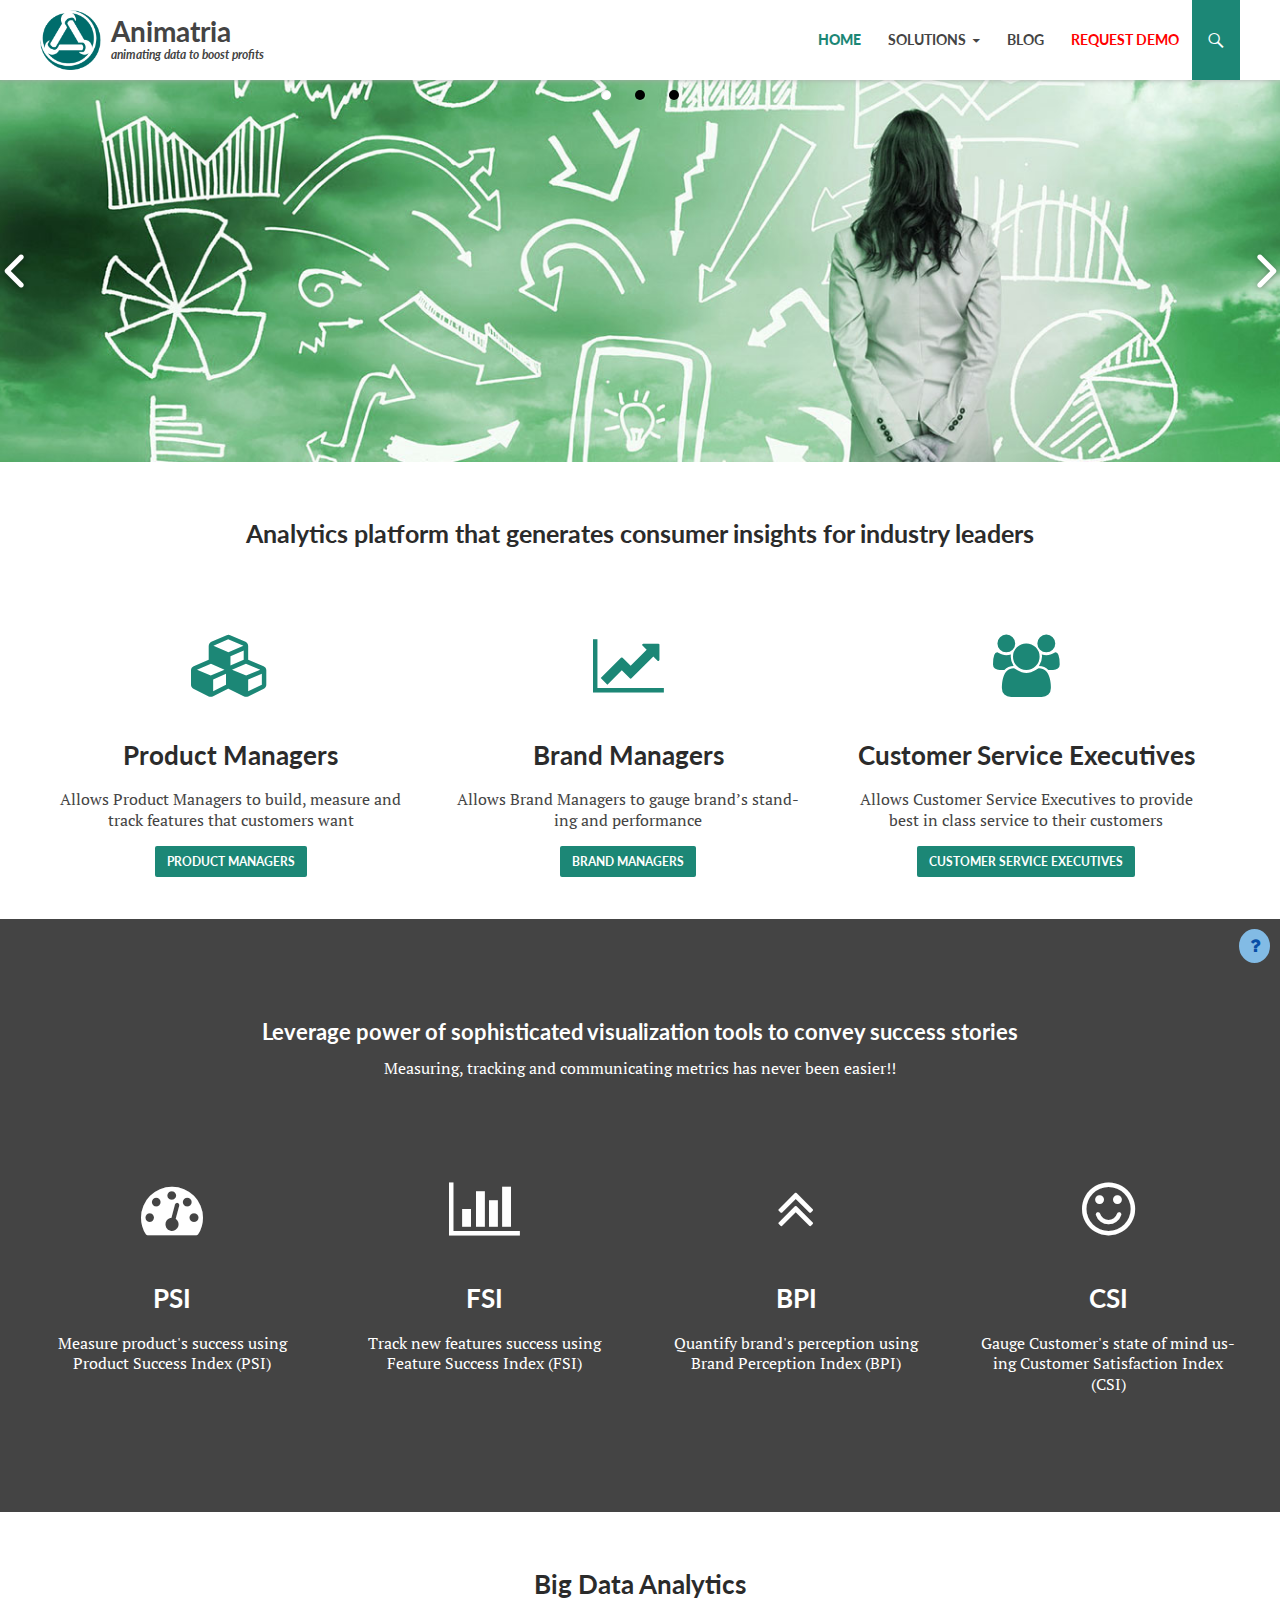
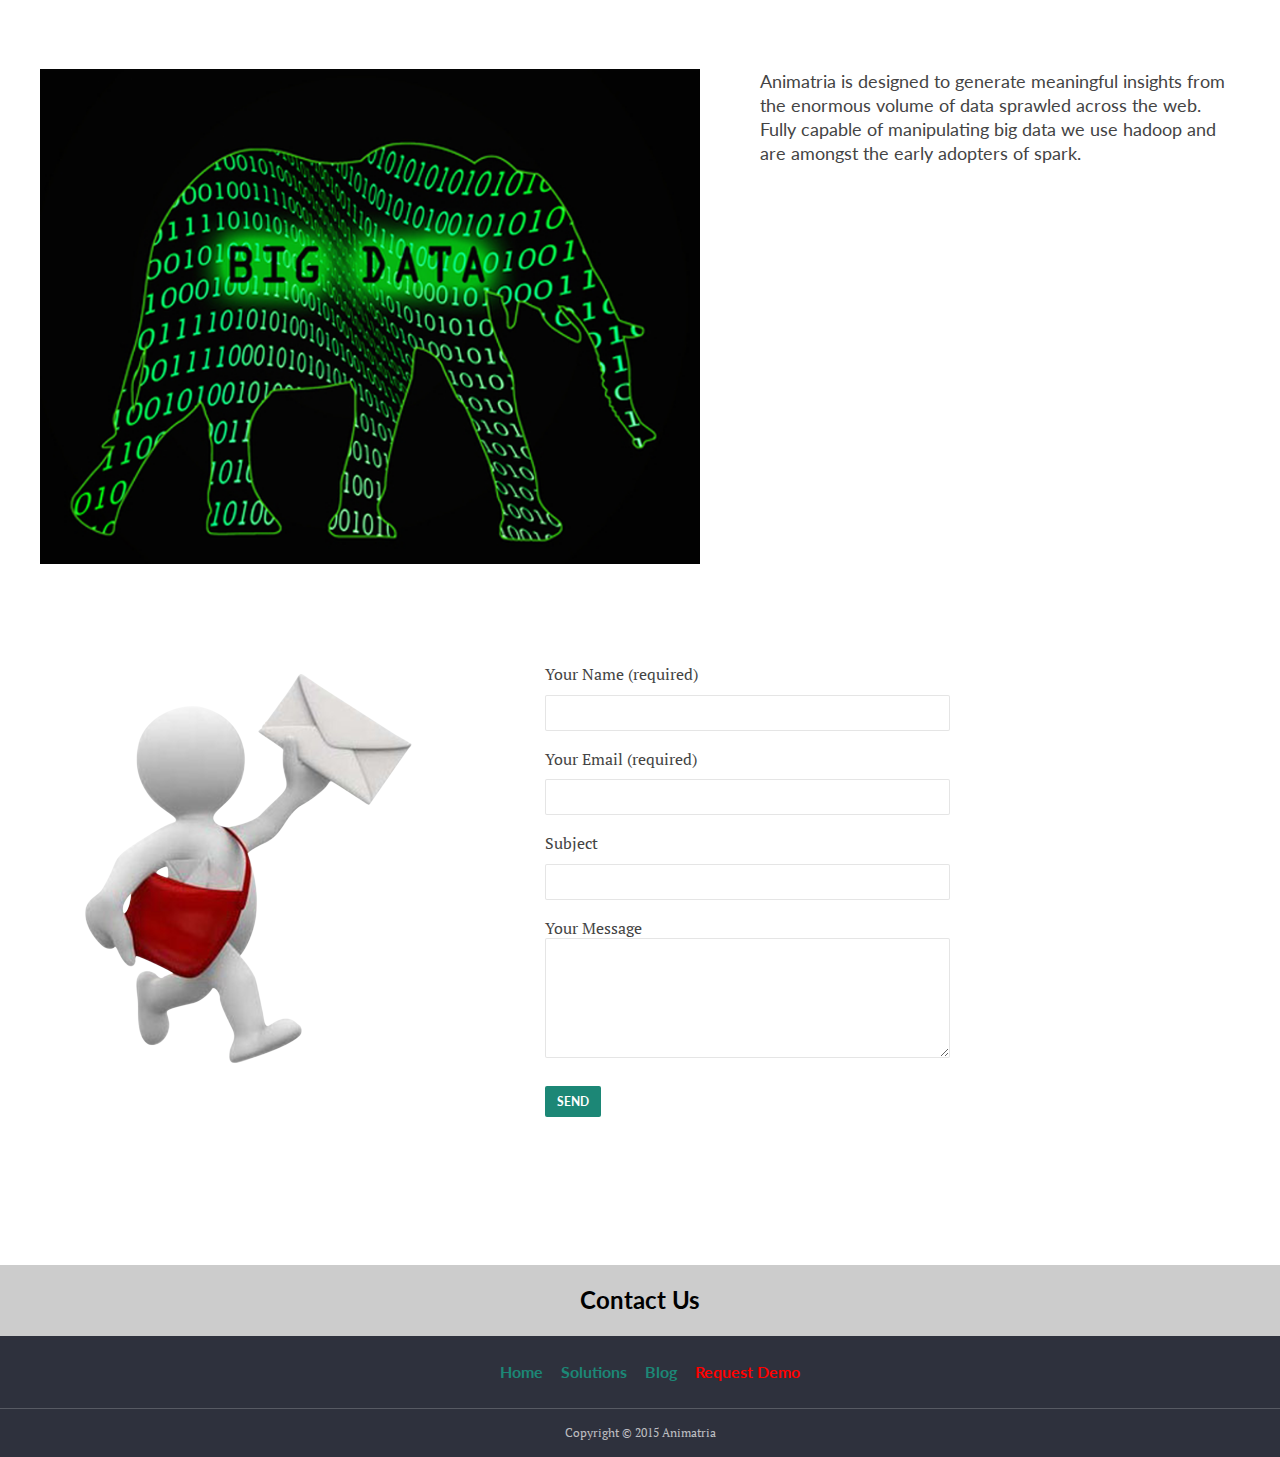
==== index.html @ c56be16f "initial commit" ====
<!DOCTYPE html>
<!--[if IE 7]>
<html class="ie ie7" lang="en-US">
<![endif]-->
<!--[if IE 8]>
<html class="ie ie8" lang="en-US">
<![endif]-->
<!--[if !(IE 7) & !(IE 8)]><!-->
<html lang="en-US">
<!--<![endif]-->

<!-- Mirrored from animatria.com/ by HTTrack Website Copier/3.x [XR&CO'2014], Mon, 27 Apr 2015 04:37:53 GMT -->
<!-- Added by HTTrack --><meta http-equiv="content-type" content="text/html;charset=UTF-8" /><!-- /Added by HTTrack -->
<head>
	<meta charset="UTF-8">
	<meta name="viewport" content="width=device-width">
	<title>Animatria | animating data to boost profitsAnimatria | animating data to boost profits</title>
	<link rel="profile" href="http://gmpg.org/xfn/11">
	<link rel="pingback" href="xmlrpc.html">
	<!--[if lt IE 9]>
	<script src="http://animatria.com/wp-content/themes/twentyfourteen/js/html5.js"></script>
	<![endif]-->
	
<!-- BEGIN Metadata added by Add-Meta-Tags WordPress plugin -->
<meta name="google-site-verification" content="_m5UaLXlnzI--lU41JvbmY_-UBZSA_fqkim6k5sGMPo" />
<meta property="og:type" content="website" />
<meta property="og:site_name" content="Animatria" />
<meta property="og:title" content="Home" />
<meta property="og:url" content="index.html" />
<meta property="og:description" content="animating data to boost profits" />
<meta property="og:locale" content="en_US" />
<!-- END Metadata added by Add-Meta-Tags WordPress plugin -->

<title>Animatria | animating data to boost profitsAnimatria | animating data to boost profits</title>
<link rel="alternate" type="application/rss+xml" title="Animatria &raquo; Feed" href="feed/index.html" />
<link rel="alternate" type="application/rss+xml" title="Animatria &raquo; Comments Feed" href="comments/feed/index.html" />
<link rel="alternate" type="application/rss+xml" title="Animatria &raquo; Home Comments Feed" href="home/feed/index.html" />
<link rel='stylesheet' id='simple_tooltips_style-css'  href='wp-content/plugins/simple-tooltips/zebra_tooltipsa352.css?ver=4.1.3' type='text/css' media='all' />
<link rel='stylesheet' id='contact-form-7-css'  href='wp-content/plugins/contact-form-7/includes/css/styles2f54.css?ver=4.1' type='text/css' media='all' />
<link rel='stylesheet' id='tt-easy-google-fonts-css'  href='http://fonts.googleapis.com/css?family=Lato%3A700%7CPT+Serif%3Aregular&amp;subset=latin%2Call&amp;ver=4.1.3' type='text/css' media='all' />
<link rel='stylesheet' id='animatria_fontawesome-css'  href='wp-content/themes/animatria/fonts/font-awesome/css/font-awesome.mina352.css?ver=4.1.3' type='text/css' media='all' />
<link rel='stylesheet' id='twentyfourteen-lato-css'  href='http://fonts.googleapis.com/css?family=Lato%3A300%2C400%2C700%2C900%2C300italic%2C400italic%2C700italic&amp;subset=latin%2Clatin-ext' type='text/css' media='all' />
<link rel='stylesheet' id='genericons-css'  href='wp-content/themes/twentyfourteen/genericons/genericons19ce.css?ver=3.0.3' type='text/css' media='all' />
<link rel='stylesheet' id='twentyfourteen-style-css'  href='wp-content/themes/animatria/stylea352.css?ver=4.1.3' type='text/css' media='all' />
<!--[if lt IE 9]>
<link rel='stylesheet' id='twentyfourteen-ie-css'  href='http://animatria.com/wp-content/themes/twentyfourteen/css/ie.css?ver=20131205' type='text/css' media='all' />
<![endif]-->
<script type='text/javascript' src='wp-includes/js/jquery/jquery90f9.js?ver=1.11.1'></script>
<script type='text/javascript' src='wp-includes/js/jquery/jquery-migrate.min1576.js?ver=1.2.1'></script>
<script type='text/javascript' src='wp-content/themes/animatria/js/scriptee66.js?ver=20150304'></script>
<link rel="EditURI" type="application/rsd+xml" title="RSD" href="xmlrpc0db0.html?rsd" />
<link rel="wlwmanifest" type="application/wlwmanifest+xml" href="wp-includes/wlwmanifest.xml" /> 
<meta name="generator" content="WordPress 4.1.3" />
<link rel='canonical' href='index.html' />
<link rel='shortlink' href='index.html' />
<script type="text/javascript">
var _gaq = _gaq || [];
_gaq.push(['_setAccount', 'UA-0000000-0']);
_gaq.push(['_trackPageview']);
(function() {
var ga = document.createElement('script'); ga.type = 'text/javascript'; ga.async = true;
ga.src = ('https:' == document.location.protocol ? 'https://ssl' : 'http://www') + '.google-analytics.com/ga.js';
var s = document.getElementsByTagName('script')[0]; s.parentNode.insertBefore(ga, s);
})();
</script>
<script type='text/javascript'>var _mmunch = {'front': false, 'page': false, 'post': false, 'category': false, 'author': false, 'search': false, 'attachment': false, 'tag': false};_mmunch['front'] = true;_mmunch['page'] = true; _mmunch['pageData'] = {"ID":315,"post_name":"home","post_title":"Home","post_type":"page","post_author":"3","post_status":"publish"};</script><script data-cfasync="false" src="http://s3.amazonaws.com/mailmunch/static/site.js" id="mailmunch-script" data-mailmunch-site-id="50798" async></script>			
							<style id="tt-easy-google-font-styles" type="text/css">
			
																						p {
													}
								
																										h1 {
													}
								
																										h2 {
													}
								
																										h3 {
													}
								
																										h4 {
													}
								
																										h5 {
													}
								
																										h6 {
													}
								
																										h1,h2,h3,h4,h5,h6,button,input,select,textarea,nav,.nav-menu,.bottom_link,.button {
							font-family: 'Lato'; font-style: normal; font-weight: 700; 						}
								
																										body {
							font-family: 'PT Serif'; font-style: normal; font-weight: 400; 						}
								
										
							</style>
						</head>

<body class="home page page-id-315 page-template page-template-home page-template-home-php group-blog masthead-fixed full-width grid">
<div id="page" class="hfeed site">
	
	<header id="masthead" class="site-header" role="banner">
		<div class="header-main">
			<h1 class="site-title">
				<a href="index.html" rel="home">
					<img alt="Animatria" src="wp-content/themes/animatria/images/logo.png">
					<span>Animatria<span>animating data to boost profits</span></span>
				</a>
			</h1>

			<div class="search-toggle">
				<a href="#search-container" class="screen-reader-text">Search</a>
			</div>

			<nav id="primary-navigation" class="site-navigation primary-navigation" role="navigation">
				<button class="menu-toggle">Primary Menu</button>
				<a class="screen-reader-text skip-link" href="#content">Skip to content</a>
				<div class="menu-animatria-menu-container"><ul id="menu-animatria-menu" class="nav-menu"><li id="menu-item-27" class="menu-item menu-item-type-custom menu-item-object-custom current-menu-item current_page_item menu-item-home menu-item-27"><a href="index.html">Home</a></li>
<li id="menu-item-532" class="menu-item menu-item-type-custom menu-item-object-custom menu-item-has-children menu-item-532"><a href="#">Solutions</a>
<ul class="sub-menu">
	<li id="menu-item-338" class="menu-item menu-item-type-post_type menu-item-object-page menu-item-338"><a href="product-managers/index.html">Product Managers</a></li>
	<li id="menu-item-337" class="menu-item menu-item-type-post_type menu-item-object-page menu-item-337"><a href="brand-managers/index.html">Brand Managers</a></li>
	<li id="menu-item-336" class="menu-item menu-item-type-post_type menu-item-object-page menu-item-336"><a href="customer-service-executives/index.html">Customer Service</a></li>
</ul>
</li>
<li id="menu-item-28" class="menu-item menu-item-type-taxonomy menu-item-object-category menu-item-28"><a href="category/blogs/index.html">Blog</a></li>
<li id="menu-item-26" class="menu-item menu-item-type-post_type menu-item-object-page menu-item-26"><a href="request-demo/index.html"><span style = "color : red"><b>Request Demo</b></span></a></li>
</ul></div>			</nav>
		</div>

		<div id="search-container" class="search-box-wrapper hide">
			<div class="search-box">
				<form role="search" method="get" class="search-form" action="http://animatria.com/">
				<label>
					<span class="screen-reader-text">Search for:</span>
					<input type="search" class="search-field" placeholder="Search &hellip;" value="" name="s" title="Search for:" />
				</label>
				<input type="submit" class="search-submit" value="Search" />
			</form>			</div>
		</div>
	</header><!-- #masthead -->

	<div id="main" class="site-main">

<div id="main-content" class="main-content home">
	



	
        
<script>
	var data_1 = [];      
	var event_stack_1 = [];
	video_is_playing_1=false;
	data_1["0"]=[];data_1["0"]["id"]="0";data_1["0"]["image_url"]="wp-content/uploads/2015/02/banner1.jpg";data_1["0"]["description"]="";data_1["0"]["alt"]="";data_1["1"]=[];data_1["1"]["id"]="1";data_1["1"]["image_url"]="wp-content/uploads/2015/02/banner23.jpg";data_1["1"]["description"]="";data_1["1"]["alt"]="";data_1["2"]=[];data_1["2"]["id"]="2";data_1["2"]["image_url"]="wp-content/uploads/2015/02/banner3.jpg";data_1["2"]["description"]="";data_1["2"]["alt"]="";	
	

      var huge_it_trans_in_progress_1 = false;
      var huge_it_transition_duration_1 = 1000;
      var huge_it_playInterval_1;
      // Stop autoplay.
      window.clearInterval(huge_it_playInterval_1);
	  
     var huge_it_current_key_1 = '';
	 function huge_it_move_dots_1() {
        var image_left = jQuery(".huge_it_slideshow_dots_active_1").position().left;
        var image_right = jQuery(".huge_it_slideshow_dots_active_1").position().left + jQuery(".huge_it_slideshow_dots_active_1").outerWidth(true);
       
      }
      function huge_it_testBrowser_cssTransitions_1() {
        return huge_it_testDom_1('Transition');
      }
      function huge_it_testBrowser_cssTransforms3d_1() {
        return huge_it_testDom_1('Perspective');
      }
      function huge_it_testDom_1(prop) {
        // Browser vendor CSS prefixes.
        var browserVendors = ['', '-webkit-', '-moz-', '-ms-', '-o-', '-khtml-'];
        // Browser vendor DOM prefixes.
        var domPrefixes = ['', 'Webkit', 'Moz', 'ms', 'O', 'Khtml'];
        var i = domPrefixes.length;
        while (i--) {
          if (typeof document.body.style[domPrefixes[i] + prop] !== 'undefined') {
            return true;
          }
        }
        return false;
      }
		function huge_it_cube_1(tz, ntx, nty, nrx, nry, wrx, wry, current_image_class, next_image_class, direction) {
		
        /* If browser does not support 3d transforms/CSS transitions.*/
        if (!huge_it_testBrowser_cssTransitions_1()) {
			jQuery(".huge_it_slideshow_dots_1").removeClass("huge_it_slideshow_dots_active_1").addClass("huge_it_slideshow_dots_deactive_1");
        jQuery("#huge_it_dots_" + huge_it_current_key_1 + "_1").removeClass("huge_it_slideshow_dots_deactive_1").addClass("huge_it_slideshow_dots_active_1");
          return huge_it_fallback_1(current_image_class, next_image_class, direction);
        }
        if (!huge_it_testBrowser_cssTransforms3d_1()) {
          return huge_it_fallback3d_1(current_image_class, next_image_class, direction);
        }
			//alert(current_image_class+' '+next_image_class);
		  jQuery(current_image_class).css({'z-index': 'none'});
          jQuery(next_image_class).css({'z-index' : 2});
        huge_it_trans_in_progress_1 = true;
        /* Set active thumbnail.*/
		jQuery(".huge_it_slideshow_dots_1").removeClass("huge_it_slideshow_dots_active_1").addClass("huge_it_slideshow_dots_deactive_1");  
		jQuery("#huge_it_dots_" + huge_it_current_key_1 + "_1").removeClass("huge_it_slideshow_dots_deactive_1").addClass("huge_it_slideshow_dots_active_1");
        jQuery(".huge_it_slide_bg_1").css('perspective', 1000);
        jQuery(current_image_class).css({
          transform : 'translateZ(' + tz + 'px)',
          backfaceVisibility : 'hidden'
        });
		
		 jQuery(".huge_it_slideshow_image_wrap_1,.huge_it_slide_bg_1,.huge_it_slideshow_image_item_1,.huge_it_slideshow_image_second_item_1 ").css('overflow', 'visible');
		
        jQuery(next_image_class).css({
          opacity : 1,
          filter: 'Alpha(opacity=100)',
          backfaceVisibility : 'hidden',
          transform : 'translateY(' + nty + 'px) translateX(' + ntx + 'px) rotateY('+ nry +'deg) rotateX('+ nrx +'deg)'
        });
        jQuery(".huge_it_slider_1").css({
          transform: 'translateZ(-' + tz + 'px)',
          transformStyle: 'preserve-3d'
        });
        /* Execution steps.*/
        setTimeout(function () {
          jQuery(".huge_it_slider_1").css({
            transition: 'all ' + huge_it_transition_duration_1 + 'ms ease-in-out',
            transform: 'translateZ(-' + tz + 'px) rotateX('+ wrx +'deg) rotateY('+ wry +'deg)'
          });
        }, 20);
        /* After transition.*/
        jQuery(".huge_it_slider_1").one('webkitTransitionEnd transitionend otransitionend oTransitionEnd mstransitionend', jQuery.proxy(huge_it_after_trans));
        function huge_it_after_trans() {
          /*if (huge_it_from_focus_1) {
            huge_it_from_focus_1 = false;
            return;
          }*/
		  jQuery(".huge_it_slide_bg_1,.huge_it_slideshow_image_item_1,.huge_it_slideshow_image_second_item_1 ").css('overflow', 'hidden');
		  jQuery(".huge_it_slide_bg_1").removeAttr('style');
          jQuery(current_image_class).removeAttr('style');
          jQuery(next_image_class).removeAttr('style');
          jQuery(".huge_it_slider_1").removeAttr('style');
		 // alert(current_image_class+' '+next_image_class);
          jQuery(current_image_class).css({'opacity' : 0, filter: 'Alpha(opacity=0)', 'z-index': 1});
          jQuery(next_image_class).css({'opacity' : 1, filter: 'Alpha(opacity=100)', 'z-index' : 2});
         // huge_it_change_watermark_container_1();
          huge_it_trans_in_progress_1 = false;
          if (typeof event_stack_1 !== 'undefined' && event_stack_1.length > 0) {
            key = event_stack_1[0].split("-");
            event_stack_1.shift();
            huge_it_change_image_1(key[0], key[1], data_1, true,false);
          }
        }
      }
      function huge_it_cubeH_1(current_image_class, next_image_class, direction) {
        /* Set to half of image width.*/
        var dimension = jQuery(current_image_class).width() / 2;
        if (direction == 'right') {
          huge_it_cube_1(dimension, dimension, 0, 0, 90, 0, -90, current_image_class, next_image_class, direction);
        }
        else if (direction == 'left') {
          huge_it_cube_1(dimension, -dimension, 0, 0, -90, 0, 90, current_image_class, next_image_class, direction);
        }
      }
      function huge_it_cubeV_1(current_image_class, next_image_class, direction) {
        /* Set to half of image height.*/
        var dimension = jQuery(current_image_class).height() / 2;
        /* If next slide.*/
        if (direction == 'right') {
          huge_it_cube_1(dimension, 0, -dimension, 90, 0, -90, 0, current_image_class, next_image_class, direction);
        }
        else if (direction == 'left') {
          huge_it_cube_1(dimension, 0, dimension, -90, 0, 90, 0, current_image_class, next_image_class, direction);
        }
      }
      /* For browsers that does not support transitions.*/
      function huge_it_fallback_1(current_image_class, next_image_class, direction) {
        huge_it_fade_1(current_image_class, next_image_class, direction);
      }
      /* For browsers that support transitions, but not 3d transforms (only used if primary transition makes use of 3d-transforms).*/
      function huge_it_fallback3d_1(current_image_class, next_image_class, direction) {
        huge_it_sliceV_1(current_image_class, next_image_class, direction);
      }
      function huge_it_none_1(current_image_class, next_image_class, direction) {
        jQuery(current_image_class).css({'opacity' : 0, 'z-index': 1});
        jQuery(next_image_class).css({'opacity' : 1, 'z-index' : 2});

        /* Set active thumbnail.*/
        jQuery(".huge_it_slideshow_dots_1").removeClass("huge_it_slideshow_dots_active_1").addClass("huge_it_slideshow_dots_deactive_1");
        jQuery("#huge_it_dots_" + huge_it_current_key_1 + "_1").removeClass("huge_it_slideshow_dots_deactive_1").addClass("huge_it_slideshow_dots_active_1");
      }
      function huge_it_fade_1(current_image_class, next_image_class, direction) {
		if (huge_it_testBrowser_cssTransitions_1()) {
			
          jQuery(next_image_class).css('transition', 'opacity ' + huge_it_transition_duration_1 + 'ms linear');
		  jQuery(current_image_class).css('transition', 'opacity ' + huge_it_transition_duration_1 + 'ms linear');
          jQuery(current_image_class).css({'opacity' : 0, 'z-index': 1});
          jQuery(next_image_class).css({'opacity' : 1, 'z-index' : 2});
        }
        else {
		
          jQuery(current_image_class).animate({'opacity' : 0, 'z-index' : 1}, huge_it_transition_duration_1);
          jQuery(next_image_class).animate({
              'opacity' : 1,
              'z-index': 2
            }, {
              duration: huge_it_transition_duration_1,
              complete: function () {return false;}
            });
          // For IE.
          jQuery(current_image_class).fadeTo(huge_it_transition_duration_1, 0);
          jQuery(next_image_class).fadeTo(huge_it_transition_duration_1, 1);
        }

		jQuery(".huge_it_slideshow_dots_1").removeClass("huge_it_slideshow_dots_active_1").addClass("huge_it_slideshow_dots_deactive_1");
		jQuery("#huge_it_dots_" + huge_it_current_key_1 + "_1").removeClass("huge_it_slideshow_dots_deactive_1").addClass("huge_it_slideshow_dots_active_1");
      }
      function huge_it_grid_1(cols, rows, ro, tx, ty, sc, op, current_image_class, next_image_class, direction) {
        /* If browser does not support CSS transitions.*/
        if (!huge_it_testBrowser_cssTransitions_1()) {
			jQuery(".huge_it_slideshow_dots_1").removeClass("huge_it_slideshow_dots_active_1").addClass("huge_it_slideshow_dots_deactive_1");
        jQuery("#huge_it_dots_" + huge_it_current_key_1 + "_1").removeClass("huge_it_slideshow_dots_deactive_1").addClass("huge_it_slideshow_dots_active_1");
          return huge_it_fallback_1(current_image_class, next_image_class, direction);
		  
        }
        huge_it_trans_in_progress_1 = true;
        /* Set active thumbnail.*/
		jQuery(".huge_it_slideshow_dots_1").removeClass("huge_it_slideshow_dots_active_1").addClass("huge_it_slideshow_dots_deactive_1");
        jQuery("#huge_it_dots_" + huge_it_current_key_1 + "_1").removeClass("huge_it_slideshow_dots_deactive_1").addClass("huge_it_slideshow_dots_active_1");
        /* The time (in ms) added to/subtracted from the delay total for each new gridlet.*/
        var count = (huge_it_transition_duration_1) / (cols + rows);
        /* Gridlet creator (divisions of the image grid, positioned with background-images to replicate the look of an entire slide image when assembled)*/
        function huge_it_gridlet(width, height, top, img_top, left, img_left, src, imgWidth, imgHeight, c, r) {
          var delay = (c + r) * count;
          /* Return a gridlet elem with styles for specific transition.*/
          return jQuery('<div class="huge_it_gridlet_1" />').css({
            width : width,
            height : height,
            top : top,
            left : left,
            backgroundImage : 'url("' + src + '")',
            backgroundColor: jQuery(".huge_it_slideshow_image_wrap_1").css("background-color"),
            /*backgroundColor: rgba(0, 0, 0, 0),*/
            backgroundRepeat: 'no-repeat',
            backgroundPosition : img_left + 'px ' + img_top + 'px',
            backgroundSize : imgWidth + 'px ' + imgHeight + 'px',
            transition : 'all ' + huge_it_transition_duration_1 + 'ms ease-in-out ' + delay + 'ms',
            transform : 'none'
          });
        }
        /* Get the current slide's image.*/
        var cur_img = jQuery(current_image_class).find('img');
        /* Create a grid to hold the gridlets.*/
        var grid = jQuery('<div />').addClass('huge_it_grid_1');
        /* Prepend the grid to the next slide (i.e. so it's above the slide image).*/
        jQuery(current_image_class).prepend(grid);
        /* vars to calculate positioning/size of gridlets*/
        var cont = jQuery(".huge_it_slide_bg_1");
        var imgWidth = cur_img.width();
        var imgHeight = cur_img.height();
        var contWidth = cont.width(),
            contHeight = cont.height(),
            imgSrc = cur_img.attr('src'),/*.replace('/thumb', ''),*/
            colWidth = Math.floor(contWidth / cols),
            rowHeight = Math.floor(contHeight / rows),
            colRemainder = contWidth - (cols * colWidth),
            colAdd = Math.ceil(colRemainder / cols),
            rowRemainder = contHeight - (rows * rowHeight),
            rowAdd = Math.ceil(rowRemainder / rows),
            leftDist = 0,
            img_leftDist = (jQuery(".huge_it_slide_bg_1").width() - cur_img.width()) / 2;
        /* tx/ty args can be passed as 'auto'/'min-auto' (meaning use slide width/height or negative slide width/height).*/
        tx = tx === 'auto' ? contWidth : tx;
        tx = tx === 'min-auto' ? - contWidth : tx;
        ty = ty === 'auto' ? contHeight : ty;
        ty = ty === 'min-auto' ? - contHeight : ty;
        /* Loop through cols*/
        for (var i = 0; i < cols; i++) {
          var topDist = 0,
              img_topDst = (jQuery(".huge_it_slide_bg_1").height() - cur_img.height()) / 2,
              newColWidth = colWidth;
          /* If imgWidth (px) does not divide cleanly into the specified number of cols, adjust individual col widths to create correct total.*/
          if (colRemainder > 0) {
            var add = colRemainder >= colAdd ? colAdd : colRemainder;
            newColWidth += add;
            colRemainder -= add;
          }
          /* Nested loop to create row gridlets for each col.*/
          for (var j = 0; j < rows; j++)  {
            var newRowHeight = rowHeight,
                newRowRemainder = rowRemainder;
            /* If contHeight (px) does not divide cleanly into the specified number of rows, adjust individual row heights to create correct total.*/
            if (newRowRemainder > 0) {
              add = newRowRemainder >= rowAdd ? rowAdd : rowRemainder;
              newRowHeight += add;
              newRowRemainder -= add;
            }
            /* Create & append gridlet to grid.*/
            grid.append(huge_it_gridlet(newColWidth, newRowHeight, topDist, img_topDst, leftDist, img_leftDist, imgSrc, imgWidth, imgHeight, i, j));
            topDist += newRowHeight;
            img_topDst -= newRowHeight;
          }
          img_leftDist -= newColWidth;
          leftDist += newColWidth;
        }
        /* Set event listener on last gridlet to finish transitioning.*/
        var last_gridlet = grid.children().last();
        /* Show grid & hide the image it replaces.*/
        grid.show();
        cur_img.css('opacity', 0);
        /* Add identifying classes to corner gridlets (useful if applying border radius).*/
        grid.children().first().addClass('rs-top-left');
        grid.children().last().addClass('rs-bottom-right');
        grid.children().eq(rows - 1).addClass('rs-bottom-left');
        grid.children().eq(- rows).addClass('rs-top-right');
        /* Execution steps.*/
        setTimeout(function () {
          grid.children().css({
            opacity: op,
            transform: 'rotate('+ ro +'deg) translateX('+ tx +'px) translateY('+ ty +'px) scale('+ sc +')'
          });
        }, 1);
        jQuery(next_image_class).css('opacity', 1);
        /* After transition.*/
        jQuery(last_gridlet).one('webkitTransitionEnd transitionend otransitionend oTransitionEnd mstransitionend', jQuery.proxy(huge_it_after_trans));
        function huge_it_after_trans() {
          jQuery(current_image_class).css({'opacity' : 0, 'z-index': 1});
          jQuery(next_image_class).css({'opacity' : 1, 'z-index' : 2});
          cur_img.css('opacity', 1);
          grid.remove();
          huge_it_trans_in_progress_1 = false;
          if (typeof event_stack_1 !== 'undefined' && event_stack_1.length > 0) {
            key = event_stack_1[0].split("-");
            event_stack_1.shift();
            huge_it_change_image_1(key[0], key[1], data_1, true,false);
          }
        }
      }
      function huge_it_sliceH_1(current_image_class, next_image_class, direction) {
        if (direction == 'right') {
          var translateX = 'min-auto';
        }
        else if (direction == 'left') {
          var translateX = 'auto';
        }
        huge_it_grid_1(1, 8, 0, translateX, 0, 1, 0, current_image_class, next_image_class, direction);
      }
      function huge_it_sliceV_1(current_image_class, next_image_class, direction) {
        if (direction == 'right') {
          var translateY = 'min-auto';
        }
        else if (direction == 'left') {
          var translateY = 'auto';
        }
        huge_it_grid_1(10, 1, 0, 0, translateY, 1, 0, current_image_class, next_image_class, direction);
      }
      function huge_it_slideV_1(current_image_class, next_image_class, direction) {
        if (direction == 'right') {
          var translateY = 'auto';
        }
        else if (direction == 'left') {
          var translateY = 'min-auto';
        }
        huge_it_grid_1(1, 1, 0, 0, translateY, 1, 1, current_image_class, next_image_class, direction);
      }
      function huge_it_slideH_1(current_image_class, next_image_class, direction) {
        if (direction == 'right') {
          var translateX = 'min-auto';
        }
        else if (direction == 'left') {
          var translateX = 'auto';
        }
        huge_it_grid_1(1, 1, 0, translateX, 0, 1, 1, current_image_class, next_image_class, direction);
      }
      function huge_it_scaleOut_1(current_image_class, next_image_class, direction) {
        huge_it_grid_1(1, 1, 0, 0, 0, 1.5, 0, current_image_class, next_image_class, direction);
      }
      function huge_it_scaleIn_1(current_image_class, next_image_class, direction) {
        huge_it_grid_1(1, 1, 0, 0, 0, 0.5, 0, current_image_class, next_image_class, direction);
      }
      function huge_it_blockScale_1(current_image_class, next_image_class, direction) {
        huge_it_grid_1(8, 6, 0, 0, 0, .6, 0, current_image_class, next_image_class, direction);
      }
      function huge_it_kaleidoscope_1(current_image_class, next_image_class, direction) {
        huge_it_grid_1(10, 8, 0, 0, 0, 1, 0, current_image_class, next_image_class, direction);
      }
      function huge_it_fan_1(current_image_class, next_image_class, direction) {
        if (direction == 'right') {
          var rotate = 45;
          var translateX = 100;
        }
        else if (direction == 'left') {
          var rotate = -45;
          var translateX = -100;
        }
        huge_it_grid_1(1, 10, rotate, translateX, 0, 1, 0, current_image_class, next_image_class, direction);
      }
      function huge_it_blindV_1(current_image_class, next_image_class, direction) {
        huge_it_grid_1(1, 8, 0, 0, 0, .7, 0, current_image_class, next_image_class);
      }
      function huge_it_blindH_1(current_image_class, next_image_class, direction) {
        huge_it_grid_1(10, 1, 0, 0, 0, .7, 0, current_image_class, next_image_class);
      }
      function huge_it_random_1(current_image_class, next_image_class, direction) {
        var anims = ['sliceH', 'sliceV', 'slideH', 'slideV', 'scaleOut', 'scaleIn', 'blockScale', 'kaleidoscope', 'fan', 'blindH', 'blindV'];
        /* Pick a random transition from the anims array.*/
        this["huge_it_" + anims[Math.floor(Math.random() * anims.length)] + "_1"](current_image_class, next_image_class, direction);
      }
      
      function iterator_1() {
        var iterator = 1;

        return iterator;
     }
	 
     function huge_it_change_image_1(current_key, key, data_1, from_effect,clicked) {
		
        if (data_1[key]) {
		
			if(video_is_playing_1 && !clicked){
				return false;
			}
         
		 
		 
          if (!from_effect) {
            // Change image key.
            jQuery("#huge_it_current_image_key_1").val(key);
             // if (current_key == '-2') { /* Dots.*/
				current_key = jQuery(".huge_it_slideshow_dots_active_1").attr("image_key");
			//  }
          }

          if (huge_it_trans_in_progress_1) {
			//errorlogjQuery(".huge_it_slideshow_image_wrap_1").after(" --IN TRANSACTION-- <br />");
            event_stack_1.push(current_key + '-' + key);
            return;
          }
		  
          var direction = 'right';
          if (huge_it_current_key_1 > key) {
            var direction = 'left';
          }
          else if (huge_it_current_key_1 == key) {
            return false;
          }
         
          // Set active thumbnail position.
      
          huge_it_current_key_1 = key;
          //Change image id, title, description.
          jQuery("#huge_it_slideshow_image_1").attr('image_id', data_1[key]["id"]);
		  
		  
		  jQuery(".huge_it_slideshow_title_text_1").html(data_1[key]["alt"]);
          jQuery(".huge_it_slideshow_description_text_1").html(data_1[key]["description"]);
        
		  var current_image_class = "#image_id_1_" + data_1[current_key]["id"];
          var next_image_class = "#image_id_1_" + data_1[key]["id"];
          
		  
		
		 if(jQuery(current_image_class).find('.huge_it_video_frame_1').length>0) {
			var streffect='random';
			if(streffect=="cubeV" || streffect=="cubeH" || streffect=="none" || streffect=="fade"){
				huge_it_random_1(current_image_class, next_image_class, direction);
			}else{	
				huge_it_fade_1(current_image_class, next_image_class, direction);
			}	
		  }else{	
				huge_it_random_1(current_image_class, next_image_class, direction);
		  }	
		  
		  
		jQuery('.huge_it_slideshow_title_text_1').removeClass('none');
		if(jQuery('.huge_it_slideshow_title_text_1').html()==""){jQuery('.huge_it_slideshow_title_text_1').addClass('none');}

		jQuery('.huge_it_slideshow_description_text_1').removeClass('none');
		if(jQuery('.huge_it_slideshow_description_text_1').html()==""){jQuery('.huge_it_slideshow_description_text_1').addClass('none');}
	  
		  
		  
		  jQuery(current_image_class).find('.huge_it_slideshow_title_text_1').addClass('none');
		  jQuery(current_image_class).find('.huge_it_slideshow_description_text_1').addClass('none');
		
		

		  
		  //errorlogjQuery(".huge_it_slideshow_image_wrap_1").after("--cur-key="+current_key+" --cur-img-class="+current_image_class+" nxt-img-class="+next_image_class+"--");
			 huge_it_move_dots_1();
						window.clearInterval(huge_it_playInterval_1);
			play_1();
        }

      }
	  
      function huge_it_popup_resize_1() {

		var staticsliderwidth=1340;
		var sliderwidth=1340;
		
		var bodyWidth=jQuery(window).width();
        var parentWidth = jQuery(".huge_it_slideshow_image_wrap_1").parent().width();
		//if responsive js late responsive.js @  take body size and not parent div
		if(sliderwidth>parentWidth){sliderwidth=parentWidth;}
		if(sliderwidth>bodyWidth){sliderwidth=bodyWidth;}
		
		var str=(400/staticsliderwidth);
		
		jQuery(".huge_it_slideshow_image_wrap_1").css({width: (sliderwidth)});
		jQuery(".huge_it_slideshow_image_wrap_1").css({height: ((sliderwidth) * str)});
		jQuery(".huge_it_slideshow_image_container_1").css({width: (sliderwidth)});
		jQuery(".huge_it_slideshow_image_container_1").css({height: ((sliderwidth) * str)});
			
		if("top"=="middle"){var titlemargintopminus=jQuery(".huge_it_slideshow_title_text_1").outerHeight()/2;}		
		if("right"=="center"){var titlemarginleftminus=jQuery(".huge_it_slideshow_title_text_1").outerWidth()/2;}		
		jQuery(".huge_it_slideshow_title_text_1").css({cssText: "margin-top:-" + titlemargintopminus + "px; margin-left:-"+titlemarginleftminus+"px;"});
		
		if("bottom"=="middle"){var descriptionmargintopminus=jQuery(".huge_it_slideshow_description_text_1").outerHeight()/2;}	
		if("right"=="center"){var descriptionmarginleftminus=jQuery(".huge_it_slideshow_description_text_1").outerWidth()/2;}
		jQuery(".huge_it_slideshow_description_text_1").css({cssText: "margin-top:-" + descriptionmargintopminus + "px; margin-left:-"+descriptionmarginleftminus+"px;"});		
		
		
		if("resize"=="resize"){
			jQuery(".huge_it_slideshow_image_1,  .huge_it_slideshow_image_container_1 img").css({
				cssText: "width:" + sliderwidth + "px; height:" + ((sliderwidth) * str)	+"px;"
			});
		}else {
			jQuery(".huge_it_slideshow_image_1,.huge_it_slideshow_image_item2_1").css({
			cssText: "max-width: " + sliderwidth + "px !important; max-height: " + (sliderwidth * str) + "px !important;"
		  });
		}
		
		jQuery('.huge_it_video_frame_1').each(function (e) {
          jQuery(this).width(sliderwidth);
          jQuery(this).height(sliderwidth * str);
        });
      }
      
      jQuery(window).load(function () {
		jQuery(window).resize(function() {
			huge_it_popup_resize_1();
		});
		
		jQuery('#huge_it_slideshow_left_1').on('click',function(){
			huge_it_change_image_1(parseInt(jQuery('#huge_it_current_image_key_1').val()), (parseInt(jQuery('#huge_it_current_image_key_1').val()) - iterator_1()) >= 0 ? (parseInt(jQuery('#huge_it_current_image_key_1').val()) - iterator_1()) % data_1.length : data_1.length - 1, data_1,false,true);
			return false;
		});
		
		jQuery('#huge_it_slideshow_right_1').on('click',function(){
			huge_it_change_image_1(parseInt(jQuery('#huge_it_current_image_key_1').val()), (parseInt(jQuery('#huge_it_current_image_key_1').val()) + iterator_1()) % data_1.length, data_1,false,true);
			return false;
		});
		
		huge_it_popup_resize_1();
        /* Disable right click.*/
        jQuery('div[id^="huge_it_container"]').bind("contextmenu", function () {
          return false;
        });
        			
		/*HOVER SLIDESHOW*/
		jQuery("#huge_it_slideshow_image_container_1, .huge_it_slideshow_image_container_1, .huge_it_slideshow_dots_container_1,#huge_it_slideshow_right_1,#huge_it_slideshow_left_1").hover(function(){
			//errorlogjQuery(".huge_it_slideshow_image_wrap_1").after(" -- hover -- <br /> ");
			jQuery("#huge_it_slideshow_right_1").css({'display':'inline'});
			jQuery("#huge_it_slideshow_left_1").css({'display':'inline'});
		},function(){
			jQuery("#huge_it_slideshow_right_1").css({'display':'none'});
			jQuery("#huge_it_slideshow_left_1").css({'display':'none'});
		});
		var pausehover="on";
		if(pausehover=="on"){
			jQuery("#huge_it_slideshow_image_container_1, .huge_it_slideshow_image_container_1, .huge_it_slideshow_dots_container_1,#huge_it_slideshow_right_1,#huge_it_slideshow_left_1").hover(function(){
				window.clearInterval(huge_it_playInterval_1);
			},function(){
				window.clearInterval(huge_it_playInterval_1);
				play_1();
			});		
		}	
          play_1();        
      });

      function play_1() {	   
        /* Play.*/
		//errorlogjQuery(".huge_it_slideshow_image_wrap_1").after(" -- paly  ---- ");
        huge_it_playInterval_1 = setInterval(function () {
			//errorlogjQuery(".huge_it_slideshow_image_wrap_1").after(" -- time left ---- ");
          var iterator = 1;
          huge_it_change_image_1(parseInt(jQuery('#huge_it_current_image_key_1').val()), (parseInt(jQuery('#huge_it_current_image_key_1').val()) + iterator) % data_1.length, data_1,false,false);
        }, '5000');
      }
	  
      jQuery(window).focus(function() {
       /*event_stack_1 = [];*/
        var i_1 = 0;
        jQuery(".huge_it_slider_1").children("div").each(function () {
          if (jQuery(this).css('opacity') == 1) {
            jQuery("#huge_it_current_image_key_1").val(i_1);
          }
          i_1++;
        });
      });
      jQuery(window).blur(function() {
        event_stack_1 = [];
        window.clearInterval(huge_it_playInterval_1);
      });      
    </script>
	<style>				
	 .huge_it_slideshow_image_wrap_1 {
		height:400px;
		width:1340px;
		position:relative;
		display: block;
		text-align: center;
		/*HEIGHT FROM HEADER.PHP*/
		clear:both;
				float:none; margin:0px auto;		
		border-style:solid;
		border-left:0px !important;
		border-right:0px !important;
	}


	.huge_it_slideshow_image_wrap_1 * {
		box-sizing: border-box;
		-moz-box-sizing: border-box;
		-webkit-box-sizing: border-box;
	}
		 

	  .huge_it_slideshow_image_1 {
			/*width:100%;*/
	  }

	  #huge_it_slideshow_left_1,
	  #huge_it_slideshow_right_1 {
		cursor: pointer;
		display:none;
		display: block;
		
		height: 100%;
		outline: medium none;
		position: absolute;

		/*z-index: 10130;*/
		z-index: 13;
		bottom:25px;
		top:50%;		
	  }
	 

	  #huge_it_slideshow_left-ico_1,
	  #huge_it_slideshow_right-ico_1 {
		z-index: 13;
		-moz-box-sizing: content-box;
		box-sizing: content-box;
		cursor: pointer;
		display: table;
		left: -9999px;
		line-height: 0;
		margin-top: -15px;
		position: absolute;
		top: 50%;
		/*z-index: 10135;*/
	  }
	  #huge_it_slideshow_left-ico_1:hover,
	  #huge_it_slideshow_right-ico_1:hover {
		cursor: pointer;
	  }
	  
	  .huge_it_slideshow_image_container_1 {
		display: table;
		position: relative;
		top:0px;
		left:0px;
		text-align: center;
		vertical-align: middle;
		width:100%;
	  }	  
		
	  .huge_it_slideshow_title_text_1 {
		text-decoration: none;
		position: absolute;
		z-index: 11;
		display: inline-block;
				
		width:24%;
		/*height:44%;*/
		
		right:3%;top:3%;		padding:2%;
		text-align:right;  
		font-weight:bold;
		color:#000000;
			
		background:rgba(255,255,255,0.7)  !important;
		border-style:solid;
		font-size:13px;
		border-width:0px;
		border-color:#ffffff;
		border-radius:4px;
	  }
	  	  
	  .huge_it_slideshow_description_text_1 {
		text-decoration: none;
		position: absolute;
		z-index: 11;
		border-style:solid;
		display: inline-block;
				
		width:64%;
		/*height:44%;*/
		right:3%;bottom:3%;		padding:3%;
		text-align:justify;  
		color:#ffffff;
		
		background:rgba(0,0,0,0.7) !important;
		border-style:solid;
		font-size:13px;
		border-width:0px;
		border-color:#ffffff;
		border-radius:0px;
	  }
	  
	   .huge_it_slideshow_title_text_1.none, .huge_it_slideshow_description_text_1.none,
	   .huge_it_slideshow_title_text_1.hidden, .huge_it_slideshow_description_text_1.hidden	   {display:none;}
	      
	   .huge_it_slideshow_title_text_1 h1, .huge_it_slideshow_description_text_1 h1,
	   .huge_it_slideshow_title_text_1 h2, .huge_it_slideshow_title_text_1 h2,
	   .huge_it_slideshow_title_text_1 h3, .huge_it_slideshow_title_text_1 h3,
	   .huge_it_slideshow_title_text_1 h4, .huge_it_slideshow_title_text_1 h4,
	   .huge_it_slideshow_title_text_1 p, .huge_it_slideshow_title_text_1 p,
	   .huge_it_slideshow_title_text_1 strong,  .huge_it_slideshow_title_text_1 strong,
	   .huge_it_slideshow_title_text_1 span, .huge_it_slideshow_title_text_1 span,
	   .huge_it_slideshow_title_text_1 ul, .huge_it_slideshow_title_text_1 ul,
	   .huge_it_slideshow_title_text_1 li, .huge_it_slideshow_title_text_1 li {
			padding:2px;
			margin:0px;
	   }

	  .huge_it_slide_container_1 {
		display: table-cell;
		margin: 0 auto;
		position: relative;
		vertical-align: middle;
		width:100%;
		height:100%;
		_width: inherit;
		_height: inherit;
	  }
	  .huge_it_slide_bg_1 {
		margin: 0 auto;
		width:100%;
		height:100%;
		_width: inherit;
		_height: inherit;
	  }
	  .huge_it_slider_1 {
		width:100%;
		height:100%;
		display:table !important;
		padding:0px !important;
		margin:0px !important;
		
	  }
	  .huge_it_slideshow_image_item_1 {
		width:100%;
		height:100%;
		_width: inherit;
		_height: inherit;
		display: table-cell;
		filter: Alpha(opacity=100);
		opacity: 1;
		position: absolute;
		top:0px !important;
		left:0px !important;
		vertical-align: middle;
		z-index: 1;
		margin:0px !important;
		padding:0px  !important;
		border-radius: 0px !important;
	  }
	  .huge_it_slideshow_image_second_item_1 {
		width:100%;
		height:100%;
		_width: inherit;
		_height: inherit;
		display: table-cell;
		filter: Alpha(opacity=0);
		opacity: 0;
		position: absolute;
		top:0px !important;
		left:0px !important;
		vertical-align: middle;
		overflow:hidden;
		margin:0px !important;
		visibility:visible !important;
		padding:0px  !important;
		border-radius: 0px !important;
	  }
	  
	   .huge_it_slideshow_image_second_item_1 a, .huge_it_slideshow_image_item_1 a {
			display:block;
			width:100%;
			height:100%;	
	   }
	   
	  .huge_it_grid_1 {
		display: none;
		height: 100%;
		overflow: hidden;
		position: absolute;
		width: 100%;
	  }
	  .huge_it_gridlet_1 {
		opacity: 1;
		filter: Alpha(opacity=100);
		position: absolute;
	  }
	  
					
	  .huge_it_slideshow_dots_container_1 {
		display: table;
		position: absolute;
		width:100% !important;
		height:100% !important;
	  }
	  .huge_it_slideshow_dots_thumbnails_1 {
		margin: 0 auto;
		overflow: hidden;
		position: absolute;
		width:100%;
		height:30px;
	  }
	  
	  .huge_it_slideshow_dots_1 {
		display: inline-block;
		position: relative;
		cursor: pointer;
		box-shadow: 1px 1px 1px rgba(0,0,0,0.1) inset, 1px 1px 1px rgba(255,255,255,0.1);
		width:10px;
		height: 10px;
		border-radius: 10px;
		background: #00f;
		margin: 10px;
		overflow: hidden;
		z-index: 17;
	  }
	  
	  .huge_it_slideshow_dots_active_1 {
		opacity: 1;
		filter: Alpha(opacity=100);
	  }
	  .huge_it_slideshow_dots_deactive_1 {
	  
	  }
	  
	
		
		.huge_it_slideshow_image_wrap_1 {
			background:#ffffff;
			border-width:0px;
			border-color:#ffffff;
			border-radius:0px;
		}
		
		.huge_it_slideshow_dots_thumbnails_1 {
						top:0px; 		}
		
		.huge_it_slideshow_dots_1 {
			background:#000000;
		}
		
		.huge_it_slideshow_dots_active_1 {
			background:#ffffff;
		}
		
							#huge_it_slideshow_left_1 {	
						left:0px;
						margin-top:-21px;
						height:43px;
						width:29px;
						background:url(wp-content/plugins/slider-image/Front_images/arrows/arrows.simple.png) left  top no-repeat; 
					}
					
					#huge_it_slideshow_right_1 {
						right:0px;
						margin-top:-21px;
						height:43px;
						width:29px;
						background:url(wp-content/plugins/slider-image/Front_images/arrows/arrows.simple.png) right top no-repeat; 
					}
					</style>
		<div class="huge_it_slideshow_image_wrap_1">
      		<!-- ##########################DOTS######################### -->
        <div class="huge_it_slideshow_dots_container_1">
			  <div class="huge_it_slideshow_dots_thumbnails_1">
												<div id="huge_it_dots_0_1" class="huge_it_slideshow_dots_1 huge_it_slideshow_dots_active_1" onclick="huge_it_change_image_1(parseInt(jQuery('#huge_it_current_image_key_1').val()), '0', data_1,false,true);return false;" image_id="1" image_key="0"></div>
															<div id="huge_it_dots_1_1" class="huge_it_slideshow_dots_1 huge_it_slideshow_dots_deactive_1" onclick="huge_it_change_image_1(parseInt(jQuery('#huge_it_current_image_key_1').val()), '1', data_1,false,true);return false;" image_id="2" image_key="1"></div>
															<div id="huge_it_dots_2_1" class="huge_it_slideshow_dots_1 huge_it_slideshow_dots_deactive_1" onclick="huge_it_change_image_1(parseInt(jQuery('#huge_it_current_image_key_1').val()), '2', data_1,false,true);return false;" image_id="3" image_key="2"></div>
										  </div>
			
							<a id="huge_it_slideshow_left_1" href="#">
					<div id="huge_it_slideshow_left-ico_1">
					<div><i class="huge_it_slideshow_prev_btn_1 fa"></i></div></div>
				</a>
				
				<a id="huge_it_slideshow_right_1" href="#">
					<div id="huge_it_slideshow_right-ico_1 , data_1">
					<div><i class="huge_it_slideshow_next_btn_1 fa"></i></div></div>
				</a>
					</div>
	  <!-- ##########################IMAGES######################### -->
      <div id="huge_it_slideshow_image_container_1" class="huge_it_slideshow_image_container_1">        
        <div class="huge_it_slide_container_1">
          <div class="huge_it_slide_bg_1">
            <ul class="huge_it_slider_1">
			  					  <li class="huge_it_slideshow_image_item_1" id="image_id_1_0">      
												<img alt="" id="huge_it_slideshow_image_1" class="huge_it_slideshow_image_1" src="wp-content/uploads/2015/02/banner1.jpg" image_id="1" />
								
						<div class="huge_it_slideshow_title_text_1 none">
													</div>
						<div class="huge_it_slideshow_description_text_1 none">
													</div>
					  </li>
					  					  <li class="huge_it_slideshow_image_second_item_1" id="image_id_1_1">      
												<img alt="" id="huge_it_slideshow_image_1" class="huge_it_slideshow_image_1" src="wp-content/uploads/2015/02/banner23.jpg" image_id="2" />
								
						<div class="huge_it_slideshow_title_text_1 none">
													</div>
						<div class="huge_it_slideshow_description_text_1 none">
													</div>
					  </li>
					  					  <li class="huge_it_slideshow_image_second_item_1" id="image_id_1_2">      
												<img alt="" id="huge_it_slideshow_image_1" class="huge_it_slideshow_image_1" src="wp-content/uploads/2015/02/banner3.jpg" image_id="3" />
								
						<div class="huge_it_slideshow_title_text_1 none">
													</div>
						<div class="huge_it_slideshow_description_text_1 none">
													</div>
					  </li>
					  			   <input  type="hidden" id="huge_it_current_image_key_1" value="0" />
            </ul>
          </div>
        </div>
      </div>
	</div>
	  	<div class="text-center">
		<div id="text-4" class="widget widget_text"><h1 class="widget-title">Analytics platform that generates consumer insights for industry leaders</h1>			<div class="textwidget"></div>
		</div><div id="promos-2" class="widget widget_promos"><div class="promo-wrap"><div class="promo"><i class="fa fa-cubes"></i><h1 class="widget-title">Product Managers</h1><p>Allows Product Managers to build, measure and track features that customers want</p><a href="indexc179.html?page_id=318" class="button">Product Managers</a></div><div class="promo"><i class="fa fa-line-chart"></i><h1 class="widget-title">Brand Managers</h1><p>Allows Brand Managers to gauge brand’s standing and performance</p><a href="index1c11.html?page_id=320" class="button">Brand Managers</a></div><div class="promo"><i class="fa fa-users"></i><h1 class="widget-title">Customer Service Executives</h1><p>Allows Customer Service Executives to provide best in class service to their customers</p><a href="indexab2f.html?page_id=322" class="button">Customer Service Executives</a></div></div></div><div id="promos_four-2" class="widget widget_promos_four"><div class="promo-wrap"><h2>Leverage power of sophisticated visualization tools to convey success stories</h2><p>Measuring, tracking and communicating metrics has never been easier!! </p><div class="promo"><i class="fa fa-tachometer"></i><h1 class="widget-title">PSI</h1><p>Measure product's success using Product Success Index (PSI)</p></div><div class="promo"><i class="fa fa-bar-chart"></i><h1 class="widget-title">FSI</h1><p>Track new features success using Feature Success Index (FSI)</p></div><div class="promo"><i class="fa fa-angle-double-up"></i><h1 class="widget-title">BPI</h1><p>Quantify brand's perception using Brand Perception Index (BPI)</p></div><div class="promo"><i class="fa fa-smile-o"></i><h1 class="widget-title">CSI</h1><p>Gauge Customer's state of mind using Customer Satisfaction Index (CSI)</p></div></div></div><div id="text-8" class="widget widget_text"><h1 class="widget-title">Big Data Analytics</h1>			<div class="textwidget"><div class="right-content"><h3>Animatria is designed to generate meaningful insights from the enormous volume of data sprawled across the web. Fully capable of manipulating big data we use hadoop and are amongst the early adopters of spark.</h3></div><div class="left-content"><img src="wp-content/uploads/2015/03/big-data.png"></div></div>
		</div><div id="text-7" class="widget widget_text">			<div class="textwidget"><div class="left-contact-image"><img src="wp-content/uploads/2015/03/mail2.png"></div><div class="home-page-form"><div class="wpcf7" id="wpcf7-f6-o1" lang="en-US" dir="ltr">
<div class="screen-reader-response"></div>
<form name="" action="http://animatria.com/#wpcf7-f6-o1" method="post" class="wpcf7-form" novalidate="novalidate">
<div style="display: none;">
<input type="hidden" name="_wpcf7" value="6" />
<input type="hidden" name="_wpcf7_version" value="4.1" />
<input type="hidden" name="_wpcf7_locale" value="en_US" />
<input type="hidden" name="_wpcf7_unit_tag" value="wpcf7-f6-o1" />
<input type="hidden" name="_wpnonce" value="11baed3b01" />
</div>
<p>Your Name (required)<br />
    <span class="wpcf7-form-control-wrap your-name"><input type="text" name="your-name" value="" size="40" class="wpcf7-form-control wpcf7-text wpcf7-validates-as-required" aria-required="true" aria-invalid="false" /></span> </p>
<p>Your Email (required)<br />
    <span class="wpcf7-form-control-wrap your-email"><input type="email" name="your-email" value="" size="40" class="wpcf7-form-control wpcf7-text wpcf7-email wpcf7-validates-as-required wpcf7-validates-as-email" aria-required="true" aria-invalid="false" /></span> </p>
<p>Subject<br />
    <span class="wpcf7-form-control-wrap your-subject"><input type="text" name="your-subject" value="" size="40" class="wpcf7-form-control wpcf7-text" aria-invalid="false" /></span> </p>
<p>Your Message<br />
    <span class="wpcf7-form-control-wrap your-message"><textarea name="your-message" cols="40" rows="10" class="wpcf7-form-control wpcf7-textarea" aria-invalid="false"></textarea></span> </p>
<p><input type="submit" value="Send" class="wpcf7-form-control wpcf7-submit" /></p>
<div class="wpcf7-response-output wpcf7-display-none"></div></form></div></div></div>
		</div>	</div>
	
</div><!-- #main-content -->


		</div><!-- #main -->
		<a href="index2a9c.html?page_id=9" class="bottom_link">Contact Us</a>
		<footer id="colophon" class="site-footer" role="contentinfo">

			
<div id="supplementary">
	<div id="footer-sidebar" class="footer-sidebar widget-area" role="complementary">
		<div class="menu-animatria-menu-container"><ul id="menu-animatria-menu-1" class="nav-menu"><li class="menu-item menu-item-type-custom menu-item-object-custom current-menu-item current_page_item menu-item-home menu-item-27"><a href="index.html">Home</a></li>
<li class="menu-item menu-item-type-custom menu-item-object-custom menu-item-has-children menu-item-532"><a href="#">Solutions</a>
<ul class="sub-menu">
	<li class="menu-item menu-item-type-post_type menu-item-object-page menu-item-338"><a href="product-managers/index.html">Product Managers</a></li>
	<li class="menu-item menu-item-type-post_type menu-item-object-page menu-item-337"><a href="brand-managers/index.html">Brand Managers</a></li>
	<li class="menu-item menu-item-type-post_type menu-item-object-page menu-item-336"><a href="customer-service-executives/index.html">Customer Service</a></li>
</ul>
</li>
<li class="menu-item menu-item-type-taxonomy menu-item-object-category menu-item-28"><a href="category/blogs/index.html">Blog</a></li>
<li class="menu-item menu-item-type-post_type menu-item-object-page menu-item-26"><a href="request-demo/index.html"><span style = "color : red"><b>Request Demo</b></span></a></li>
</ul></div>			</div><!-- #footer-sidebar -->
</div><!-- #supplementary -->

			<div class="site-info">
				Copyright &copy; 2015 Animatria			</div><!-- .site-info -->
		</footer><!-- #colophon -->
	</div><!-- #page -->
	

	
<!-- BEGIN Metadata added by Add-Meta-Tags WordPress plugin -->
<!-- Scope BEGIN: Organization -->
<span itemscope itemtype="http://schema.org/Organization">
<meta itemprop="name" content="Animatria" />
<meta itemprop="description" content="animating data to boost profits" />
<meta itemprop="url" content="http://animatria.com/" />
</span> <!-- Scope END: Organization -->
<!-- END Metadata added by Add-Meta-Tags WordPress plugin -->

<script type='text/javascript' src='wp-content/plugins/simple-tooltips/zebra_tooltipsa352.js?ver=4.1.3'></script>
<script type='text/javascript' src='wp-content/plugins/contact-form-7/includes/js/jquery.form.mind03d.js?ver=3.51.0-2014.06.20'></script>
<script type='text/javascript'>
/* <![CDATA[ */
var _wpcf7 = {"loaderUrl":"http:\/\/animatria.com\/wp-content\/plugins\/contact-form-7\/images\/ajax-loader.gif","sending":"Sending ...","cached":"1"};
/* ]]> */
</script>
<script type='text/javascript' src='wp-content/plugins/contact-form-7/includes/js/scripts2f54.js?ver=4.1'></script>
<script type='text/javascript'>
/* <![CDATA[ */
var mysticky_name = {"mysticky_string":".site-header","mysticky_active_on_height_string":"80","mysticky_disable_at_width_string":"359"};
/* ]]> */
</script>
<script type='text/javascript' src='wp-content/plugins/mystickymenu/js/mystickymenu.min8a54.js?ver=1.0.0'></script>
<script type='text/javascript' src='wp-content/themes/twentyfourteen/js/functions242a.js?ver=20140616'></script>
                			            
                <script type="text/javascript">
                    jQuery(function() {
                                                
                        jQuery(".tooltips img").closest(".tooltips").css("display", "inline-block");
                    
                        new jQuery.Zebra_Tooltips(jQuery('.tooltips').not('.custom_m_bubble'), {
                            'background_color':     '#000000',
                            'color':				'#ffffff',
                            'max_width':  250,
                            'opacity':    0.95, 
                            'position':    'center'
                        });
                        
                                            
                    });
                </script>        
		
<script>
  (function(i,s,o,g,r,a,m){i['GoogleAnalyticsObject']=r;i[r]=i[r]||function(){
  (i[r].q=i[r].q||[]).push(arguments)},i[r].l=1*new Date();a=s.createElement(o),
  m=s.getElementsByTagName(o)[0];a.async=1;a.src=g;m.parentNode.insertBefore(a,m)
  })(window,document,'script','http://www.google-analytics.com/analytics.js','ga');

  ga('create', 'UA-62169964-1', 'auto');
  ga('send', 'pageview');

</script>
</body>

<!-- Mirrored from animatria.com/ by HTTrack Website Copier/3.x [XR&CO'2014], Mon, 27 Apr 2015 04:38:16 GMT -->
</html>
<!-- Dynamic page generated in 3.510 seconds. -->
<!-- Cached page generated by WP-Super-Cache on 2015-04-27 04:01:34 -->

<!-- Compression = gzip -->
---- wp-content/plugins/simple-tooltips/zebra_tooltipsa352.css ----
.Zebra_Tooltip {
    position: absolute;
    z-index: 99999;
    background: transparent;
    font-family: Geneva, 'Lucida Sans', 'Lucida Grande', 'Lucida Sans Unicode', Verdana, sans-serif;
}

.Zebra_Tooltip .Zebra_Tooltip_Message {
    position: relative;
    padding: 20px;
    font-size: inherit;
    text-align: left;
    font-weight: normal;
    line-height: inherit;
    -webkit-border-radius: 5px;
    -moz-border-radius: 5px;
    border-radius: 5px;
    -webkit-box-shadow: 2px 2px 6px rgba(0,0,0,0.6);
    -moz-box-shadow: 2px 2px 6px rgba(0,0,0,0.6);
    box-shadow: 2px 2px 6px rgba(0,0,0,0.6);
    *margin-right: 0;
    _width:expression(document.body.clientWidth > 250 ? '250px': 'auto'); /* max-width for IE6 */
}

.Zebra_Tooltip .Zebra_Tooltip_Arrow         { position: absolute; height: 10px; width: 20px; overflow: hidden }

.Zebra_Tooltip .Zebra_Tooltip_Arrow_Bottom  { bottom: 0 }
.Zebra_Tooltip .Zebra_Tooltip_Arrow_Top     { top: 0    }

.Zebra_Tooltip .Zebra_Tooltip_Arrow div {
    position: absolute;
    border-style: solid;
    border-width: 10px;
    height: 0;
    width: 0;
    left: 0;
    _border-left-color: pink;
    _border-right-color: pink;
    _filter: chroma(color=pink);
}

.Zebra_Tooltip .Zebra_Tooltip_Arrow_Bottom div  {
    top: 0;
    _border-bottom-color: pink;
}

.Zebra_Tooltip .Zebra_Tooltip_Arrow_Top div     {
    bottom: 0;
    _border-top-color: pink;
}

.Zebra_Tooltip .Zebra_Tooltip_Close {
    text-decoration: none;
    color: #FFF;
    position: absolute;
    right: 8px;
    top: 1px;
    font-size: inherit;
    font-weight: bold;
}

.Zebra_Tooltip .Zebra_Tooltip_Close:hover {
    color: #C40000;
}
---- wp-content/plugins/contact-form-7/includes/css/styles2f54.css ----
div.wpcf7 {
	margin: 0;
	padding: 0;
}

div.wpcf7-response-output {
	margin: 2em 0.5em 1em;
	padding: 0.2em 1em;
}

div.wpcf7 .screen-reader-response {
	position: absolute;
	overflow: hidden;
	clip: rect(1px, 1px, 1px, 1px);
	height: 1px;
	width: 1px;
	margin: 0;
	padding: 0;
	border: 0;
}

div.wpcf7-mail-sent-ok {
	border: 2px solid #398f14;
}

div.wpcf7-mail-sent-ng {
	border: 2px solid #ff0000;
}

div.wpcf7-spam-blocked {
	border: 2px solid #ffa500;
}

div.wpcf7-validation-errors {
	border: 2px solid #f7e700;
}

span.wpcf7-form-control-wrap {
	position: relative;
}

span.wpcf7-not-valid-tip {
	color: #f00;
	font-size: 1em;
	display: block;
}

.use-floating-validation-tip span.wpcf7-not-valid-tip { 
	position: absolute;
	top: 20%;
	left: 20%;
	z-index: 100;
	border: 1px solid #ff0000;
	background: #fff;
	padding: .2em .8em;
}

span.wpcf7-list-item {
	margin-left: 0.5em;
}

.wpcf7-display-none {
	display: none;
}

div.wpcf7 img.ajax-loader {
	border: none;
	vertical-align: middle;
	margin-left: 4px;
}

div.wpcf7 div.ajax-error {
	display: none;
}

div.wpcf7 .placeheld {
	color: #888;
}
---- wp-content/themes/twentyfourteen/genericons/genericons19ce.css ----
/**

	Genericons Helper CSS

*/


/**
 * The font was graciously generated by Font Squirrel (http://www.fontsquirrel.com). We love those guys.
 */

@font-face {
    font-family: 'Genericons';
    src: url('font/genericons-regular-webfont.eot');
}

@font-face {
    font-family: 'Genericons';
    src: url([data-uri]) format('woff'),
         url('font/genericons-regular-webfont.ttf') format('truetype'),
         url('font/genericons-regular-webfont.svg#genericonsregular') format('svg');
    font-weight: normal;
    font-style: normal;
}


/**
 * All Genericons
 */

.genericon {
	display: inline-block;
	width: 16px;
	height: 16px;
	-webkit-font-smoothing: antialiased;
	-moz-osx-font-smoothing: grayscale;
	font-size: 16px;
	line-height: 1;
	font-family: 'Genericons';
	text-decoration: inherit;
	font-weight: normal;
	font-style: normal;
	vertical-align: top;
}

/**
 * IE7 and IE6 hacks
 */

.genericon {
	*overflow: auto;
	*zoom: 1;
	*display: inline;
}

/**
 * Individual icons
 */

/* Post formats */
.genericon-standard:before {        content: '\f100'; }
.genericon-aside:before {           content: '\f101'; }
.genericon-image:before {           content: '\f102'; }
.genericon-gallery:before {         content: '\f103'; }
.genericon-video:before {           content: '\f104'; }
.genericon-status:before {          content: '\f105'; }
.genericon-quote:before {           content: '\f106'; }
.genericon-link:before {            content: '\f107'; }
.genericon-chat:before {            content: '\f108'; }
.genericon-audio:before {           content: '\f109'; }

/* Social icons */
.genericon-github:before {          content: '\f200'; }
.genericon-dribbble:before {        content: '\f201'; }
.genericon-twitter:before {         content: '\f202'; }
.genericon-facebook:before {        content: '\f203'; }
.genericon-facebook-alt:before {    content: '\f204'; }
.genericon-wordpress:before {       content: '\f205'; }
.genericon-googleplus:before {      content: '\f206'; }
.genericon-linkedin:before {        content: '\f207'; }
.genericon-linkedin-alt:before {    content: '\f208'; }
.genericon-pinterest:before {       content: '\f209'; }
.genericon-pinterest-alt:before {   content: '\f210'; }
.genericon-flickr:before {          content: '\f211'; }
.genericon-vimeo:before {           content: '\f212'; }
.genericon-youtube:before {         content: '\f213'; }
.genericon-tumblr:before {          content: '\f214'; }
.genericon-instagram:before {       content: '\f215'; }
.genericon-codepen:before {         content: '\f216'; }
.genericon-polldaddy:before {       content: '\f217'; }
.genericon-googleplus-alt:before {  content: '\f218'; }
.genericon-path:before {            content: '\f219'; }
.genericon-skype:before {           content: '\f220'; }
.genericon-digg:before {            content: '\f221'; }
.genericon-reddit:before {          content: '\f222'; }
.genericon-stumbleupon:before {     content: '\f223'; }
.genericon-pocket:before {          content: '\f224'; }
.genericon-dropbox:before {         content: '\f225'; }

/* Meta icons */
.genericon-comment:before {         content: '\f300'; }
.genericon-category:before {        content: '\f301'; }
.genericon-tag:before {             content: '\f302'; }
.genericon-time:before {            content: '\f303'; }
.genericon-user:before {            content: '\f304'; }
.genericon-day:before {             content: '\f305'; }
.genericon-week:before {            content: '\f306'; }
.genericon-month:before {           content: '\f307'; }
.genericon-pinned:before {          content: '\f308'; }

/* Other icons */
.genericon-search:before {          content: '\f400'; }
.genericon-unzoom:before {          content: '\f401'; }
.genericon-zoom:before {            content: '\f402'; }
.genericon-show:before {            content: '\f403'; }
.genericon-hide:before {            content: '\f404'; }
.genericon-close:before {           content: '\f405'; }
.genericon-close-alt:before {       content: '\f406'; }
.genericon-trash:before {           content: '\f407'; }
.genericon-star:before {            content: '\f408'; }
.genericon-home:before {            content: '\f409'; }
.genericon-mail:before {            content: '\f410'; }
.genericon-edit:before {            content: '\f411'; }
.genericon-reply:before {           content: '\f412'; }
.genericon-feed:before {            content: '\f413'; }
.genericon-warning:before {         content: '\f414'; }
.genericon-share:before {           content: '\f415'; }
.genericon-attachment:before {      content: '\f416'; }
.genericon-location:before {        content: '\f417'; }
.genericon-checkmark:before {       content: '\f418'; }
.genericon-menu:before {            content: '\f419'; }
.genericon-refresh:before {         content: '\f420'; }
.genericon-minimize:before {        content: '\f421'; }
.genericon-maximize:before {        content: '\f422'; }
.genericon-404:before {             content: '\f423'; }
.genericon-spam:before {            content: '\f424'; }
.genericon-summary:before {         content: '\f425'; }
.genericon-cloud:before {           content: '\f426'; }
.genericon-key:before {             content: '\f427'; }
.genericon-dot:before {             content: '\f428'; }
.genericon-next:before {            content: '\f429'; }
.genericon-previous:before {        content: '\f430'; }
.genericon-expand:before {          content: '\f431'; }
.genericon-collapse:before {        content: '\f432'; }
.genericon-dropdown:before {        content: '\f433'; }
.genericon-dropdown-left:before {   content: '\f434'; }
.genericon-top:before {             content: '\f435'; }
.genericon-draggable:before {       content: '\f436'; }
.genericon-phone:before {           content: '\f437'; }
.genericon-send-to-phone:before {   content: '\f438'; }
.genericon-plugin:before {          content: '\f439'; }
.genericon-cloud-download:before {  content: '\f440'; }
.genericon-cloud-upload:before {    content: '\f441'; }
.genericon-external:before {        content: '\f442'; }
.genericon-document:before {        content: '\f443'; }
.genericon-book:before {            content: '\f444'; }
.genericon-cog:before {             content: '\f445'; }
.genericon-unapprove:before {       content: '\f446'; }
.genericon-cart:before {            content: '\f447'; }
.genericon-pause:before {           content: '\f448'; }
.genericon-stop:before {            content: '\f449'; }
.genericon-skip-back:before {       content: '\f450'; }
.genericon-skip-ahead:before {      content: '\f451'; }
.genericon-play:before {            content: '\f452'; }
.genericon-tablet:before {          content: '\f453'; }
.genericon-send-to-tablet:before {  content: '\f454'; }
.genericon-info:before {            content: '\f455'; }
.genericon-notice:before {          content: '\f456'; }
.genericon-help:before {            content: '\f457'; }
.genericon-fastforward:before {     content: '\f458'; }
.genericon-rewind:before {          content: '\f459'; }
.genericon-portfolio:before {       content: '\f460'; }
.genericon-heart:before {           content: '\f461'; }
.genericon-code:before {            content: '\f462'; }
.genericon-subscribe:before {       content: '\f463'; }
.genericon-unsubscribe:before {     content: '\f464'; }
.genericon-subscribed:before {      content: '\f465'; }
.genericon-reply-alt:before {       content: '\f466'; }
.genericon-reply-single:before {    content: '\f467'; }
.genericon-flag:before {            content: '\f468'; }
.genericon-print:before {           content: '\f469'; }
.genericon-lock:before {            content: '\f470'; }
.genericon-bold:before {            content: '\f471'; }
.genericon-italic:before {          content: '\f472'; }
.genericon-picture:before {         content: '\f473'; }
.genericon-fullscreen:before {      content: '\f474'; }

/* Generic shapes */
.genericon-uparrow:before {         content: '\f500'; }
.genericon-rightarrow:before {      content: '\f501'; }
.genericon-downarrow:before {       content: '\f502'; }
.genericon-leftarrow:before {       content: '\f503'; }
---- wp-content/themes/animatria/stylea352.css ----
@IMPORT url("../twentyfourteen/style.css");

/*
Theme Name: Animatria
Theme URI: 
Author: 
Author URI: 
Description: description goes here. 
Version: 1.0
License: GNU General Public License v2 or later
License URI: http://www.gnu.org/licenses/gpl-2.0.html
Tags: black, green, white, light, dark 
Text Domain: animatria
Template: twentyfourteen

This theme, like WordPress, is licensed under the GPL.
Use it to make something cool, have fun, and share what you've learned with others.
*/


a {
	color: #1C8776;
}
a:active,
a:hover {
	color: #25AA94;
}
/* Support a widely-adopted but non-standard selector for text selection styles
 * to achieve a better experience. See https://core.trac.wordpress.org/ticket/25898.
 */
::selection {
	background: #1C8776;
}
::-moz-selection {
	background: #1C8776;
}
body, button, input, select, textarea {font-family: 'Open Sans', Arial; }
/* Buttons */

.navigation.post-navigation {
	display:none;
}

button,
.button,
input[type="button"],
input[type="reset"],
input[type="submit"] {
	background-color: #1C8776;
}
button:hover,
button:focus,
.button:hover,
.button:focus,
input[type="button"]:hover,
input[type="button"]:focus,
input[type="reset"]:hover,
input[type="reset"]:focus,
input[type="submit"]:hover,
input[type="submit"]:focus {
	background-color: #25AA94;
}
/* Search in the header */

.search-toggle {
	background-color: #1C8776;
}



.hentry .mejs-controls .mejs-time-rail .mejs-time-current {
	background: #1C8776;
}
.hentry .mejs-overlay:hover .mejs-overlay-button {
	background-color: #1C8776;
}
.paging-navigation .page-numbers.current {
	border-top: 5px solid #1C8776;
}
.widget button,
.widget .button,
.widget input[type="button"],
.widget input[type="reset"],
.widget input[type="submit"] {
	background-color: #1C8776;
	 color: white;
    padding: 8px 12px;
}
.widget_calendar tbody a {
	background-color: #1C8776;
}
#secondary {
	display: none;
}

.post-navigation, .image-navigation {
	max-width: 100%;
}
.nav-links {
	border-top: none;
}
.nav-links > a[rel="prev"] {
    border-top: 1px solid rgba(0, 0, 0, 0.1);
    max-width: 40%;
    float: left;
}

.nav-links > a[rel="next"] {
	border-top: 1px solid rgba(0, 0, 0, 0.1);
    max-width: 40%;
    float: right;
    text-align: right;
}
.post-img {
	margin-bottom:15px;
}
/**
 * 3.0 Basic Structure
 * -----------------------------------------------------------------------------
 */

.site {
	background-color: #fff;
	max-width: 100%;
	position: relative;
	margin: 0 auto;
}

.main-content {
	max-width: 1200px;
	width: 100%;
	margin: 0 auto;
	float: none;	
}
.main-content.home {
	max-width: 100%;
}
.main-content.home .widget {
	max-width: 1200px;
	margin: 0 auto;
	clear: both;
}


/**
 * 4.0 Header
 * -----------------------------------------------------------------------------
 */

/* Ensure that there is no gap between the header and
	 the admin bar for WordPress versions before 3.8. */
#wpadminbar {
	min-height: 32px;
}

#site-header {
	position: relative;
	z-index: 3;
}

.site-header {
	background-color: #000;
	max-width: 1200px;
	position: relative;
	width: 100%;
	z-index: 4;
}

.header-main {
	min-height: 80px;
	padding: 0 10px;
}
.wrapfixed .header-main {
	min-height: 50px;
}

.site-title {
	float: left;
	font-size: 28px;
	font-weight: 700;
	line-height: 80px;
	margin: 0;

	/* Nav-toggle width + search-toggle width - gutter = 86px */
	max-width: -webkit-calc(100% - 86px);
	max-width:         calc(100% - 86px);
}

.wrapfixed .site-title {
	line-height: 50px;
}

.site-title a,
.site-title a:hover {
	display: block;
	overflow: hidden;
	text-overflow: ellipsis;
	white-space: nowrap;
}

.site-title a img {
	max-height: 60px;
	float: left;
	margin: 10px 0;
}
.wrapfixed .site-title a img {
	margin: 2px 0 0;
    max-height: 45px;
}
.site-title a > span {
	float: left;
	line-height: 30px;
	margin: 16px 10px;
}
.wrapfixed .site-title a > span {
	line-height: 30px;
    margin: 0 0 0 15px;
}
.site-title a > span span {
	font-size: 12px;
	display: block;
	clear: both;
	line-height: 18px;
	font-style: italic;
}
/* Search in the header */

.search-toggle {
	background-color: #1C8776;
	cursor: pointer;
	float: right;
	height: 80px;
	margin-right: 38px;
	text-align: center;
	width: 48px;
}
.wrapfixed .search-toggle {
	height: 50px;
}
.search-toggle:hover,
.search-toggle.active {
	background-color: #25AA94;
}

.search-toggle:before {
	color: #fff;
	content: "\f400";
	font-size: 20px;
	margin-top: 30px;
}
.wrapfixed .search-toggle::before {
	margin-top: 15px;
}
.search-toggle .screen-reader-text {
	left: 5px; /* Avoid a horizontal scrollbar when the site has a long menu */
}

.search-box-wrapper {
	-webkit-box-sizing: border-box;
	-moz-box-sizing:    border-box;
	box-sizing:         border-box;
	position: absolute;
	top: 80px;
	right: 0;
	width: 100%;
	z-index: 2;
}
.wrapfixed .search-box-wrapper {
	top: 50px;
}
.search-box {
	background-color: #25AA94;
	padding: 12px;
}

.search-box .search-field {
	background-color: #fff;
	border: 0;
	float: right;
	font-size: 16px;
	padding: 2px 2px 3px 6px;
	width: 100%;
}
.search-box-wrapper {
    max-width: 470px;
    right: 71px;
}
/**
 * 5.0 Navigation
 * -----------------------------------------------------------------------------
 */

.site-navigation ul {
	list-style: none;
	margin: 0;
}

.site-navigation li {
	border-top: 1px solid rgba(255, 255, 255, 0.2);
}

.site-navigation ul ul {
	margin-left: 20px;
}

.site-navigation a {
	color: #fff;
	display: block;
	text-transform: uppercase;
}

.site-navigation a:hover {
	color: #25AA94;
}

.site-navigation .current_page_item > a,
.site-navigation .current_page_ancestor > a,
.site-navigation .current-menu-item > a,
.site-navigation .current-menu-ancestor > a {
	color: #1C8776;
	font-weight: 900;
}

/* Primary Navigation */

.primary-navigation {
	-webkit-box-sizing: border-box;
	-moz-box-sizing:    border-box;
	box-sizing:         border-box;
	font-size: 14px;
	padding-top: 24px;
}

.primary-navigation.toggled-on {
	padding: 72px 0 36px;
}

.primary-navigation .nav-menu {
	border-bottom: 1px solid rgba(255, 255, 255, 0.2);
	display: none;
}

.primary-navigation.toggled-on .nav-menu {
	display: block;
}

.primary-navigation a {
	padding: 7px 0;
}
.wrapfixed header { position: fixed; }
/*nav.primary-navigation ul ul {
	background-color: #25AA94;
}
.primary-navigation li:hover > a, .primary-navigation li.focus > a {
	background-color: #24890d;
}
nav.primary-navigation ul ul a:hover, .primary-navigation ul ul li.focus > a {
    background-color: #2CD3B7;
}*/

/* Secondary Navigation */

.secondary-navigation {
	border-bottom: 1px solid rgba(255, 255, 255, 0.2);
	font-size: 12px;
	margin: 48px 0;
}

.secondary-navigation a {
	padding: 9px 0;
}

.menu-toggle {
	background-color: #000;
	border-radius: 0;
	cursor: pointer;
	height: 80px;
	margin: 0;
	overflow: hidden;
	padding: 0;
	position: absolute;
	top: 0;
	right: 0;
	text-align: center;
	width: 48px;
}
.wrapfixed .menu-toggle {
	height: 50px;
}
.menu-toggle:before {
	color: #fff;
	content: "\f419";
	padding: 16px;
}

.menu-toggle:active,
.menu-toggle:focus,
.menu-toggle:hover {
	background-color: #444;
}

.menu-toggle:focus {
	outline: 1px dotted;
}

/**
 * 6.0 Content
 * -----------------------------------------------------------------------------
 */

.site-content .entry-header,
.site-content .entry-content,
.site-content .entry-summary,
.site-content .entry-meta,
.page-content {
	margin: 0 auto;
	max-width: 100%;
}
/**
 * 6.3 Entry Meta
 * -----------------------------------------------------------------------------
 */
.entry-title a:hover {
	color: #25AA94;
}
.entry-meta a:hover {
	color: #25AA94;
}
.cat-links a:hover {
	color: #25AA94;
}
.entry-meta .tag-links a:hover {
	background-color: #25AA94;
}
.entry-meta .tag-links a:hover:before {
	border-right-color: #25AA94;
}
/**
 * 6.4 Entry Content
 * -----------------------------------------------------------------------------
 */
.entry-content .edit-link a:hover {
	color: #25AA94;
}
.hentry .mejs-controls .mejs-button button:hover {
	color: #25AA94;
}
.page-links a:hover {
	background: #25AA94;
	border: 1px solid #25AA94;
}

/**
 * 6.7 Post/Image/Paging Navigation
 * -----------------------------------------------------------------------------
 */
.post-navigation a:hover,
.image-navigation a:hover {
	color: #25AA94;
}
.paging-navigation a:hover {
	border-top: 5px solid #25AA94;
}



/**
 * 6.14 Comments
 * -----------------------------------------------------------------------------
 */

.comment-author a:hover,
.comment-list .pingback a:hover,
.comment-list .trackback a:hover,
.comment-metadata a:hover {
	color: #25AA94;
}

.comment-reply-title small a:hover {
	color: #25AA94;
}


/**
 * 7.1 Widgets
 * -----------------------------------------------------------------------------
 */

/* Primary Sidebar, Footer Sidebar */


.widget a:hover {
	color: #25AA94;
}

.widget a.button:hover {
	background-color: #25AA94;
	color: white;
}

.widget input[type="button"]:hover,
.widget input[type="button"]:focus,
.widget input[type="reset"]:hover,
.widget input[type="reset"]:focus,
.widget input[type="submit"]:hover,
.widget input[type="submit"]:focus {
	background-color: #25AA94;
}
.widget-title a:hover {
	color: #25AA94;
}
.widget_calendar tbody a:hover {
	background-color: #25AA94;
}
.widget_twentyfourteen_ephemera .entry-meta a:hover {
	color: #25AA94;
}
.widget .widget-title {
	font-size: 26px;
	margin: 36px 0 12px;
	text-transform: none;
}
.widget {
	color:#444;
}
.widget-title, .widget-title a {
	color: #2b2b2b;
}

/**
 * 7.2 Content Sidebar Widgets
 * -----------------------------------------------------------------------------
 */

.content-sidebar .widget a {
	color: #1C8776;
}
.content-sidebar .widget a:hover {
	color: #25AA94;
}
.content-sidebar .widget input[type="button"],
.content-sidebar .widget input[type="reset"],
.content-sidebar .widget input[type="submit"] {
	background-color: #1C8776;
}
.content-sidebar .widget input[type="button"]:hover,
.content-sidebar .widget input[type="button"]:focus,
.content-sidebar .widget input[type="reset"]:hover,
.content-sidebar .widget input[type="reset"]:focus,
.content-sidebar .widget input[type="submit"]:hover,
.content-sidebar .widget input[type="submit"]:focus {
	background-color: #25AA94;
}
.content-sidebar .widget .widget-title a:hover {
	color: #25AA94;
}
.content-sidebar .widget_twentyfourteen_ephemera .entry-meta a:hover {
	color: #25AA94;
}

/**
 * 8.0 Footer
 * -----------------------------------------------------------------------------
 */

#supplementary {
	padding: 0 10px;
}

.site-footer,
.site-info,
.site-info a {
	color: rgba(255, 255, 255, 0.7);
}
.site-info {
	text-align: center;
}

.site-footer {
	background-color: #2E313D;
	font-size: 12px;
	position: relative;
	z-index: 3;
}



.footer-sidebar {
	padding-top: 48px;
}

.site-info {
	padding: 15px 10px;
}

#supplementary + .site-info {
	border-top: 1px solid rgba(255, 255, 255, 0.2);
}

.site-info a:hover {
	color: #25AA94;
}

.footer-sidebar.widget-area {
	max-width: 1200px;
	margin: 0 auto;
}

.footer-sidebar .widget .widget-title, .primary-sidebar .widget .widget-title {
	font-size: 20px;
	color: white;
	font-weight: normal;
	display: none;
}
.footer-sidebar .widget_pages {
	width: 25%;
}
.footer-sidebar .widget_pages > ul > li {

	
}
.footer-sidebar .widget_pages > ul > li li {
	display: none;
}
.footer-sidebar .widget, .primary-sidebar .widget{
	font-size: 14px;
}
.footer-sidebar .widget input, .footer-sidebar .widget textarea, .primary-sidebar .widget input, .primary-sidebar .widget textarea {
    font-size: 14px;
    padding: 6px 4px 6px 8px;
}

.bottom_link {
    background-color: #ccc;
    color: black;
    display: block;
    font-size: 24px;
    line-height: 70px;
    text-align: center;
    width: 100%;
    border-bottom: 1px solid #ccc;
}
.bottom_link:hover {
	color: white;
	background-color: #2E313D;
	border-bottom: 1px solid white;
}
#footer-sidebar[role="complementary"] {
	height: auto !important;
	padding-top: 24px;
}
#footer-sidebar[role="complementary"] .sub-menu {
	display: none;
}
#footer-sidebar[role="complementary"] .nav-menu {
	list-style: none;
	display: inline-block;
}
#footer-sidebar[role="complementary"] .nav-menu > li {
    display: inline-block;
    margin-right: 15px;
    font-size: 16px;
}
#footer-sidebar[role="complementary"] .nav-menu > li:last-child {
    margin-right: 0;
}
#footer-sidebar[role="complementary"] > div {
	text-align: center;
}
.world-map img {
	max-width: 800px;
}
.home-page-form, .left-contact-image {
	float: left;
}
.left-contact-image {
    margin-right: 120px;
    margin-top: 50px;
}


.right-content {
	float:right;
}

.right-content h3 {
		font-weight:normal;
	margin-top:0px;
}

.left-content {
	float:left;
}

.right-content, .left-content {
	width:55%;
	text-align: left;
	margin:50px 0;
}
.right-content {
    width: 40%;
}
.home-page-form form > p {
	text-align: left;
}
.home-page-form form textarea {
    max-height: 120px;
}
.home-page-form form input {
    margin-top: 10px;
}
/**
 * 9.0 Featured Content
 * -----------------------------------------------------------------------------
 */
 
 /* Slider */
.slider-control-paging .slider-active:before,
.slider-control-paging .slider-active:hover:before {
	background-color: #1C8776;
}
.slider-direction-nav a:hover {
	background-color: #1C8776;
}
.featured-content a:hover {
	color: #25AA94;
}
.slider-control-paging a:hover:before {
	background-color: #25AA94;
}

/*----------------------------*/

.site {
	margin: 0 auto;
	max-width: 100%;
}
.site::before{
	display: none;
}
.site-header {
	background-color: #fff;
	max-width: 100%;
	box-shadow: 0 0 5px #aaa;
	min-height: 80px;	
}
.wrapfixed .site-header {
	min-height: 50px;
}
.site-title a, .site-title a:hover {
	color:#444444;
}

.site-navigation a {
	color:#444444;
}
.site-navigation .sub-menu a {
	color: white;
}


.site-content, .site-main .widecolumn {
	margin-left: 0;
}

.site-main {
	margin-bottom: 50px;
}

.content-area, .page-wrap {
	max-width: 1200px;
	float: none;
	margin: 0 auto;
}


.content-area > h1 {
    margin-bottom: 40px;
    margin-top: 0;
}
.product .content-area h1 {
    text-align: center;
}

.text-center {
	text-align: center;
}
.main-content.home .text-center .widget_text {
	margin: 50px auto 80px;
}
.text-center .widget_text h1 {
	
}
	
.widget_promos .promo,
.widget_promos_four .promo {
    float: left;
    margin: 0 4% 0 0;
    width: 30%;
    text-align: center;
}
.widget_promos_four .promo {
	width: 22%;
}
.widget_promos .promo:last-child,
.widget_promos_four .promo:last-child {
	margin-right: 0;
}
.widget_promos .promo i,
.widget_promos_four .promo i {
	font-size: 62px;
	color: #1C8776;
}
.widget_promos .promo h1.widget-title {
		
}
.widget_promos .promo .link {
	
}

.widget_promos .promo-wrap,
.widget_promos_four .promo-wrap {
	max-width: 1200px;
	margin: 0 auto;
}

.widget_promos h2,
.widget_promos_four h2 {
	font-size: 31px;
}
.widget_promos .promo-wrap > p,
.widget_promos_four .promo-wrap > p {
	margin-bottom: 100px;
}
.main-content.home .widget_promos + .widget_promos_four {
	margin: 50px 0;
	max-width: 100% !important;
	background-color: #444;
	width: 100%;
	padding: 100px 0;
	float: left;
	color: #fff;
	position: relative;
}
.main-content.home .widget_promos + .widget_promos_four h1,
.main-content.home .widget_promos + .widget_promos_four i {
	color: white;
}
.widget_category_post .cat-post {
    display: inline-block;
    margin: 0 3% 80px 0;
    vertical-align: top;
    width: 31%;
}
.widget_category_post .cat-post:nth-child(3n) {
	margin-right: 0;
} 
.widget a,
.entry-title a {
	color: #1C8776;
}
.entry-title {
	font-size: 24px;
    line-height: 1.2;
    font-weight: bold;
    text-transform: none;
}
.entry-header .entry-meta .cat-links {
	display: none;
}
.full-width .archive-header, .full-width .comments-area, .full-width .image-navigation, .full-width .page-header, .full-width .page-content, .full-width .post-navigation, .full-width .site-content .entry-header, .full-width .site-content .entry-content, .full-width .site-content .entry-summary, .full-width .site-content footer.entry-meta {
	padding: 0;
}
.archive-header, .page-header {
	max-width: 100%;
}
.archive-title, .page-title {
	font-size: 26px;
    line-height: 1.38462;	
}

.widget h2 {
	margin-top: 0;
}

.entry-title + .entry-meta  {
	margin-bottom: 10px;
}


.cat-post-titles {
    margin: 0 0 40px;
    float: left;
    width: 100%;
}
.cf:after,
.cf:before {
	content: '';
	display: table;
}
.cf:after {
	clear: both;
}
.cf {
	zoom: 1;
}
body .inner-content, .text-center > .widget, .promo-wrap {
	padding: 0 15px;
}
.text-center > .widget.widget_promos_four {
	padding-left: 0;
	padding-right: 0;
}
#main-content.content-area {
	padding-top: 0;
}
.home-page-form .wpcf7-form {
    margin-top: 50px;
}

.text-center > div.widget_text:first-child .widget-title {
    margin: 36px auto 12px;
    font-size: 25px;
}


a#poplink {
    background-color: #cbddea;
    border-radius: 50%;
    color: #084ea7;
    font-size: 18px;
    height: 18px;
    line-height: 15px;
    margin-right: 10px;
    margin-top: 10px;
    padding: 8px;
    position: absolute;
    right: 0;
    top: 0;
    width: 15px;
    z-index: 1;
    cursor: pointer;
}

.main-content.home .widget_promos + .widget_promos_four a#poplink i {
	color: #084ea7;
}

a#poplink {
    background-color: #82bbe5;
}

#poptext {
    background-color: #111;
    display: none;
    max-width: 270px;
    padding: 15px;
    position: absolute;
    right: 45px;
    top: 10px;
    width: 100%;
}
#poptext.open-text {
	display: block;
}
.widget {
	font-size: 16px;
}
.widget h2 {
    font-size: 22px;
}
#text-7 {
    float: right;
}
/**
 * 11.0 Media Queries
 * -----------------------------------------------------------------------------
 */


@media screen and (min-width: 783px) {
	.site-title {
		/* Search-toggle width = 48px */
		max-width: -webkit-calc(100% - 48px);
		max-width:         calc(100% - 48px);
	}

	.header-main {
		margin: 0 auto;
	    max-width: 1200px;
	    padding: 0;
	}

	.search-toggle {
		margin-right: 0;
	}

	/* Fixed Header */

	.masthead-fixed .site-header {
		position: fixed;
		top: 0;
	}

	.admin-bar.masthead-fixed .site-header {
		top: 32px;
	}

	.masthead-fixed .site-main {
		margin-top: 80px;
	}

	/* Navigation */

	.site-navigation li .current_page_item > a,
	.site-navigation li .current_page_ancestor > a,
	.site-navigation li .current-menu-item > a,
	.site-navigation li .current-menu-ancestor > a {
		color: #fff;
	}

	/* Primary Navigation */

	.primary-navigation {
		float: right;
		font-size: 14px;
		margin: 0 1px 0 -12px;
		padding: 0;
		text-transform: uppercase;
	}

	.primary-navigation .menu-toggle {
		display: none;
		padding: 0;
	}

	.primary-navigation .nav-menu {
		border-bottom: 0;
		display: block;
	}

	.primary-navigation.toggled-on {
		border-bottom: 0;
		margin: 0;
		padding: 0;
	}

	.primary-navigation li {
		border: 0;
		display: inline-block;
		height: 80px;
		line-height: 80px;
		position: relative;
	}
	.wrapfixed .primary-navigation ul.nav-menu > li {
		height: 50px;
		line-height: 50px;
	}

	.primary-navigation a {
		display: inline-block;
		padding: 0 12px;
		white-space: nowrap;
	}

	.primary-navigation ul ul {
		background-color: #1C8776;
		float: left;
		margin: 0;
		position: absolute;
		top: 80px;
		left: -999em;
		z-index: 99999;
	}
	.wrapfixed .primary-navigation ul ul {
		top:48px;
	}
	.primary-navigation li li {
		border: 0;
		display: block;
		height: auto;
		line-height: 1.0909090909;
	}

	.primary-navigation ul ul ul {
		left: -999em;
		top: 0;
	}

	.primary-navigation ul ul a {
		padding: 18px 12px;
		white-space: normal;
		width: 176px;
	}

	.primary-navigation li:hover > a,
	.primary-navigation li.focus > a {
		background-color: #1C8776;
		color: #fff;
	}

	.primary-navigation ul ul a:hover,
	.primary-navigation ul ul li.focus > a {
		background-color: #25AA94;
	}

	.primary-navigation ul li:hover > ul,
	.primary-navigation ul li.focus > ul {
		left: auto;
	}

	.primary-navigation ul ul li:hover > ul,
	.primary-navigation ul ul li.focus > ul {
		left: 100%;
	}

	.primary-navigation .menu-item-has-children > a,
	.primary-navigation .page_item_has_children > a {
		padding-right: 26px;
	}

	.primary-navigation .menu-item-has-children > a:after,
	.primary-navigation .page_item_has_children > a:after {
		-webkit-font-smoothing: antialiased;
		content: "\f502";
		display: inline-block;
		font: normal 8px/1 Genericons;
		position: absolute;
		right: 12px;
		top: 39px;
		vertical-align: text-bottom;
	}
	.wrapfixed .primary-navigation .menu-item-has-children > a:after,
	.wrapfixed .primary-navigation .page_item_has_children > a:after {
		top: 23px;
	}
	.primary-navigation li .menu-item-has-children > a,
	.primary-navigation li .page_item_has_children > a {
		padding-right: 20px;
		width: 168px;
	}

	.primary-navigation .menu-item-has-children li.menu-item-has-children > a:after,
	.primary-navigation .menu-item-has-children li.page_item_has_children > a:after,
	.primary-navigation .page_item_has_children li.menu-item-has-children > a:after,
	.primary-navigation .page_item_has_children li.page_item_has_children > a:after {
		content: "\f501";
		right: 8px;
		top: 20px;
	}


	.cat-post-titles .post-img {
	    display: inline-block;
	    margin: 1px 100px 1px 100px;
	    margin-bottom:0;
	    max-width: 400px;
	}
	.cat-post-titles:nth-child(2n-1) .post-desc {
	    margin-left: 100px;
	}
	.cat-post-titles:nth-child(2n-1) .post-img {
		margin: 1px 100px 1px 100px;
	}
	.cat-post-titles:nth-child(2n-1) .post-img, .cat-post-titles:nth-child(2n-1) {
	    float: right;
	}
	.cat-post-titles .post-desc {
	    display: inline-block;
	    vertical-align: top;
	    max-width: calc(100% - 710px)
	}
	.cat-post-titles .post-desc p {
		line-height: 1.8;
	}
	.cat-post-titles .post-desc h2 {
	    line-height: 1.5;
	    margin-bottom: 15px;
	}

	.cat-post-titles {
    		margin: 0 0 120px;
	}
}


@media screen and (min-width:210px) and (max-width: 768px) {
	body .site-title a > span {
	    font-size: 26px;
	    line-height: 22px;
    	margin: 6px 0 0 8px;
	}
	body .search-toggle {
		height: 48px;
	}
	body .search-toggle::before {
		margin-top: 16px;
	}
	body .menu-toggle {
		height: 48px;
	}
	body .header-main {
		min-height: 48px;
	}
	body .site-header {
		min-height: 48px;
	}
	body .site-title a img {
		margin: 5px 0 0;
		max-height: 40px;
	}
	body .primary-navigation.toggled-on {
		padding-top: 48px;
	}
	body .site-navigation .sub-menu a {
	    color: #444;
	}
	body .search-box-wrapper {
		right: 0;
		top: 48px;
	}

	body .content-area > h1 {
		margin-top:0;
		margin-bottom: 15px;
	}
	body .inner-content, #primary.content-area {
		padding: 0 15px;
		float: left;
	}
	#primary.content-area {
		padding-top:20px;
	}
	body .widget_category_post .cat-post {
	    float: left;
	    margin: 0 0 40px 0;
	    width: 100%;
	}
	body .content-area {
		padding-top: 15px;
	}

	body .widget_promos .promo, body .widget_promos_four .promo {
	    margin: 0 0 70px;
	    width: 100%;
	}

	body .widget .widget-title {
    	font-size: 20px;
    	margin: 5px 0 12px;
	}
	body .inner-content, .text-center > .widget, .promo-wrap {
	    max-width: calc(100% - 30px) !important;
	    padding: 0 15px;
	}
	body .right-content {
	    float: left;
	    width: 100%;
	    text-align: center;
	}
	body .right-content, body .left-content {
		margin: 20px 0;
		width: 100%;
	}
	body .left-contact-image {
		display: none;
	}
	
	.home-page-form .wpcf7-form {
	    margin-top: 50px;
	    width: calc(100% - 50px);
	}
	body .widget_promos h2, body .widget_promos_four h2 {
		font-size: 24px;
	}
	body .widget_promos_four .promo-wrap .promo {
		margin-bottom:40px;
	}
	.main-content.home .widget_promos + .widget_promos_four {
		padding:30px 0;
	}
	.widget_promos_four .promo-wrap > p {
		margin-bottom:50px;
	}
	.header_image > img {
 	   width: 100%;
	}
	.nav-links > a[rel="prev"] {
    		max-width: 100%;
	}
	.nav-links > a[rel="next"] {
    		max-width: 100%;
   	}
}
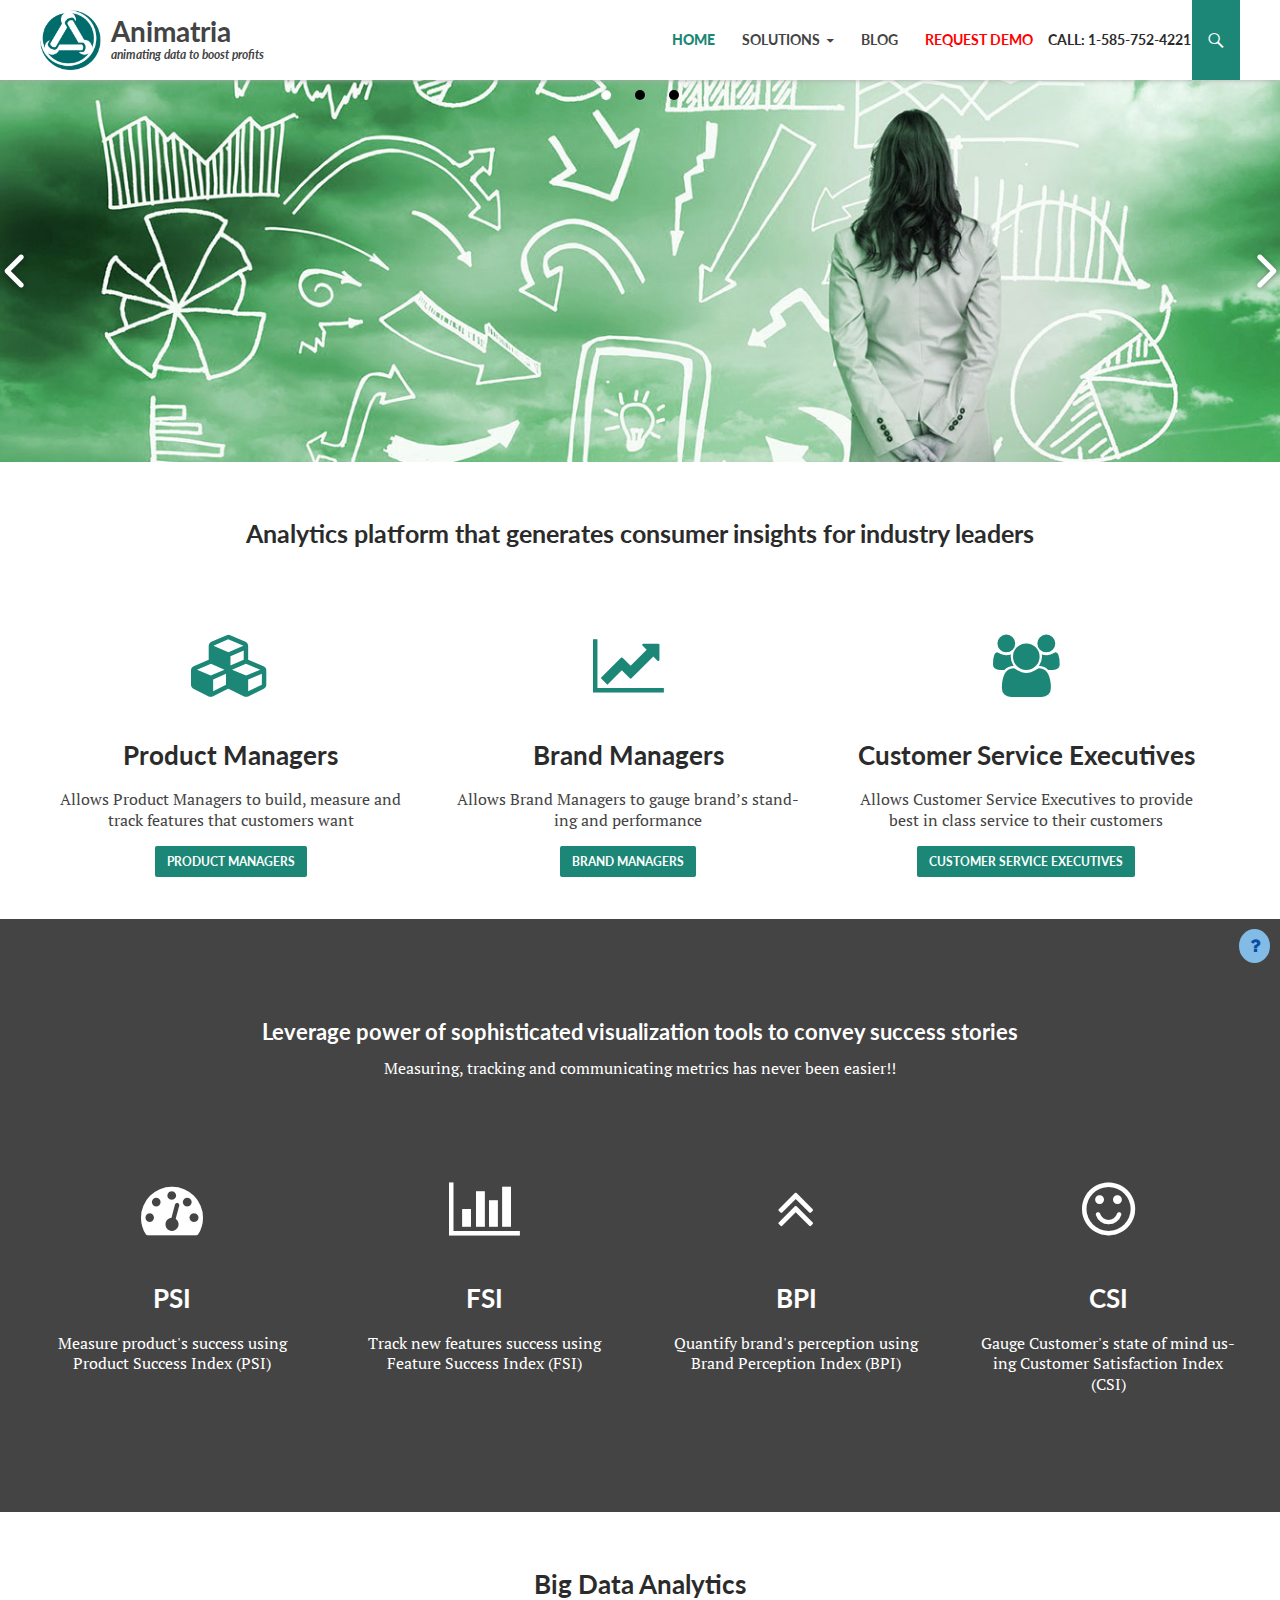
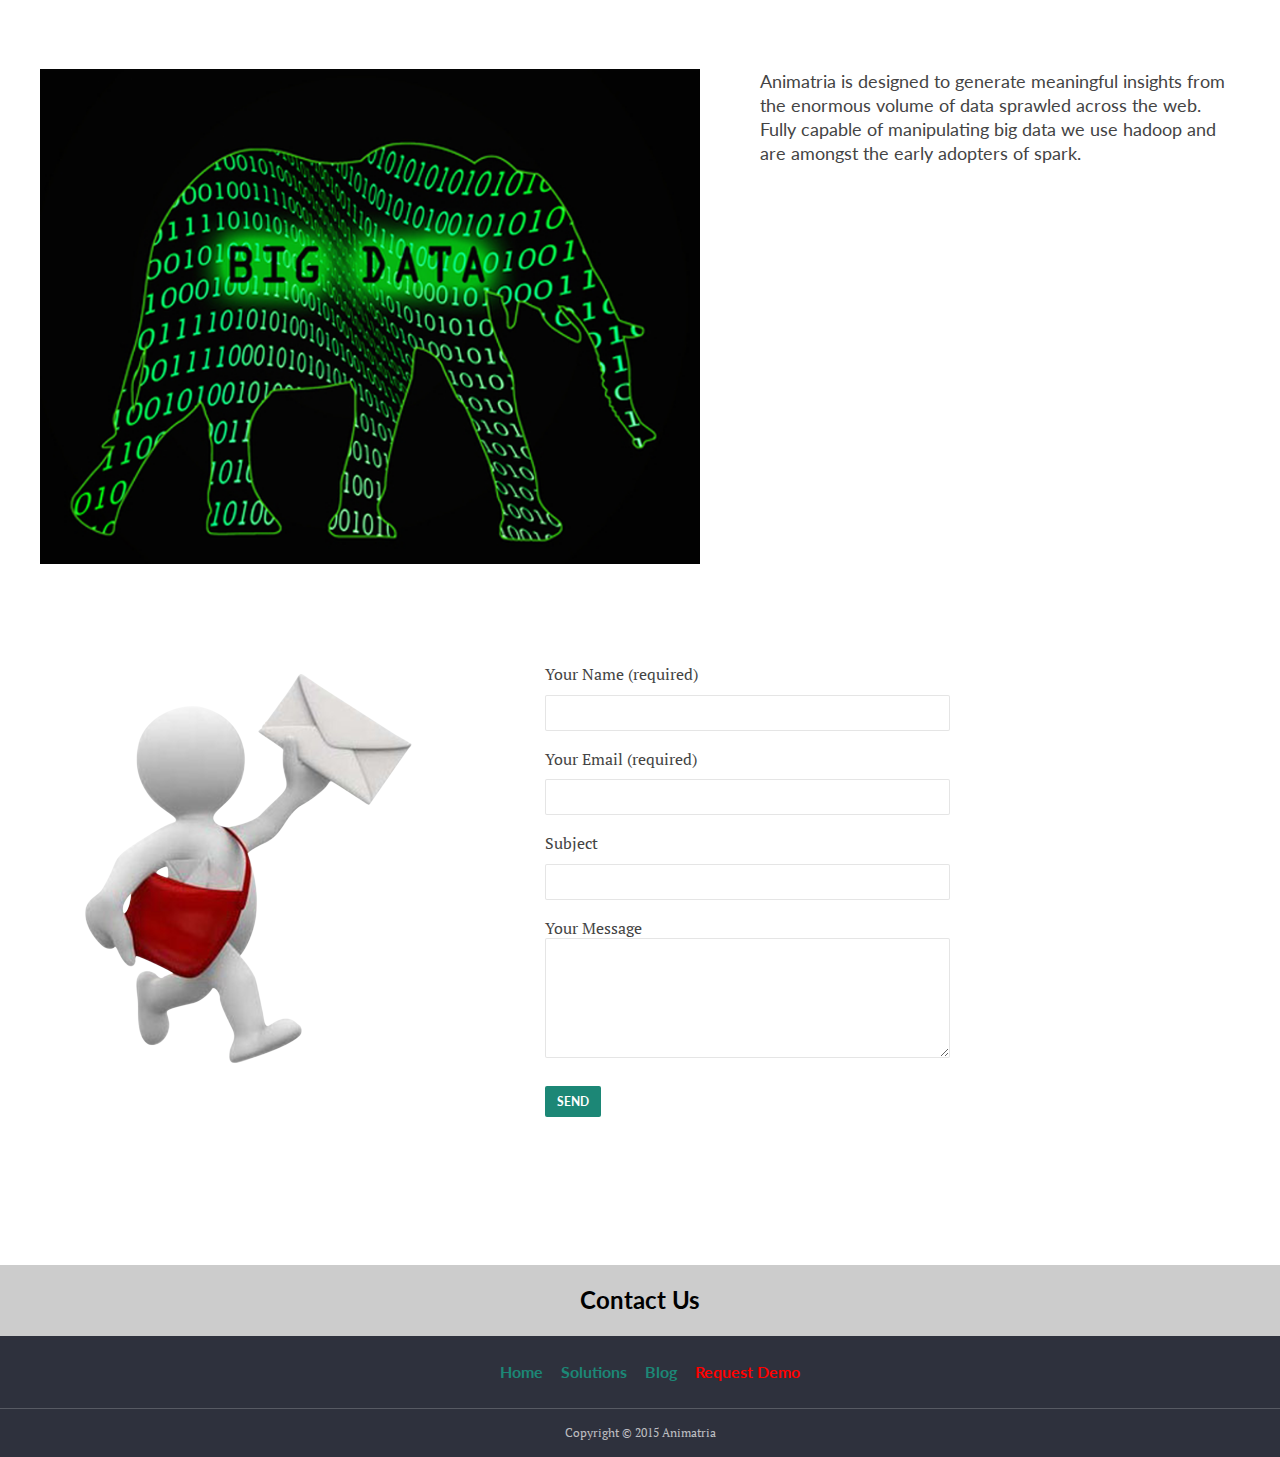
==== commit ee941b0e: "Update index.html" ====
--- a/index.html
+++ b/index.html
@@ -1,68 +1,68 @@
-<!DOCTYPE html>
-<!--[if IE 7]>
-<html class="ie ie7" lang="en-US">
-<![endif]-->
-<!--[if IE 8]>
-<html class="ie ie8" lang="en-US">
-<![endif]-->
-<!--[if !(IE 7) & !(IE 8)]><!-->
-<html lang="en-US">
-<!--<![endif]-->
+<!DOCTYPE html>
+<!--[if IE 7]>
+<html class="ie ie7" lang="en-US">
+<![endif]-->
+<!--[if IE 8]>
+<html class="ie ie8" lang="en-US">
+<![endif]-->
+<!--[if !(IE 7) & !(IE 8)]><!-->
+<html lang="en-US">
+<!--<![endif]-->
 
 <!-- Mirrored from animatria.com/ by HTTrack Website Copier/3.x [XR&CO'2014], Mon, 27 Apr 2015 04:37:53 GMT -->
 <!-- Added by HTTrack --><meta http-equiv="content-type" content="text/html;charset=UTF-8" /><!-- /Added by HTTrack -->
-<head>
-	<meta charset="UTF-8">
-	<meta name="viewport" content="width=device-width">
-	<title>Animatria | animating data to boost profitsAnimatria | animating data to boost profits</title>
-	<link rel="profile" href="http://gmpg.org/xfn/11">
-	<link rel="pingback" href="xmlrpc.html">
-	<!--[if lt IE 9]>
-	<script src="http://animatria.com/wp-content/themes/twentyfourteen/js/html5.js"></script>
-	<![endif]-->
-	
-<!-- BEGIN Metadata added by Add-Meta-Tags WordPress plugin -->
-<meta name="google-site-verification" content="_m5UaLXlnzI--lU41JvbmY_-UBZSA_fqkim6k5sGMPo" />
-<meta property="og:type" content="website" />
-<meta property="og:site_name" content="Animatria" />
-<meta property="og:title" content="Home" />
-<meta property="og:url" content="index.html" />
-<meta property="og:description" content="animating data to boost profits" />
-<meta property="og:locale" content="en_US" />
-<!-- END Metadata added by Add-Meta-Tags WordPress plugin -->
-
-<title>Animatria | animating data to boost profitsAnimatria | animating data to boost profits</title>
-<link rel="alternate" type="application/rss+xml" title="Animatria &raquo; Feed" href="feed/index.html" />
-<link rel="alternate" type="application/rss+xml" title="Animatria &raquo; Comments Feed" href="comments/feed/index.html" />
-<link rel="alternate" type="application/rss+xml" title="Animatria &raquo; Home Comments Feed" href="home/feed/index.html" />
-<link rel='stylesheet' id='simple_tooltips_style-css'  href='wp-content/plugins/simple-tooltips/zebra_tooltipsa352.css?ver=4.1.3' type='text/css' media='all' />
-<link rel='stylesheet' id='contact-form-7-css'  href='wp-content/plugins/contact-form-7/includes/css/styles2f54.css?ver=4.1' type='text/css' media='all' />
-<link rel='stylesheet' id='tt-easy-google-fonts-css'  href='http://fonts.googleapis.com/css?family=Lato%3A700%7CPT+Serif%3Aregular&amp;subset=latin%2Call&amp;ver=4.1.3' type='text/css' media='all' />
-<link rel='stylesheet' id='animatria_fontawesome-css'  href='wp-content/themes/animatria/fonts/font-awesome/css/font-awesome.mina352.css?ver=4.1.3' type='text/css' media='all' />
-<link rel='stylesheet' id='twentyfourteen-lato-css'  href='http://fonts.googleapis.com/css?family=Lato%3A300%2C400%2C700%2C900%2C300italic%2C400italic%2C700italic&amp;subset=latin%2Clatin-ext' type='text/css' media='all' />
-<link rel='stylesheet' id='genericons-css'  href='wp-content/themes/twentyfourteen/genericons/genericons19ce.css?ver=3.0.3' type='text/css' media='all' />
-<link rel='stylesheet' id='twentyfourteen-style-css'  href='wp-content/themes/animatria/stylea352.css?ver=4.1.3' type='text/css' media='all' />
-<!--[if lt IE 9]>
-<link rel='stylesheet' id='twentyfourteen-ie-css'  href='http://animatria.com/wp-content/themes/twentyfourteen/css/ie.css?ver=20131205' type='text/css' media='all' />
-<![endif]-->
-<script type='text/javascript' src='wp-includes/js/jquery/jquery90f9.js?ver=1.11.1'></script>
-<script type='text/javascript' src='wp-includes/js/jquery/jquery-migrate.min1576.js?ver=1.2.1'></script>
-<script type='text/javascript' src='wp-content/themes/animatria/js/scriptee66.js?ver=20150304'></script>
-<link rel="EditURI" type="application/rsd+xml" title="RSD" href="xmlrpc0db0.html?rsd" />
-<link rel="wlwmanifest" type="application/wlwmanifest+xml" href="wp-includes/wlwmanifest.xml" /> 
-<meta name="generator" content="WordPress 4.1.3" />
-<link rel='canonical' href='index.html' />
-<link rel='shortlink' href='index.html' />
-<script type="text/javascript">
-var _gaq = _gaq || [];
-_gaq.push(['_setAccount', 'UA-0000000-0']);
-_gaq.push(['_trackPageview']);
-(function() {
-var ga = document.createElement('script'); ga.type = 'text/javascript'; ga.async = true;
-ga.src = ('https:' == document.location.protocol ? 'https://ssl' : 'http://www') + '.google-analytics.com/ga.js';
-var s = document.getElementsByTagName('script')[0]; s.parentNode.insertBefore(ga, s);
-})();
-</script>
+<head>
+	<meta charset="UTF-8">
+	<meta name="viewport" content="width=device-width">
+	<title>Animatria | animating data to boost profitsAnimatria | animating data to boost profits</title>
+	<link rel="profile" href="http://gmpg.org/xfn/11">
+	<link rel="pingback" href="xmlrpc.html">
+	<!--[if lt IE 9]>
+	<script src="http://animatria.com/wp-content/themes/twentyfourteen/js/html5.js"></script>
+	<![endif]-->
+	
+<!-- BEGIN Metadata added by Add-Meta-Tags WordPress plugin -->
+<meta name="google-site-verification" content="_m5UaLXlnzI--lU41JvbmY_-UBZSA_fqkim6k5sGMPo" />
+<meta property="og:type" content="website" />
+<meta property="og:site_name" content="Animatria" />
+<meta property="og:title" content="Home" />
+<meta property="og:url" content="index.html" />
+<meta property="og:description" content="animating data to boost profits" />
+<meta property="og:locale" content="en_US" />
+<!-- END Metadata added by Add-Meta-Tags WordPress plugin -->
+
+<title>Animatria | animating data to boost profitsAnimatria | animating data to boost profits</title>
+<link rel="alternate" type="application/rss+xml" title="Animatria &raquo; Feed" href="feed/index.html" />
+<link rel="alternate" type="application/rss+xml" title="Animatria &raquo; Comments Feed" href="comments/feed/index.html" />
+<link rel="alternate" type="application/rss+xml" title="Animatria &raquo; Home Comments Feed" href="home/feed/index.html" />
+<link rel='stylesheet' id='simple_tooltips_style-css'  href='wp-content/plugins/simple-tooltips/zebra_tooltipsa352.css?ver=4.1.3' type='text/css' media='all' />
+<link rel='stylesheet' id='contact-form-7-css'  href='wp-content/plugins/contact-form-7/includes/css/styles2f54.css?ver=4.1' type='text/css' media='all' />
+<link rel='stylesheet' id='tt-easy-google-fonts-css'  href='http://fonts.googleapis.com/css?family=Lato%3A700%7CPT+Serif%3Aregular&amp;subset=latin%2Call&amp;ver=4.1.3' type='text/css' media='all' />
+<link rel='stylesheet' id='animatria_fontawesome-css'  href='wp-content/themes/animatria/fonts/font-awesome/css/font-awesome.mina352.css?ver=4.1.3' type='text/css' media='all' />
+<link rel='stylesheet' id='twentyfourteen-lato-css'  href='http://fonts.googleapis.com/css?family=Lato%3A300%2C400%2C700%2C900%2C300italic%2C400italic%2C700italic&amp;subset=latin%2Clatin-ext' type='text/css' media='all' />
+<link rel='stylesheet' id='genericons-css'  href='wp-content/themes/twentyfourteen/genericons/genericons19ce.css?ver=3.0.3' type='text/css' media='all' />
+<link rel='stylesheet' id='twentyfourteen-style-css'  href='wp-content/themes/animatria/stylea352.css?ver=4.1.3' type='text/css' media='all' />
+<!--[if lt IE 9]>
+<link rel='stylesheet' id='twentyfourteen-ie-css'  href='http://animatria.com/wp-content/themes/twentyfourteen/css/ie.css?ver=20131205' type='text/css' media='all' />
+<![endif]-->
+<script type='text/javascript' src='wp-includes/js/jquery/jquery90f9.js?ver=1.11.1'></script>
+<script type='text/javascript' src='wp-includes/js/jquery/jquery-migrate.min1576.js?ver=1.2.1'></script>
+<script type='text/javascript' src='wp-content/themes/animatria/js/scriptee66.js?ver=20150304'></script>
+<link rel="EditURI" type="application/rsd+xml" title="RSD" href="xmlrpc0db0.html?rsd" />
+<link rel="wlwmanifest" type="application/wlwmanifest+xml" href="wp-includes/wlwmanifest.xml" /> 
+<meta name="generator" content="WordPress 4.1.3" />
+<link rel='canonical' href='index.html' />
+<link rel='shortlink' href='index.html' />
+<script type="text/javascript">
+var _gaq = _gaq || [];
+_gaq.push(['_setAccount', 'UA-0000000-0']);
+_gaq.push(['_trackPageview']);
+(function() {
+var ga = document.createElement('script'); ga.type = 'text/javascript'; ga.async = true;
+ga.src = ('https:' == document.location.protocol ? 'https://ssl' : 'http://www') + '.google-analytics.com/ga.js';
+var s = document.getElementsByTagName('script')[0]; s.parentNode.insertBefore(ga, s);
+})();
+</script>
 <script type='text/javascript'>var _mmunch = {'front': false, 'page': false, 'post': false, 'category': false, 'author': false, 'search': false, 'attachment': false, 'tag': false};_mmunch['front'] = true;_mmunch['page'] = true; _mmunch['pageData'] = {"ID":315,"post_name":"home","post_title":"Home","post_type":"page","post_author":"3","post_status":"publish"};</script><script data-cfasync="false" src="http://s3.amazonaws.com/mailmunch/static/site.js" id="mailmunch-script" data-mailmunch-site-id="50798" async></script>			
 							<style id="tt-easy-google-font-styles" type="text/css">
 			
@@ -95,1004 +95,1006 @@
 								
 										
 							</style>
-						</head>
-
-<body class="home page page-id-315 page-template page-template-home page-template-home-php group-blog masthead-fixed full-width grid">
-<div id="page" class="hfeed site">
-	
-	<header id="masthead" class="site-header" role="banner">
-		<div class="header-main">
-			<h1 class="site-title">
-				<a href="index.html" rel="home">
-					<img alt="Animatria" src="wp-content/themes/animatria/images/logo.png">
-					<span>Animatria<span>animating data to boost profits</span></span>
-				</a>
-			</h1>
-
-			<div class="search-toggle">
-				<a href="#search-container" class="screen-reader-text">Search</a>
-			</div>
-
-			<nav id="primary-navigation" class="site-navigation primary-navigation" role="navigation">
-				<button class="menu-toggle">Primary Menu</button>
-				<a class="screen-reader-text skip-link" href="#content">Skip to content</a>
-				<div class="menu-animatria-menu-container"><ul id="menu-animatria-menu" class="nav-menu"><li id="menu-item-27" class="menu-item menu-item-type-custom menu-item-object-custom current-menu-item current_page_item menu-item-home menu-item-27"><a href="index.html">Home</a></li>
-<li id="menu-item-532" class="menu-item menu-item-type-custom menu-item-object-custom menu-item-has-children menu-item-532"><a href="#">Solutions</a>
-<ul class="sub-menu">
-	<li id="menu-item-338" class="menu-item menu-item-type-post_type menu-item-object-page menu-item-338"><a href="product-managers/index.html">Product Managers</a></li>
-	<li id="menu-item-337" class="menu-item menu-item-type-post_type menu-item-object-page menu-item-337"><a href="brand-managers/index.html">Brand Managers</a></li>
-	<li id="menu-item-336" class="menu-item menu-item-type-post_type menu-item-object-page menu-item-336"><a href="customer-service-executives/index.html">Customer Service</a></li>
-</ul>
-</li>
-<li id="menu-item-28" class="menu-item menu-item-type-taxonomy menu-item-object-category menu-item-28"><a href="category/blogs/index.html">Blog</a></li>
-<li id="menu-item-26" class="menu-item menu-item-type-post_type menu-item-object-page menu-item-26"><a href="request-demo/index.html"><span style = "color : red"><b>Request Demo</b></span></a></li>
-</ul></div>			</nav>
-		</div>
-
-		<div id="search-container" class="search-box-wrapper hide">
-			<div class="search-box">
-				<form role="search" method="get" class="search-form" action="http://animatria.com/">
-				<label>
-					<span class="screen-reader-text">Search for:</span>
-					<input type="search" class="search-field" placeholder="Search &hellip;" value="" name="s" title="Search for:" />
-				</label>
-				<input type="submit" class="search-submit" value="Search" />
-			</form>			</div>
-		</div>
-	</header><!-- #masthead -->
-
-	<div id="main" class="site-main">
-
-<div id="main-content" class="main-content home">
-	
-
-
-
-	
-        
-<script>
-	var data_1 = [];      
-	var event_stack_1 = [];
-	video_is_playing_1=false;
-	data_1["0"]=[];data_1["0"]["id"]="0";data_1["0"]["image_url"]="wp-content/uploads/2015/02/banner1.jpg";data_1["0"]["description"]="";data_1["0"]["alt"]="";data_1["1"]=[];data_1["1"]["id"]="1";data_1["1"]["image_url"]="wp-content/uploads/2015/02/banner23.jpg";data_1["1"]["description"]="";data_1["1"]["alt"]="";data_1["2"]=[];data_1["2"]["id"]="2";data_1["2"]["image_url"]="wp-content/uploads/2015/02/banner3.jpg";data_1["2"]["description"]="";data_1["2"]["alt"]="";	
-	
-
-      var huge_it_trans_in_progress_1 = false;
-      var huge_it_transition_duration_1 = 1000;
-      var huge_it_playInterval_1;
-      // Stop autoplay.
-      window.clearInterval(huge_it_playInterval_1);
-	  
-     var huge_it_current_key_1 = '';
-	 function huge_it_move_dots_1() {
-        var image_left = jQuery(".huge_it_slideshow_dots_active_1").position().left;
-        var image_right = jQuery(".huge_it_slideshow_dots_active_1").position().left + jQuery(".huge_it_slideshow_dots_active_1").outerWidth(true);
-       
-      }
-      function huge_it_testBrowser_cssTransitions_1() {
-        return huge_it_testDom_1('Transition');
-      }
-      function huge_it_testBrowser_cssTransforms3d_1() {
-        return huge_it_testDom_1('Perspective');
-      }
-      function huge_it_testDom_1(prop) {
-        // Browser vendor CSS prefixes.
-        var browserVendors = ['', '-webkit-', '-moz-', '-ms-', '-o-', '-khtml-'];
-        // Browser vendor DOM prefixes.
-        var domPrefixes = ['', 'Webkit', 'Moz', 'ms', 'O', 'Khtml'];
-        var i = domPrefixes.length;
-        while (i--) {
-          if (typeof document.body.style[domPrefixes[i] + prop] !== 'undefined') {
-            return true;
-          }
-        }
-        return false;
-      }
-		function huge_it_cube_1(tz, ntx, nty, nrx, nry, wrx, wry, current_image_class, next_image_class, direction) {
-		
-        /* If browser does not support 3d transforms/CSS transitions.*/
-        if (!huge_it_testBrowser_cssTransitions_1()) {
-			jQuery(".huge_it_slideshow_dots_1").removeClass("huge_it_slideshow_dots_active_1").addClass("huge_it_slideshow_dots_deactive_1");
-        jQuery("#huge_it_dots_" + huge_it_current_key_1 + "_1").removeClass("huge_it_slideshow_dots_deactive_1").addClass("huge_it_slideshow_dots_active_1");
-          return huge_it_fallback_1(current_image_class, next_image_class, direction);
-        }
-        if (!huge_it_testBrowser_cssTransforms3d_1()) {
-          return huge_it_fallback3d_1(current_image_class, next_image_class, direction);
-        }
-			//alert(current_image_class+' '+next_image_class);
-		  jQuery(current_image_class).css({'z-index': 'none'});
-          jQuery(next_image_class).css({'z-index' : 2});
-        huge_it_trans_in_progress_1 = true;
-        /* Set active thumbnail.*/
-		jQuery(".huge_it_slideshow_dots_1").removeClass("huge_it_slideshow_dots_active_1").addClass("huge_it_slideshow_dots_deactive_1");  
-		jQuery("#huge_it_dots_" + huge_it_current_key_1 + "_1").removeClass("huge_it_slideshow_dots_deactive_1").addClass("huge_it_slideshow_dots_active_1");
-        jQuery(".huge_it_slide_bg_1").css('perspective', 1000);
-        jQuery(current_image_class).css({
-          transform : 'translateZ(' + tz + 'px)',
-          backfaceVisibility : 'hidden'
-        });
-		
-		 jQuery(".huge_it_slideshow_image_wrap_1,.huge_it_slide_bg_1,.huge_it_slideshow_image_item_1,.huge_it_slideshow_image_second_item_1 ").css('overflow', 'visible');
-		
-        jQuery(next_image_class).css({
-          opacity : 1,
-          filter: 'Alpha(opacity=100)',
-          backfaceVisibility : 'hidden',
-          transform : 'translateY(' + nty + 'px) translateX(' + ntx + 'px) rotateY('+ nry +'deg) rotateX('+ nrx +'deg)'
-        });
-        jQuery(".huge_it_slider_1").css({
-          transform: 'translateZ(-' + tz + 'px)',
-          transformStyle: 'preserve-3d'
-        });
-        /* Execution steps.*/
-        setTimeout(function () {
-          jQuery(".huge_it_slider_1").css({
-            transition: 'all ' + huge_it_transition_duration_1 + 'ms ease-in-out',
-            transform: 'translateZ(-' + tz + 'px) rotateX('+ wrx +'deg) rotateY('+ wry +'deg)'
-          });
-        }, 20);
-        /* After transition.*/
-        jQuery(".huge_it_slider_1").one('webkitTransitionEnd transitionend otransitionend oTransitionEnd mstransitionend', jQuery.proxy(huge_it_after_trans));
-        function huge_it_after_trans() {
-          /*if (huge_it_from_focus_1) {
-            huge_it_from_focus_1 = false;
-            return;
-          }*/
-		  jQuery(".huge_it_slide_bg_1,.huge_it_slideshow_image_item_1,.huge_it_slideshow_image_second_item_1 ").css('overflow', 'hidden');
-		  jQuery(".huge_it_slide_bg_1").removeAttr('style');
-          jQuery(current_image_class).removeAttr('style');
-          jQuery(next_image_class).removeAttr('style');
-          jQuery(".huge_it_slider_1").removeAttr('style');
-		 // alert(current_image_class+' '+next_image_class);
-          jQuery(current_image_class).css({'opacity' : 0, filter: 'Alpha(opacity=0)', 'z-index': 1});
-          jQuery(next_image_class).css({'opacity' : 1, filter: 'Alpha(opacity=100)', 'z-index' : 2});
-         // huge_it_change_watermark_container_1();
-          huge_it_trans_in_progress_1 = false;
-          if (typeof event_stack_1 !== 'undefined' && event_stack_1.length > 0) {
-            key = event_stack_1[0].split("-");
-            event_stack_1.shift();
-            huge_it_change_image_1(key[0], key[1], data_1, true,false);
-          }
-        }
-      }
-      function huge_it_cubeH_1(current_image_class, next_image_class, direction) {
-        /* Set to half of image width.*/
-        var dimension = jQuery(current_image_class).width() / 2;
-        if (direction == 'right') {
-          huge_it_cube_1(dimension, dimension, 0, 0, 90, 0, -90, current_image_class, next_image_class, direction);
-        }
-        else if (direction == 'left') {
-          huge_it_cube_1(dimension, -dimension, 0, 0, -90, 0, 90, current_image_class, next_image_class, direction);
-        }
-      }
-      function huge_it_cubeV_1(current_image_class, next_image_class, direction) {
-        /* Set to half of image height.*/
-        var dimension = jQuery(current_image_class).height() / 2;
-        /* If next slide.*/
-        if (direction == 'right') {
-          huge_it_cube_1(dimension, 0, -dimension, 90, 0, -90, 0, current_image_class, next_image_class, direction);
-        }
-        else if (direction == 'left') {
-          huge_it_cube_1(dimension, 0, dimension, -90, 0, 90, 0, current_image_class, next_image_class, direction);
-        }
-      }
-      /* For browsers that does not support transitions.*/
-      function huge_it_fallback_1(current_image_class, next_image_class, direction) {
-        huge_it_fade_1(current_image_class, next_image_class, direction);
-      }
-      /* For browsers that support transitions, but not 3d transforms (only used if primary transition makes use of 3d-transforms).*/
-      function huge_it_fallback3d_1(current_image_class, next_image_class, direction) {
-        huge_it_sliceV_1(current_image_class, next_image_class, direction);
-      }
-      function huge_it_none_1(current_image_class, next_image_class, direction) {
-        jQuery(current_image_class).css({'opacity' : 0, 'z-index': 1});
-        jQuery(next_image_class).css({'opacity' : 1, 'z-index' : 2});
-
-        /* Set active thumbnail.*/
-        jQuery(".huge_it_slideshow_dots_1").removeClass("huge_it_slideshow_dots_active_1").addClass("huge_it_slideshow_dots_deactive_1");
-        jQuery("#huge_it_dots_" + huge_it_current_key_1 + "_1").removeClass("huge_it_slideshow_dots_deactive_1").addClass("huge_it_slideshow_dots_active_1");
-      }
-      function huge_it_fade_1(current_image_class, next_image_class, direction) {
-		if (huge_it_testBrowser_cssTransitions_1()) {
-			
-          jQuery(next_image_class).css('transition', 'opacity ' + huge_it_transition_duration_1 + 'ms linear');
-		  jQuery(current_image_class).css('transition', 'opacity ' + huge_it_transition_duration_1 + 'ms linear');
-          jQuery(current_image_class).css({'opacity' : 0, 'z-index': 1});
-          jQuery(next_image_class).css({'opacity' : 1, 'z-index' : 2});
-        }
-        else {
-		
-          jQuery(current_image_class).animate({'opacity' : 0, 'z-index' : 1}, huge_it_transition_duration_1);
-          jQuery(next_image_class).animate({
-              'opacity' : 1,
-              'z-index': 2
-            }, {
-              duration: huge_it_transition_duration_1,
-              complete: function () {return false;}
-            });
-          // For IE.
-          jQuery(current_image_class).fadeTo(huge_it_transition_duration_1, 0);
-          jQuery(next_image_class).fadeTo(huge_it_transition_duration_1, 1);
-        }
-
-		jQuery(".huge_it_slideshow_dots_1").removeClass("huge_it_slideshow_dots_active_1").addClass("huge_it_slideshow_dots_deactive_1");
-		jQuery("#huge_it_dots_" + huge_it_current_key_1 + "_1").removeClass("huge_it_slideshow_dots_deactive_1").addClass("huge_it_slideshow_dots_active_1");
-      }
-      function huge_it_grid_1(cols, rows, ro, tx, ty, sc, op, current_image_class, next_image_class, direction) {
-        /* If browser does not support CSS transitions.*/
-        if (!huge_it_testBrowser_cssTransitions_1()) {
-			jQuery(".huge_it_slideshow_dots_1").removeClass("huge_it_slideshow_dots_active_1").addClass("huge_it_slideshow_dots_deactive_1");
-        jQuery("#huge_it_dots_" + huge_it_current_key_1 + "_1").removeClass("huge_it_slideshow_dots_deactive_1").addClass("huge_it_slideshow_dots_active_1");
-          return huge_it_fallback_1(current_image_class, next_image_class, direction);
-		  
-        }
-        huge_it_trans_in_progress_1 = true;
-        /* Set active thumbnail.*/
-		jQuery(".huge_it_slideshow_dots_1").removeClass("huge_it_slideshow_dots_active_1").addClass("huge_it_slideshow_dots_deactive_1");
-        jQuery("#huge_it_dots_" + huge_it_current_key_1 + "_1").removeClass("huge_it_slideshow_dots_deactive_1").addClass("huge_it_slideshow_dots_active_1");
-        /* The time (in ms) added to/subtracted from the delay total for each new gridlet.*/
-        var count = (huge_it_transition_duration_1) / (cols + rows);
-        /* Gridlet creator (divisions of the image grid, positioned with background-images to replicate the look of an entire slide image when assembled)*/
-        function huge_it_gridlet(width, height, top, img_top, left, img_left, src, imgWidth, imgHeight, c, r) {
-          var delay = (c + r) * count;
-          /* Return a gridlet elem with styles for specific transition.*/
-          return jQuery('<div class="huge_it_gridlet_1" />').css({
-            width : width,
-            height : height,
-            top : top,
-            left : left,
-            backgroundImage : 'url("' + src + '")',
-            backgroundColor: jQuery(".huge_it_slideshow_image_wrap_1").css("background-color"),
-            /*backgroundColor: rgba(0, 0, 0, 0),*/
-            backgroundRepeat: 'no-repeat',
-            backgroundPosition : img_left + 'px ' + img_top + 'px',
-            backgroundSize : imgWidth + 'px ' + imgHeight + 'px',
-            transition : 'all ' + huge_it_transition_duration_1 + 'ms ease-in-out ' + delay + 'ms',
-            transform : 'none'
-          });
-        }
-        /* Get the current slide's image.*/
-        var cur_img = jQuery(current_image_class).find('img');
-        /* Create a grid to hold the gridlets.*/
-        var grid = jQuery('<div />').addClass('huge_it_grid_1');
-        /* Prepend the grid to the next slide (i.e. so it's above the slide image).*/
-        jQuery(current_image_class).prepend(grid);
-        /* vars to calculate positioning/size of gridlets*/
-        var cont = jQuery(".huge_it_slide_bg_1");
-        var imgWidth = cur_img.width();
-        var imgHeight = cur_img.height();
-        var contWidth = cont.width(),
-            contHeight = cont.height(),
-            imgSrc = cur_img.attr('src'),/*.replace('/thumb', ''),*/
-            colWidth = Math.floor(contWidth / cols),
-            rowHeight = Math.floor(contHeight / rows),
-            colRemainder = contWidth - (cols * colWidth),
-            colAdd = Math.ceil(colRemainder / cols),
-            rowRemainder = contHeight - (rows * rowHeight),
-            rowAdd = Math.ceil(rowRemainder / rows),
-            leftDist = 0,
-            img_leftDist = (jQuery(".huge_it_slide_bg_1").width() - cur_img.width()) / 2;
-        /* tx/ty args can be passed as 'auto'/'min-auto' (meaning use slide width/height or negative slide width/height).*/
-        tx = tx === 'auto' ? contWidth : tx;
-        tx = tx === 'min-auto' ? - contWidth : tx;
-        ty = ty === 'auto' ? contHeight : ty;
-        ty = ty === 'min-auto' ? - contHeight : ty;
-        /* Loop through cols*/
-        for (var i = 0; i < cols; i++) {
-          var topDist = 0,
-              img_topDst = (jQuery(".huge_it_slide_bg_1").height() - cur_img.height()) / 2,
-              newColWidth = colWidth;
-          /* If imgWidth (px) does not divide cleanly into the specified number of cols, adjust individual col widths to create correct total.*/
-          if (colRemainder > 0) {
-            var add = colRemainder >= colAdd ? colAdd : colRemainder;
-            newColWidth += add;
-            colRemainder -= add;
-          }
-          /* Nested loop to create row gridlets for each col.*/
-          for (var j = 0; j < rows; j++)  {
-            var newRowHeight = rowHeight,
-                newRowRemainder = rowRemainder;
-            /* If contHeight (px) does not divide cleanly into the specified number of rows, adjust individual row heights to create correct total.*/
-            if (newRowRemainder > 0) {
-              add = newRowRemainder >= rowAdd ? rowAdd : rowRemainder;
-              newRowHeight += add;
-              newRowRemainder -= add;
-            }
-            /* Create & append gridlet to grid.*/
-            grid.append(huge_it_gridlet(newColWidth, newRowHeight, topDist, img_topDst, leftDist, img_leftDist, imgSrc, imgWidth, imgHeight, i, j));
-            topDist += newRowHeight;
-            img_topDst -= newRowHeight;
-          }
-          img_leftDist -= newColWidth;
-          leftDist += newColWidth;
-        }
-        /* Set event listener on last gridlet to finish transitioning.*/
-        var last_gridlet = grid.children().last();
-        /* Show grid & hide the image it replaces.*/
-        grid.show();
-        cur_img.css('opacity', 0);
-        /* Add identifying classes to corner gridlets (useful if applying border radius).*/
-        grid.children().first().addClass('rs-top-left');
-        grid.children().last().addClass('rs-bottom-right');
-        grid.children().eq(rows - 1).addClass('rs-bottom-left');
-        grid.children().eq(- rows).addClass('rs-top-right');
-        /* Execution steps.*/
-        setTimeout(function () {
-          grid.children().css({
-            opacity: op,
-            transform: 'rotate('+ ro +'deg) translateX('+ tx +'px) translateY('+ ty +'px) scale('+ sc +')'
-          });
-        }, 1);
-        jQuery(next_image_class).css('opacity', 1);
-        /* After transition.*/
-        jQuery(last_gridlet).one('webkitTransitionEnd transitionend otransitionend oTransitionEnd mstransitionend', jQuery.proxy(huge_it_after_trans));
-        function huge_it_after_trans() {
-          jQuery(current_image_class).css({'opacity' : 0, 'z-index': 1});
-          jQuery(next_image_class).css({'opacity' : 1, 'z-index' : 2});
-          cur_img.css('opacity', 1);
-          grid.remove();
-          huge_it_trans_in_progress_1 = false;
-          if (typeof event_stack_1 !== 'undefined' && event_stack_1.length > 0) {
-            key = event_stack_1[0].split("-");
-            event_stack_1.shift();
-            huge_it_change_image_1(key[0], key[1], data_1, true,false);
-          }
-        }
-      }
-      function huge_it_sliceH_1(current_image_class, next_image_class, direction) {
-        if (direction == 'right') {
-          var translateX = 'min-auto';
-        }
-        else if (direction == 'left') {
-          var translateX = 'auto';
-        }
-        huge_it_grid_1(1, 8, 0, translateX, 0, 1, 0, current_image_class, next_image_class, direction);
-      }
-      function huge_it_sliceV_1(current_image_class, next_image_class, direction) {
-        if (direction == 'right') {
-          var translateY = 'min-auto';
-        }
-        else if (direction == 'left') {
-          var translateY = 'auto';
-        }
-        huge_it_grid_1(10, 1, 0, 0, translateY, 1, 0, current_image_class, next_image_class, direction);
-      }
-      function huge_it_slideV_1(current_image_class, next_image_class, direction) {
-        if (direction == 'right') {
-          var translateY = 'auto';
-        }
-        else if (direction == 'left') {
-          var translateY = 'min-auto';
-        }
-        huge_it_grid_1(1, 1, 0, 0, translateY, 1, 1, current_image_class, next_image_class, direction);
-      }
-      function huge_it_slideH_1(current_image_class, next_image_class, direction) {
-        if (direction == 'right') {
-          var translateX = 'min-auto';
-        }
-        else if (direction == 'left') {
-          var translateX = 'auto';
-        }
-        huge_it_grid_1(1, 1, 0, translateX, 0, 1, 1, current_image_class, next_image_class, direction);
-      }
-      function huge_it_scaleOut_1(current_image_class, next_image_class, direction) {
-        huge_it_grid_1(1, 1, 0, 0, 0, 1.5, 0, current_image_class, next_image_class, direction);
-      }
-      function huge_it_scaleIn_1(current_image_class, next_image_class, direction) {
-        huge_it_grid_1(1, 1, 0, 0, 0, 0.5, 0, current_image_class, next_image_class, direction);
-      }
-      function huge_it_blockScale_1(current_image_class, next_image_class, direction) {
-        huge_it_grid_1(8, 6, 0, 0, 0, .6, 0, current_image_class, next_image_class, direction);
-      }
-      function huge_it_kaleidoscope_1(current_image_class, next_image_class, direction) {
-        huge_it_grid_1(10, 8, 0, 0, 0, 1, 0, current_image_class, next_image_class, direction);
-      }
-      function huge_it_fan_1(current_image_class, next_image_class, direction) {
-        if (direction == 'right') {
-          var rotate = 45;
-          var translateX = 100;
-        }
-        else if (direction == 'left') {
-          var rotate = -45;
-          var translateX = -100;
-        }
-        huge_it_grid_1(1, 10, rotate, translateX, 0, 1, 0, current_image_class, next_image_class, direction);
-      }
-      function huge_it_blindV_1(current_image_class, next_image_class, direction) {
-        huge_it_grid_1(1, 8, 0, 0, 0, .7, 0, current_image_class, next_image_class);
-      }
-      function huge_it_blindH_1(current_image_class, next_image_class, direction) {
-        huge_it_grid_1(10, 1, 0, 0, 0, .7, 0, current_image_class, next_image_class);
-      }
-      function huge_it_random_1(current_image_class, next_image_class, direction) {
-        var anims = ['sliceH', 'sliceV', 'slideH', 'slideV', 'scaleOut', 'scaleIn', 'blockScale', 'kaleidoscope', 'fan', 'blindH', 'blindV'];
-        /* Pick a random transition from the anims array.*/
-        this["huge_it_" + anims[Math.floor(Math.random() * anims.length)] + "_1"](current_image_class, next_image_class, direction);
-      }
-      
-      function iterator_1() {
-        var iterator = 1;
-
-        return iterator;
-     }
-	 
-     function huge_it_change_image_1(current_key, key, data_1, from_effect,clicked) {
-		
-        if (data_1[key]) {
-		
-			if(video_is_playing_1 && !clicked){
-				return false;
-			}
-         
-		 
-		 
-          if (!from_effect) {
-            // Change image key.
-            jQuery("#huge_it_current_image_key_1").val(key);
-             // if (current_key == '-2') { /* Dots.*/
-				current_key = jQuery(".huge_it_slideshow_dots_active_1").attr("image_key");
-			//  }
-          }
-
-          if (huge_it_trans_in_progress_1) {
-			//errorlogjQuery(".huge_it_slideshow_image_wrap_1").after(" --IN TRANSACTION-- <br />");
-            event_stack_1.push(current_key + '-' + key);
-            return;
-          }
-		  
-          var direction = 'right';
-          if (huge_it_current_key_1 > key) {
-            var direction = 'left';
-          }
-          else if (huge_it_current_key_1 == key) {
-            return false;
-          }
-         
-          // Set active thumbnail position.
-      
-          huge_it_current_key_1 = key;
-          //Change image id, title, description.
-          jQuery("#huge_it_slideshow_image_1").attr('image_id', data_1[key]["id"]);
-		  
-		  
-		  jQuery(".huge_it_slideshow_title_text_1").html(data_1[key]["alt"]);
-          jQuery(".huge_it_slideshow_description_text_1").html(data_1[key]["description"]);
-        
-		  var current_image_class = "#image_id_1_" + data_1[current_key]["id"];
-          var next_image_class = "#image_id_1_" + data_1[key]["id"];
-          
-		  
-		
-		 if(jQuery(current_image_class).find('.huge_it_video_frame_1').length>0) {
-			var streffect='random';
-			if(streffect=="cubeV" || streffect=="cubeH" || streffect=="none" || streffect=="fade"){
-				huge_it_random_1(current_image_class, next_image_class, direction);
-			}else{	
-				huge_it_fade_1(current_image_class, next_image_class, direction);
-			}	
-		  }else{	
-				huge_it_random_1(current_image_class, next_image_class, direction);
-		  }	
-		  
-		  
-		jQuery('.huge_it_slideshow_title_text_1').removeClass('none');
-		if(jQuery('.huge_it_slideshow_title_text_1').html()==""){jQuery('.huge_it_slideshow_title_text_1').addClass('none');}
-
-		jQuery('.huge_it_slideshow_description_text_1').removeClass('none');
-		if(jQuery('.huge_it_slideshow_description_text_1').html()==""){jQuery('.huge_it_slideshow_description_text_1').addClass('none');}
-	  
-		  
-		  
-		  jQuery(current_image_class).find('.huge_it_slideshow_title_text_1').addClass('none');
-		  jQuery(current_image_class).find('.huge_it_slideshow_description_text_1').addClass('none');
-		
-		
-
-		  
-		  //errorlogjQuery(".huge_it_slideshow_image_wrap_1").after("--cur-key="+current_key+" --cur-img-class="+current_image_class+" nxt-img-class="+next_image_class+"--");
-			 huge_it_move_dots_1();
-						window.clearInterval(huge_it_playInterval_1);
-			play_1();
-        }
-
-      }
-	  
-      function huge_it_popup_resize_1() {
-
-		var staticsliderwidth=1340;
-		var sliderwidth=1340;
-		
-		var bodyWidth=jQuery(window).width();
-        var parentWidth = jQuery(".huge_it_slideshow_image_wrap_1").parent().width();
-		//if responsive js late responsive.js @  take body size and not parent div
-		if(sliderwidth>parentWidth){sliderwidth=parentWidth;}
-		if(sliderwidth>bodyWidth){sliderwidth=bodyWidth;}
-		
-		var str=(400/staticsliderwidth);
-		
-		jQuery(".huge_it_slideshow_image_wrap_1").css({width: (sliderwidth)});
-		jQuery(".huge_it_slideshow_image_wrap_1").css({height: ((sliderwidth) * str)});
-		jQuery(".huge_it_slideshow_image_container_1").css({width: (sliderwidth)});
-		jQuery(".huge_it_slideshow_image_container_1").css({height: ((sliderwidth) * str)});
-			
-		if("top"=="middle"){var titlemargintopminus=jQuery(".huge_it_slideshow_title_text_1").outerHeight()/2;}		
-		if("right"=="center"){var titlemarginleftminus=jQuery(".huge_it_slideshow_title_text_1").outerWidth()/2;}		
-		jQuery(".huge_it_slideshow_title_text_1").css({cssText: "margin-top:-" + titlemargintopminus + "px; margin-left:-"+titlemarginleftminus+"px;"});
-		
-		if("bottom"=="middle"){var descriptionmargintopminus=jQuery(".huge_it_slideshow_description_text_1").outerHeight()/2;}	
-		if("right"=="center"){var descriptionmarginleftminus=jQuery(".huge_it_slideshow_description_text_1").outerWidth()/2;}
-		jQuery(".huge_it_slideshow_description_text_1").css({cssText: "margin-top:-" + descriptionmargintopminus + "px; margin-left:-"+descriptionmarginleftminus+"px;"});		
-		
-		
-		if("resize"=="resize"){
-			jQuery(".huge_it_slideshow_image_1,  .huge_it_slideshow_image_container_1 img").css({
-				cssText: "width:" + sliderwidth + "px; height:" + ((sliderwidth) * str)	+"px;"
-			});
-		}else {
-			jQuery(".huge_it_slideshow_image_1,.huge_it_slideshow_image_item2_1").css({
-			cssText: "max-width: " + sliderwidth + "px !important; max-height: " + (sliderwidth * str) + "px !important;"
-		  });
-		}
-		
-		jQuery('.huge_it_video_frame_1').each(function (e) {
-          jQuery(this).width(sliderwidth);
-          jQuery(this).height(sliderwidth * str);
-        });
-      }
-      
-      jQuery(window).load(function () {
-		jQuery(window).resize(function() {
-			huge_it_popup_resize_1();
-		});
-		
-		jQuery('#huge_it_slideshow_left_1').on('click',function(){
-			huge_it_change_image_1(parseInt(jQuery('#huge_it_current_image_key_1').val()), (parseInt(jQuery('#huge_it_current_image_key_1').val()) - iterator_1()) >= 0 ? (parseInt(jQuery('#huge_it_current_image_key_1').val()) - iterator_1()) % data_1.length : data_1.length - 1, data_1,false,true);
-			return false;
-		});
-		
-		jQuery('#huge_it_slideshow_right_1').on('click',function(){
-			huge_it_change_image_1(parseInt(jQuery('#huge_it_current_image_key_1').val()), (parseInt(jQuery('#huge_it_current_image_key_1').val()) + iterator_1()) % data_1.length, data_1,false,true);
-			return false;
-		});
-		
-		huge_it_popup_resize_1();
-        /* Disable right click.*/
-        jQuery('div[id^="huge_it_container"]').bind("contextmenu", function () {
-          return false;
-        });
-        			
-		/*HOVER SLIDESHOW*/
-		jQuery("#huge_it_slideshow_image_container_1, .huge_it_slideshow_image_container_1, .huge_it_slideshow_dots_container_1,#huge_it_slideshow_right_1,#huge_it_slideshow_left_1").hover(function(){
-			//errorlogjQuery(".huge_it_slideshow_image_wrap_1").after(" -- hover -- <br /> ");
-			jQuery("#huge_it_slideshow_right_1").css({'display':'inline'});
-			jQuery("#huge_it_slideshow_left_1").css({'display':'inline'});
-		},function(){
-			jQuery("#huge_it_slideshow_right_1").css({'display':'none'});
-			jQuery("#huge_it_slideshow_left_1").css({'display':'none'});
-		});
-		var pausehover="on";
-		if(pausehover=="on"){
-			jQuery("#huge_it_slideshow_image_container_1, .huge_it_slideshow_image_container_1, .huge_it_slideshow_dots_container_1,#huge_it_slideshow_right_1,#huge_it_slideshow_left_1").hover(function(){
-				window.clearInterval(huge_it_playInterval_1);
-			},function(){
-				window.clearInterval(huge_it_playInterval_1);
-				play_1();
-			});		
-		}	
-          play_1();        
-      });
-
-      function play_1() {	   
-        /* Play.*/
-		//errorlogjQuery(".huge_it_slideshow_image_wrap_1").after(" -- paly  ---- ");
-        huge_it_playInterval_1 = setInterval(function () {
-			//errorlogjQuery(".huge_it_slideshow_image_wrap_1").after(" -- time left ---- ");
-          var iterator = 1;
-          huge_it_change_image_1(parseInt(jQuery('#huge_it_current_image_key_1').val()), (parseInt(jQuery('#huge_it_current_image_key_1').val()) + iterator) % data_1.length, data_1,false,false);
-        }, '5000');
-      }
-	  
-      jQuery(window).focus(function() {
-       /*event_stack_1 = [];*/
-        var i_1 = 0;
-        jQuery(".huge_it_slider_1").children("div").each(function () {
-          if (jQuery(this).css('opacity') == 1) {
-            jQuery("#huge_it_current_image_key_1").val(i_1);
-          }
-          i_1++;
-        });
-      });
-      jQuery(window).blur(function() {
-        event_stack_1 = [];
-        window.clearInterval(huge_it_playInterval_1);
-      });      
-    </script>
-	<style>				
-	 .huge_it_slideshow_image_wrap_1 {
-		height:400px;
-		width:1340px;
-		position:relative;
-		display: block;
-		text-align: center;
-		/*HEIGHT FROM HEADER.PHP*/
-		clear:both;
-				float:none; margin:0px auto;		
-		border-style:solid;
-		border-left:0px !important;
-		border-right:0px !important;
-	}
-
-
-	.huge_it_slideshow_image_wrap_1 * {
-		box-sizing: border-box;
-		-moz-box-sizing: border-box;
-		-webkit-box-sizing: border-box;
-	}
-		 
-
-	  .huge_it_slideshow_image_1 {
-			/*width:100%;*/
-	  }
-
-	  #huge_it_slideshow_left_1,
-	  #huge_it_slideshow_right_1 {
-		cursor: pointer;
-		display:none;
-		display: block;
-		
-		height: 100%;
-		outline: medium none;
-		position: absolute;
-
-		/*z-index: 10130;*/
-		z-index: 13;
-		bottom:25px;
-		top:50%;		
-	  }
-	 
-
-	  #huge_it_slideshow_left-ico_1,
-	  #huge_it_slideshow_right-ico_1 {
-		z-index: 13;
-		-moz-box-sizing: content-box;
-		box-sizing: content-box;
-		cursor: pointer;
-		display: table;
-		left: -9999px;
-		line-height: 0;
-		margin-top: -15px;
-		position: absolute;
-		top: 50%;
-		/*z-index: 10135;*/
-	  }
-	  #huge_it_slideshow_left-ico_1:hover,
-	  #huge_it_slideshow_right-ico_1:hover {
-		cursor: pointer;
-	  }
-	  
-	  .huge_it_slideshow_image_container_1 {
-		display: table;
-		position: relative;
-		top:0px;
-		left:0px;
-		text-align: center;
-		vertical-align: middle;
-		width:100%;
-	  }	  
-		
-	  .huge_it_slideshow_title_text_1 {
-		text-decoration: none;
-		position: absolute;
-		z-index: 11;
-		display: inline-block;
-				
-		width:24%;
-		/*height:44%;*/
-		
-		right:3%;top:3%;		padding:2%;
-		text-align:right;  
-		font-weight:bold;
-		color:#000000;
-			
-		background:rgba(255,255,255,0.7)  !important;
-		border-style:solid;
-		font-size:13px;
-		border-width:0px;
-		border-color:#ffffff;
-		border-radius:4px;
-	  }
-	  	  
-	  .huge_it_slideshow_description_text_1 {
-		text-decoration: none;
-		position: absolute;
-		z-index: 11;
-		border-style:solid;
-		display: inline-block;
-				
-		width:64%;
-		/*height:44%;*/
-		right:3%;bottom:3%;		padding:3%;
-		text-align:justify;  
-		color:#ffffff;
-		
-		background:rgba(0,0,0,0.7) !important;
-		border-style:solid;
-		font-size:13px;
-		border-width:0px;
-		border-color:#ffffff;
-		border-radius:0px;
-	  }
-	  
-	   .huge_it_slideshow_title_text_1.none, .huge_it_slideshow_description_text_1.none,
-	   .huge_it_slideshow_title_text_1.hidden, .huge_it_slideshow_description_text_1.hidden	   {display:none;}
-	      
-	   .huge_it_slideshow_title_text_1 h1, .huge_it_slideshow_description_text_1 h1,
-	   .huge_it_slideshow_title_text_1 h2, .huge_it_slideshow_title_text_1 h2,
-	   .huge_it_slideshow_title_text_1 h3, .huge_it_slideshow_title_text_1 h3,
-	   .huge_it_slideshow_title_text_1 h4, .huge_it_slideshow_title_text_1 h4,
-	   .huge_it_slideshow_title_text_1 p, .huge_it_slideshow_title_text_1 p,
-	   .huge_it_slideshow_title_text_1 strong,  .huge_it_slideshow_title_text_1 strong,
-	   .huge_it_slideshow_title_text_1 span, .huge_it_slideshow_title_text_1 span,
-	   .huge_it_slideshow_title_text_1 ul, .huge_it_slideshow_title_text_1 ul,
-	   .huge_it_slideshow_title_text_1 li, .huge_it_slideshow_title_text_1 li {
-			padding:2px;
-			margin:0px;
-	   }
-
-	  .huge_it_slide_container_1 {
-		display: table-cell;
-		margin: 0 auto;
-		position: relative;
-		vertical-align: middle;
-		width:100%;
-		height:100%;
-		_width: inherit;
-		_height: inherit;
-	  }
-	  .huge_it_slide_bg_1 {
-		margin: 0 auto;
-		width:100%;
-		height:100%;
-		_width: inherit;
-		_height: inherit;
-	  }
-	  .huge_it_slider_1 {
-		width:100%;
-		height:100%;
-		display:table !important;
-		padding:0px !important;
-		margin:0px !important;
-		
-	  }
-	  .huge_it_slideshow_image_item_1 {
-		width:100%;
-		height:100%;
-		_width: inherit;
-		_height: inherit;
-		display: table-cell;
-		filter: Alpha(opacity=100);
-		opacity: 1;
-		position: absolute;
-		top:0px !important;
-		left:0px !important;
-		vertical-align: middle;
-		z-index: 1;
-		margin:0px !important;
-		padding:0px  !important;
-		border-radius: 0px !important;
-	  }
-	  .huge_it_slideshow_image_second_item_1 {
-		width:100%;
-		height:100%;
-		_width: inherit;
-		_height: inherit;
-		display: table-cell;
-		filter: Alpha(opacity=0);
-		opacity: 0;
-		position: absolute;
-		top:0px !important;
-		left:0px !important;
-		vertical-align: middle;
-		overflow:hidden;
-		margin:0px !important;
-		visibility:visible !important;
-		padding:0px  !important;
-		border-radius: 0px !important;
-	  }
-	  
-	   .huge_it_slideshow_image_second_item_1 a, .huge_it_slideshow_image_item_1 a {
-			display:block;
-			width:100%;
-			height:100%;	
-	   }
-	   
-	  .huge_it_grid_1 {
-		display: none;
-		height: 100%;
-		overflow: hidden;
-		position: absolute;
-		width: 100%;
-	  }
-	  .huge_it_gridlet_1 {
-		opacity: 1;
-		filter: Alpha(opacity=100);
-		position: absolute;
-	  }
-	  
-					
-	  .huge_it_slideshow_dots_container_1 {
-		display: table;
-		position: absolute;
-		width:100% !important;
-		height:100% !important;
-	  }
-	  .huge_it_slideshow_dots_thumbnails_1 {
-		margin: 0 auto;
-		overflow: hidden;
-		position: absolute;
-		width:100%;
-		height:30px;
-	  }
-	  
-	  .huge_it_slideshow_dots_1 {
-		display: inline-block;
-		position: relative;
-		cursor: pointer;
-		box-shadow: 1px 1px 1px rgba(0,0,0,0.1) inset, 1px 1px 1px rgba(255,255,255,0.1);
-		width:10px;
-		height: 10px;
-		border-radius: 10px;
-		background: #00f;
-		margin: 10px;
-		overflow: hidden;
-		z-index: 17;
-	  }
-	  
-	  .huge_it_slideshow_dots_active_1 {
-		opacity: 1;
-		filter: Alpha(opacity=100);
-	  }
-	  .huge_it_slideshow_dots_deactive_1 {
-	  
-	  }
-	  
-	
-		
-		.huge_it_slideshow_image_wrap_1 {
-			background:#ffffff;
-			border-width:0px;
-			border-color:#ffffff;
-			border-radius:0px;
-		}
-		
-		.huge_it_slideshow_dots_thumbnails_1 {
-						top:0px; 		}
-		
-		.huge_it_slideshow_dots_1 {
-			background:#000000;
-		}
-		
-		.huge_it_slideshow_dots_active_1 {
-			background:#ffffff;
-		}
-		
-							#huge_it_slideshow_left_1 {	
-						left:0px;
-						margin-top:-21px;
-						height:43px;
-						width:29px;
-						background:url(wp-content/plugins/slider-image/Front_images/arrows/arrows.simple.png) left  top no-repeat; 
-					}
-					
-					#huge_it_slideshow_right_1 {
-						right:0px;
-						margin-top:-21px;
-						height:43px;
-						width:29px;
-						background:url(wp-content/plugins/slider-image/Front_images/arrows/arrows.simple.png) right top no-repeat; 
-					}
-					</style>
-		<div class="huge_it_slideshow_image_wrap_1">
-      		<!-- ##########################DOTS######################### -->
-        <div class="huge_it_slideshow_dots_container_1">
-			  <div class="huge_it_slideshow_dots_thumbnails_1">
-												<div id="huge_it_dots_0_1" class="huge_it_slideshow_dots_1 huge_it_slideshow_dots_active_1" onclick="huge_it_change_image_1(parseInt(jQuery('#huge_it_current_image_key_1').val()), '0', data_1,false,true);return false;" image_id="1" image_key="0"></div>
-															<div id="huge_it_dots_1_1" class="huge_it_slideshow_dots_1 huge_it_slideshow_dots_deactive_1" onclick="huge_it_change_image_1(parseInt(jQuery('#huge_it_current_image_key_1').val()), '1', data_1,false,true);return false;" image_id="2" image_key="1"></div>
-															<div id="huge_it_dots_2_1" class="huge_it_slideshow_dots_1 huge_it_slideshow_dots_deactive_1" onclick="huge_it_change_image_1(parseInt(jQuery('#huge_it_current_image_key_1').val()), '2', data_1,false,true);return false;" image_id="3" image_key="2"></div>
-										  </div>
-			
-							<a id="huge_it_slideshow_left_1" href="#">
-					<div id="huge_it_slideshow_left-ico_1">
-					<div><i class="huge_it_slideshow_prev_btn_1 fa"></i></div></div>
-				</a>
-				
-				<a id="huge_it_slideshow_right_1" href="#">
-					<div id="huge_it_slideshow_right-ico_1 , data_1">
-					<div><i class="huge_it_slideshow_next_btn_1 fa"></i></div></div>
-				</a>
-					</div>
-	  <!-- ##########################IMAGES######################### -->
-      <div id="huge_it_slideshow_image_container_1" class="huge_it_slideshow_image_container_1">        
-        <div class="huge_it_slide_container_1">
-          <div class="huge_it_slide_bg_1">
-            <ul class="huge_it_slider_1">
-			  					  <li class="huge_it_slideshow_image_item_1" id="image_id_1_0">      
-												<img alt="" id="huge_it_slideshow_image_1" class="huge_it_slideshow_image_1" src="wp-content/uploads/2015/02/banner1.jpg" image_id="1" />
-								
-						<div class="huge_it_slideshow_title_text_1 none">
-													</div>
-						<div class="huge_it_slideshow_description_text_1 none">
-													</div>
-					  </li>
-					  					  <li class="huge_it_slideshow_image_second_item_1" id="image_id_1_1">      
-												<img alt="" id="huge_it_slideshow_image_1" class="huge_it_slideshow_image_1" src="wp-content/uploads/2015/02/banner23.jpg" image_id="2" />
-								
-						<div class="huge_it_slideshow_title_text_1 none">
-													</div>
-						<div class="huge_it_slideshow_description_text_1 none">
-													</div>
-					  </li>
-					  					  <li class="huge_it_slideshow_image_second_item_1" id="image_id_1_2">      
-												<img alt="" id="huge_it_slideshow_image_1" class="huge_it_slideshow_image_1" src="wp-content/uploads/2015/02/banner3.jpg" image_id="3" />
-								
-						<div class="huge_it_slideshow_title_text_1 none">
-													</div>
-						<div class="huge_it_slideshow_description_text_1 none">
-													</div>
-					  </li>
-					  			   <input  type="hidden" id="huge_it_current_image_key_1" value="0" />
-            </ul>
-          </div>
-        </div>
-      </div>
-	</div>
-	  	<div class="text-center">
-		<div id="text-4" class="widget widget_text"><h1 class="widget-title">Analytics platform that generates consumer insights for industry leaders</h1>			<div class="textwidget"></div>
-		</div><div id="promos-2" class="widget widget_promos"><div class="promo-wrap"><div class="promo"><i class="fa fa-cubes"></i><h1 class="widget-title">Product Managers</h1><p>Allows Product Managers to build, measure and track features that customers want</p><a href="indexc179.html?page_id=318" class="button">Product Managers</a></div><div class="promo"><i class="fa fa-line-chart"></i><h1 class="widget-title">Brand Managers</h1><p>Allows Brand Managers to gauge brand’s standing and performance</p><a href="index1c11.html?page_id=320" class="button">Brand Managers</a></div><div class="promo"><i class="fa fa-users"></i><h1 class="widget-title">Customer Service Executives</h1><p>Allows Customer Service Executives to provide best in class service to their customers</p><a href="indexab2f.html?page_id=322" class="button">Customer Service Executives</a></div></div></div><div id="promos_four-2" class="widget widget_promos_four"><div class="promo-wrap"><h2>Leverage power of sophisticated visualization tools to convey success stories</h2><p>Measuring, tracking and communicating metrics has never been easier!! </p><div class="promo"><i class="fa fa-tachometer"></i><h1 class="widget-title">PSI</h1><p>Measure product's success using Product Success Index (PSI)</p></div><div class="promo"><i class="fa fa-bar-chart"></i><h1 class="widget-title">FSI</h1><p>Track new features success using Feature Success Index (FSI)</p></div><div class="promo"><i class="fa fa-angle-double-up"></i><h1 class="widget-title">BPI</h1><p>Quantify brand's perception using Brand Perception Index (BPI)</p></div><div class="promo"><i class="fa fa-smile-o"></i><h1 class="widget-title">CSI</h1><p>Gauge Customer's state of mind using Customer Satisfaction Index (CSI)</p></div></div></div><div id="text-8" class="widget widget_text"><h1 class="widget-title">Big Data Analytics</h1>			<div class="textwidget"><div class="right-content"><h3>Animatria is designed to generate meaningful insights from the enormous volume of data sprawled across the web. Fully capable of manipulating big data we use hadoop and are amongst the early adopters of spark.</h3></div><div class="left-content"><img src="wp-content/uploads/2015/03/big-data.png"></div></div>
-		</div><div id="text-7" class="widget widget_text">			<div class="textwidget"><div class="left-contact-image"><img src="wp-content/uploads/2015/03/mail2.png"></div><div class="home-page-form"><div class="wpcf7" id="wpcf7-f6-o1" lang="en-US" dir="ltr">
-<div class="screen-reader-response"></div>
-<form name="" action="http://animatria.com/#wpcf7-f6-o1" method="post" class="wpcf7-form" novalidate="novalidate">
-<div style="display: none;">
-<input type="hidden" name="_wpcf7" value="6" />
-<input type="hidden" name="_wpcf7_version" value="4.1" />
-<input type="hidden" name="_wpcf7_locale" value="en_US" />
-<input type="hidden" name="_wpcf7_unit_tag" value="wpcf7-f6-o1" />
-<input type="hidden" name="_wpnonce" value="11baed3b01" />
-</div>
-<p>Your Name (required)<br />
-    <span class="wpcf7-form-control-wrap your-name"><input type="text" name="your-name" value="" size="40" class="wpcf7-form-control wpcf7-text wpcf7-validates-as-required" aria-required="true" aria-invalid="false" /></span> </p>
-<p>Your Email (required)<br />
-    <span class="wpcf7-form-control-wrap your-email"><input type="email" name="your-email" value="" size="40" class="wpcf7-form-control wpcf7-text wpcf7-email wpcf7-validates-as-required wpcf7-validates-as-email" aria-required="true" aria-invalid="false" /></span> </p>
-<p>Subject<br />
-    <span class="wpcf7-form-control-wrap your-subject"><input type="text" name="your-subject" value="" size="40" class="wpcf7-form-control wpcf7-text" aria-invalid="false" /></span> </p>
-<p>Your Message<br />
-    <span class="wpcf7-form-control-wrap your-message"><textarea name="your-message" cols="40" rows="10" class="wpcf7-form-control wpcf7-textarea" aria-invalid="false"></textarea></span> </p>
-<p><input type="submit" value="Send" class="wpcf7-form-control wpcf7-submit" /></p>
-<div class="wpcf7-response-output wpcf7-display-none"></div></form></div></div></div>
-		</div>	</div>
-	
-</div><!-- #main-content -->
-
+						</head>
+
+<body class="home page page-id-315 page-template page-template-home page-template-home-php group-blog masthead-fixed full-width grid">
+<div id="page" class="hfeed site">
+	
+	<header id="masthead" class="site-header" role="banner">
+		<div class="header-main">
+			<h1 class="site-title">
+				<a href="index.html" rel="home">
+					<img alt="Animatria" src="wp-content/themes/animatria/images/logo.png">
+					<span>Animatria<span>animating data to boost profits</span></span>
+				</a>
+			</h1>
+
+			<div class="search-toggle">
+				<a href="#search-container" class="screen-reader-text">Search</a>
+			</div>
+
+			<nav id="primary-navigation" class="site-navigation primary-navigation" role="navigation">
+				<button class="menu-toggle">Primary Menu</button>
+				<a class="screen-reader-text skip-link" href="#content">Skip to content</a>
+				<div class="menu-animatria-menu-container"><ul id="menu-animatria-menu" class="nav-menu"><li id="menu-item-27" class="menu-item menu-item-type-custom menu-item-object-custom current-menu-item current_page_item menu-item-home menu-item-27"><a href="index.html">Home</a></li>
+<li id="menu-item-532" class="menu-item menu-item-type-custom menu-item-object-custom menu-item-has-children menu-item-532"><a href="#">Solutions</a>
+<ul class="sub-menu">
+	<li id="menu-item-338" class="menu-item menu-item-type-post_type menu-item-object-page menu-item-338"><a href="product-managers/index.html">Product Managers</a></li>
+	<li id="menu-item-337" class="menu-item menu-item-type-post_type menu-item-object-page menu-item-337"><a href="brand-managers/index.html">Brand Managers</a></li>
+	<li id="menu-item-336" class="menu-item menu-item-type-post_type menu-item-object-page menu-item-336"><a href="customer-service-executives/index.html">Customer Service</a></li>
+</ul>
+</li>
+<li id="menu-item-28" class="menu-item menu-item-type-taxonomy menu-item-object-category menu-item-28"><a href="category/blogs/index.html">Blog</a></li>
+<li id="menu-item-26" class="menu-item menu-item-type-post_type menu-item-object-page menu-item-26"><a href="request-demo/index.html"><span style = "color : red"><b>Request Demo</b></span></a></li>
+<li id="menu-item-26" class="menu-item menu-item-type-post_type menu-item-object-page menu-item-26"><b>call: 1-585-752-4221</b></span></li>
+
+</ul></div>			</nav>
+		</div>
+
+		<div id="search-container" class="search-box-wrapper hide">
+			<div class="search-box">
+				<form role="search" method="get" class="search-form" action="http://animatria.com/">
+				<label>
+					<span class="screen-reader-text">Search for:</span>
+					<input type="search" class="search-field" placeholder="Search &hellip;" value="" name="s" title="Search for:" />
+				</label>
+				<input type="submit" class="search-submit" value="Search" />
+			</form>			</div>
+		</div>
+	</header><!-- #masthead -->
+
+	<div id="main" class="site-main">
+
+<div id="main-content" class="main-content home">
+	
+
+
+
+	
+        
+<script>
+	var data_1 = [];      
+	var event_stack_1 = [];
+	video_is_playing_1=false;
+	data_1["0"]=[];data_1["0"]["id"]="0";data_1["0"]["image_url"]="wp-content/uploads/2015/02/banner1.jpg";data_1["0"]["description"]="";data_1["0"]["alt"]="";data_1["1"]=[];data_1["1"]["id"]="1";data_1["1"]["image_url"]="wp-content/uploads/2015/02/banner23.jpg";data_1["1"]["description"]="";data_1["1"]["alt"]="";data_1["2"]=[];data_1["2"]["id"]="2";data_1["2"]["image_url"]="wp-content/uploads/2015/02/banner3.jpg";data_1["2"]["description"]="";data_1["2"]["alt"]="";	
+	
+
+      var huge_it_trans_in_progress_1 = false;
+      var huge_it_transition_duration_1 = 1000;
+      var huge_it_playInterval_1;
+      // Stop autoplay.
+      window.clearInterval(huge_it_playInterval_1);
+	  
+     var huge_it_current_key_1 = '';
+	 function huge_it_move_dots_1() {
+        var image_left = jQuery(".huge_it_slideshow_dots_active_1").position().left;
+        var image_right = jQuery(".huge_it_slideshow_dots_active_1").position().left + jQuery(".huge_it_slideshow_dots_active_1").outerWidth(true);
+       
+      }
+      function huge_it_testBrowser_cssTransitions_1() {
+        return huge_it_testDom_1('Transition');
+      }
+      function huge_it_testBrowser_cssTransforms3d_1() {
+        return huge_it_testDom_1('Perspective');
+      }
+      function huge_it_testDom_1(prop) {
+        // Browser vendor CSS prefixes.
+        var browserVendors = ['', '-webkit-', '-moz-', '-ms-', '-o-', '-khtml-'];
+        // Browser vendor DOM prefixes.
+        var domPrefixes = ['', 'Webkit', 'Moz', 'ms', 'O', 'Khtml'];
+        var i = domPrefixes.length;
+        while (i--) {
+          if (typeof document.body.style[domPrefixes[i] + prop] !== 'undefined') {
+            return true;
+          }
+        }
+        return false;
+      }
+		function huge_it_cube_1(tz, ntx, nty, nrx, nry, wrx, wry, current_image_class, next_image_class, direction) {
+		
+        /* If browser does not support 3d transforms/CSS transitions.*/
+        if (!huge_it_testBrowser_cssTransitions_1()) {
+			jQuery(".huge_it_slideshow_dots_1").removeClass("huge_it_slideshow_dots_active_1").addClass("huge_it_slideshow_dots_deactive_1");
+        jQuery("#huge_it_dots_" + huge_it_current_key_1 + "_1").removeClass("huge_it_slideshow_dots_deactive_1").addClass("huge_it_slideshow_dots_active_1");
+          return huge_it_fallback_1(current_image_class, next_image_class, direction);
+        }
+        if (!huge_it_testBrowser_cssTransforms3d_1()) {
+          return huge_it_fallback3d_1(current_image_class, next_image_class, direction);
+        }
+			//alert(current_image_class+' '+next_image_class);
+		  jQuery(current_image_class).css({'z-index': 'none'});
+          jQuery(next_image_class).css({'z-index' : 2});
+        huge_it_trans_in_progress_1 = true;
+        /* Set active thumbnail.*/
+		jQuery(".huge_it_slideshow_dots_1").removeClass("huge_it_slideshow_dots_active_1").addClass("huge_it_slideshow_dots_deactive_1");  
+		jQuery("#huge_it_dots_" + huge_it_current_key_1 + "_1").removeClass("huge_it_slideshow_dots_deactive_1").addClass("huge_it_slideshow_dots_active_1");
+        jQuery(".huge_it_slide_bg_1").css('perspective', 1000);
+        jQuery(current_image_class).css({
+          transform : 'translateZ(' + tz + 'px)',
+          backfaceVisibility : 'hidden'
+        });
+		
+		 jQuery(".huge_it_slideshow_image_wrap_1,.huge_it_slide_bg_1,.huge_it_slideshow_image_item_1,.huge_it_slideshow_image_second_item_1 ").css('overflow', 'visible');
+		
+        jQuery(next_image_class).css({
+          opacity : 1,
+          filter: 'Alpha(opacity=100)',
+          backfaceVisibility : 'hidden',
+          transform : 'translateY(' + nty + 'px) translateX(' + ntx + 'px) rotateY('+ nry +'deg) rotateX('+ nrx +'deg)'
+        });
+        jQuery(".huge_it_slider_1").css({
+          transform: 'translateZ(-' + tz + 'px)',
+          transformStyle: 'preserve-3d'
+        });
+        /* Execution steps.*/
+        setTimeout(function () {
+          jQuery(".huge_it_slider_1").css({
+            transition: 'all ' + huge_it_transition_duration_1 + 'ms ease-in-out',
+            transform: 'translateZ(-' + tz + 'px) rotateX('+ wrx +'deg) rotateY('+ wry +'deg)'
+          });
+        }, 20);
+        /* After transition.*/
+        jQuery(".huge_it_slider_1").one('webkitTransitionEnd transitionend otransitionend oTransitionEnd mstransitionend', jQuery.proxy(huge_it_after_trans));
+        function huge_it_after_trans() {
+          /*if (huge_it_from_focus_1) {
+            huge_it_from_focus_1 = false;
+            return;
+          }*/
+		  jQuery(".huge_it_slide_bg_1,.huge_it_slideshow_image_item_1,.huge_it_slideshow_image_second_item_1 ").css('overflow', 'hidden');
+		  jQuery(".huge_it_slide_bg_1").removeAttr('style');
+          jQuery(current_image_class).removeAttr('style');
+          jQuery(next_image_class).removeAttr('style');
+          jQuery(".huge_it_slider_1").removeAttr('style');
+		 // alert(current_image_class+' '+next_image_class);
+          jQuery(current_image_class).css({'opacity' : 0, filter: 'Alpha(opacity=0)', 'z-index': 1});
+          jQuery(next_image_class).css({'opacity' : 1, filter: 'Alpha(opacity=100)', 'z-index' : 2});
+         // huge_it_change_watermark_container_1();
+          huge_it_trans_in_progress_1 = false;
+          if (typeof event_stack_1 !== 'undefined' && event_stack_1.length > 0) {
+            key = event_stack_1[0].split("-");
+            event_stack_1.shift();
+            huge_it_change_image_1(key[0], key[1], data_1, true,false);
+          }
+        }
+      }
+      function huge_it_cubeH_1(current_image_class, next_image_class, direction) {
+        /* Set to half of image width.*/
+        var dimension = jQuery(current_image_class).width() / 2;
+        if (direction == 'right') {
+          huge_it_cube_1(dimension, dimension, 0, 0, 90, 0, -90, current_image_class, next_image_class, direction);
+        }
+        else if (direction == 'left') {
+          huge_it_cube_1(dimension, -dimension, 0, 0, -90, 0, 90, current_image_class, next_image_class, direction);
+        }
+      }
+      function huge_it_cubeV_1(current_image_class, next_image_class, direction) {
+        /* Set to half of image height.*/
+        var dimension = jQuery(current_image_class).height() / 2;
+        /* If next slide.*/
+        if (direction == 'right') {
+          huge_it_cube_1(dimension, 0, -dimension, 90, 0, -90, 0, current_image_class, next_image_class, direction);
+        }
+        else if (direction == 'left') {
+          huge_it_cube_1(dimension, 0, dimension, -90, 0, 90, 0, current_image_class, next_image_class, direction);
+        }
+      }
+      /* For browsers that does not support transitions.*/
+      function huge_it_fallback_1(current_image_class, next_image_class, direction) {
+        huge_it_fade_1(current_image_class, next_image_class, direction);
+      }
+      /* For browsers that support transitions, but not 3d transforms (only used if primary transition makes use of 3d-transforms).*/
+      function huge_it_fallback3d_1(current_image_class, next_image_class, direction) {
+        huge_it_sliceV_1(current_image_class, next_image_class, direction);
+      }
+      function huge_it_none_1(current_image_class, next_image_class, direction) {
+        jQuery(current_image_class).css({'opacity' : 0, 'z-index': 1});
+        jQuery(next_image_class).css({'opacity' : 1, 'z-index' : 2});
+
+        /* Set active thumbnail.*/
+        jQuery(".huge_it_slideshow_dots_1").removeClass("huge_it_slideshow_dots_active_1").addClass("huge_it_slideshow_dots_deactive_1");
+        jQuery("#huge_it_dots_" + huge_it_current_key_1 + "_1").removeClass("huge_it_slideshow_dots_deactive_1").addClass("huge_it_slideshow_dots_active_1");
+      }
+      function huge_it_fade_1(current_image_class, next_image_class, direction) {
+		if (huge_it_testBrowser_cssTransitions_1()) {
+			
+          jQuery(next_image_class).css('transition', 'opacity ' + huge_it_transition_duration_1 + 'ms linear');
+		  jQuery(current_image_class).css('transition', 'opacity ' + huge_it_transition_duration_1 + 'ms linear');
+          jQuery(current_image_class).css({'opacity' : 0, 'z-index': 1});
+          jQuery(next_image_class).css({'opacity' : 1, 'z-index' : 2});
+        }
+        else {
+		
+          jQuery(current_image_class).animate({'opacity' : 0, 'z-index' : 1}, huge_it_transition_duration_1);
+          jQuery(next_image_class).animate({
+              'opacity' : 1,
+              'z-index': 2
+            }, {
+              duration: huge_it_transition_duration_1,
+              complete: function () {return false;}
+            });
+          // For IE.
+          jQuery(current_image_class).fadeTo(huge_it_transition_duration_1, 0);
+          jQuery(next_image_class).fadeTo(huge_it_transition_duration_1, 1);
+        }
+
+		jQuery(".huge_it_slideshow_dots_1").removeClass("huge_it_slideshow_dots_active_1").addClass("huge_it_slideshow_dots_deactive_1");
+		jQuery("#huge_it_dots_" + huge_it_current_key_1 + "_1").removeClass("huge_it_slideshow_dots_deactive_1").addClass("huge_it_slideshow_dots_active_1");
+      }
+      function huge_it_grid_1(cols, rows, ro, tx, ty, sc, op, current_image_class, next_image_class, direction) {
+        /* If browser does not support CSS transitions.*/
+        if (!huge_it_testBrowser_cssTransitions_1()) {
+			jQuery(".huge_it_slideshow_dots_1").removeClass("huge_it_slideshow_dots_active_1").addClass("huge_it_slideshow_dots_deactive_1");
+        jQuery("#huge_it_dots_" + huge_it_current_key_1 + "_1").removeClass("huge_it_slideshow_dots_deactive_1").addClass("huge_it_slideshow_dots_active_1");
+          return huge_it_fallback_1(current_image_class, next_image_class, direction);
+		  
+        }
+        huge_it_trans_in_progress_1 = true;
+        /* Set active thumbnail.*/
+		jQuery(".huge_it_slideshow_dots_1").removeClass("huge_it_slideshow_dots_active_1").addClass("huge_it_slideshow_dots_deactive_1");
+        jQuery("#huge_it_dots_" + huge_it_current_key_1 + "_1").removeClass("huge_it_slideshow_dots_deactive_1").addClass("huge_it_slideshow_dots_active_1");
+        /* The time (in ms) added to/subtracted from the delay total for each new gridlet.*/
+        var count = (huge_it_transition_duration_1) / (cols + rows);
+        /* Gridlet creator (divisions of the image grid, positioned with background-images to replicate the look of an entire slide image when assembled)*/
+        function huge_it_gridlet(width, height, top, img_top, left, img_left, src, imgWidth, imgHeight, c, r) {
+          var delay = (c + r) * count;
+          /* Return a gridlet elem with styles for specific transition.*/
+          return jQuery('<div class="huge_it_gridlet_1" />').css({
+            width : width,
+            height : height,
+            top : top,
+            left : left,
+            backgroundImage : 'url("' + src + '")',
+            backgroundColor: jQuery(".huge_it_slideshow_image_wrap_1").css("background-color"),
+            /*backgroundColor: rgba(0, 0, 0, 0),*/
+            backgroundRepeat: 'no-repeat',
+            backgroundPosition : img_left + 'px ' + img_top + 'px',
+            backgroundSize : imgWidth + 'px ' + imgHeight + 'px',
+            transition : 'all ' + huge_it_transition_duration_1 + 'ms ease-in-out ' + delay + 'ms',
+            transform : 'none'
+          });
+        }
+        /* Get the current slide's image.*/
+        var cur_img = jQuery(current_image_class).find('img');
+        /* Create a grid to hold the gridlets.*/
+        var grid = jQuery('<div />').addClass('huge_it_grid_1');
+        /* Prepend the grid to the next slide (i.e. so it's above the slide image).*/
+        jQuery(current_image_class).prepend(grid);
+        /* vars to calculate positioning/size of gridlets*/
+        var cont = jQuery(".huge_it_slide_bg_1");
+        var imgWidth = cur_img.width();
+        var imgHeight = cur_img.height();
+        var contWidth = cont.width(),
+            contHeight = cont.height(),
+            imgSrc = cur_img.attr('src'),/*.replace('/thumb', ''),*/
+            colWidth = Math.floor(contWidth / cols),
+            rowHeight = Math.floor(contHeight / rows),
+            colRemainder = contWidth - (cols * colWidth),
+            colAdd = Math.ceil(colRemainder / cols),
+            rowRemainder = contHeight - (rows * rowHeight),
+            rowAdd = Math.ceil(rowRemainder / rows),
+            leftDist = 0,
+            img_leftDist = (jQuery(".huge_it_slide_bg_1").width() - cur_img.width()) / 2;
+        /* tx/ty args can be passed as 'auto'/'min-auto' (meaning use slide width/height or negative slide width/height).*/
+        tx = tx === 'auto' ? contWidth : tx;
+        tx = tx === 'min-auto' ? - contWidth : tx;
+        ty = ty === 'auto' ? contHeight : ty;
+        ty = ty === 'min-auto' ? - contHeight : ty;
+        /* Loop through cols*/
+        for (var i = 0; i < cols; i++) {
+          var topDist = 0,
+              img_topDst = (jQuery(".huge_it_slide_bg_1").height() - cur_img.height()) / 2,
+              newColWidth = colWidth;
+          /* If imgWidth (px) does not divide cleanly into the specified number of cols, adjust individual col widths to create correct total.*/
+          if (colRemainder > 0) {
+            var add = colRemainder >= colAdd ? colAdd : colRemainder;
+            newColWidth += add;
+            colRemainder -= add;
+          }
+          /* Nested loop to create row gridlets for each col.*/
+          for (var j = 0; j < rows; j++)  {
+            var newRowHeight = rowHeight,
+                newRowRemainder = rowRemainder;
+            /* If contHeight (px) does not divide cleanly into the specified number of rows, adjust individual row heights to create correct total.*/
+            if (newRowRemainder > 0) {
+              add = newRowRemainder >= rowAdd ? rowAdd : rowRemainder;
+              newRowHeight += add;
+              newRowRemainder -= add;
+            }
+            /* Create & append gridlet to grid.*/
+            grid.append(huge_it_gridlet(newColWidth, newRowHeight, topDist, img_topDst, leftDist, img_leftDist, imgSrc, imgWidth, imgHeight, i, j));
+            topDist += newRowHeight;
+            img_topDst -= newRowHeight;
+          }
+          img_leftDist -= newColWidth;
+          leftDist += newColWidth;
+        }
+        /* Set event listener on last gridlet to finish transitioning.*/
+        var last_gridlet = grid.children().last();
+        /* Show grid & hide the image it replaces.*/
+        grid.show();
+        cur_img.css('opacity', 0);
+        /* Add identifying classes to corner gridlets (useful if applying border radius).*/
+        grid.children().first().addClass('rs-top-left');
+        grid.children().last().addClass('rs-bottom-right');
+        grid.children().eq(rows - 1).addClass('rs-bottom-left');
+        grid.children().eq(- rows).addClass('rs-top-right');
+        /* Execution steps.*/
+        setTimeout(function () {
+          grid.children().css({
+            opacity: op,
+            transform: 'rotate('+ ro +'deg) translateX('+ tx +'px) translateY('+ ty +'px) scale('+ sc +')'
+          });
+        }, 1);
+        jQuery(next_image_class).css('opacity', 1);
+        /* After transition.*/
+        jQuery(last_gridlet).one('webkitTransitionEnd transitionend otransitionend oTransitionEnd mstransitionend', jQuery.proxy(huge_it_after_trans));
+        function huge_it_after_trans() {
+          jQuery(current_image_class).css({'opacity' : 0, 'z-index': 1});
+          jQuery(next_image_class).css({'opacity' : 1, 'z-index' : 2});
+          cur_img.css('opacity', 1);
+          grid.remove();
+          huge_it_trans_in_progress_1 = false;
+          if (typeof event_stack_1 !== 'undefined' && event_stack_1.length > 0) {
+            key = event_stack_1[0].split("-");
+            event_stack_1.shift();
+            huge_it_change_image_1(key[0], key[1], data_1, true,false);
+          }
+        }
+      }
+      function huge_it_sliceH_1(current_image_class, next_image_class, direction) {
+        if (direction == 'right') {
+          var translateX = 'min-auto';
+        }
+        else if (direction == 'left') {
+          var translateX = 'auto';
+        }
+        huge_it_grid_1(1, 8, 0, translateX, 0, 1, 0, current_image_class, next_image_class, direction);
+      }
+      function huge_it_sliceV_1(current_image_class, next_image_class, direction) {
+        if (direction == 'right') {
+          var translateY = 'min-auto';
+        }
+        else if (direction == 'left') {
+          var translateY = 'auto';
+        }
+        huge_it_grid_1(10, 1, 0, 0, translateY, 1, 0, current_image_class, next_image_class, direction);
+      }
+      function huge_it_slideV_1(current_image_class, next_image_class, direction) {
+        if (direction == 'right') {
+          var translateY = 'auto';
+        }
+        else if (direction == 'left') {
+          var translateY = 'min-auto';
+        }
+        huge_it_grid_1(1, 1, 0, 0, translateY, 1, 1, current_image_class, next_image_class, direction);
+      }
+      function huge_it_slideH_1(current_image_class, next_image_class, direction) {
+        if (direction == 'right') {
+          var translateX = 'min-auto';
+        }
+        else if (direction == 'left') {
+          var translateX = 'auto';
+        }
+        huge_it_grid_1(1, 1, 0, translateX, 0, 1, 1, current_image_class, next_image_class, direction);
+      }
+      function huge_it_scaleOut_1(current_image_class, next_image_class, direction) {
+        huge_it_grid_1(1, 1, 0, 0, 0, 1.5, 0, current_image_class, next_image_class, direction);
+      }
+      function huge_it_scaleIn_1(current_image_class, next_image_class, direction) {
+        huge_it_grid_1(1, 1, 0, 0, 0, 0.5, 0, current_image_class, next_image_class, direction);
+      }
+      function huge_it_blockScale_1(current_image_class, next_image_class, direction) {
+        huge_it_grid_1(8, 6, 0, 0, 0, .6, 0, current_image_class, next_image_class, direction);
+      }
+      function huge_it_kaleidoscope_1(current_image_class, next_image_class, direction) {
+        huge_it_grid_1(10, 8, 0, 0, 0, 1, 0, current_image_class, next_image_class, direction);
+      }
+      function huge_it_fan_1(current_image_class, next_image_class, direction) {
+        if (direction == 'right') {
+          var rotate = 45;
+          var translateX = 100;
+        }
+        else if (direction == 'left') {
+          var rotate = -45;
+          var translateX = -100;
+        }
+        huge_it_grid_1(1, 10, rotate, translateX, 0, 1, 0, current_image_class, next_image_class, direction);
+      }
+      function huge_it_blindV_1(current_image_class, next_image_class, direction) {
+        huge_it_grid_1(1, 8, 0, 0, 0, .7, 0, current_image_class, next_image_class);
+      }
+      function huge_it_blindH_1(current_image_class, next_image_class, direction) {
+        huge_it_grid_1(10, 1, 0, 0, 0, .7, 0, current_image_class, next_image_class);
+      }
+      function huge_it_random_1(current_image_class, next_image_class, direction) {
+        var anims = ['sliceH', 'sliceV', 'slideH', 'slideV', 'scaleOut', 'scaleIn', 'blockScale', 'kaleidoscope', 'fan', 'blindH', 'blindV'];
+        /* Pick a random transition from the anims array.*/
+        this["huge_it_" + anims[Math.floor(Math.random() * anims.length)] + "_1"](current_image_class, next_image_class, direction);
+      }
+      
+      function iterator_1() {
+        var iterator = 1;
+
+        return iterator;
+     }
+	 
+     function huge_it_change_image_1(current_key, key, data_1, from_effect,clicked) {
+		
+        if (data_1[key]) {
+		
+			if(video_is_playing_1 && !clicked){
+				return false;
+			}
+         
+		 
+		 
+          if (!from_effect) {
+            // Change image key.
+            jQuery("#huge_it_current_image_key_1").val(key);
+             // if (current_key == '-2') { /* Dots.*/
+				current_key = jQuery(".huge_it_slideshow_dots_active_1").attr("image_key");
+			//  }
+          }
+
+          if (huge_it_trans_in_progress_1) {
+			//errorlogjQuery(".huge_it_slideshow_image_wrap_1").after(" --IN TRANSACTION-- <br />");
+            event_stack_1.push(current_key + '-' + key);
+            return;
+          }
+		  
+          var direction = 'right';
+          if (huge_it_current_key_1 > key) {
+            var direction = 'left';
+          }
+          else if (huge_it_current_key_1 == key) {
+            return false;
+          }
+         
+          // Set active thumbnail position.
+      
+          huge_it_current_key_1 = key;
+          //Change image id, title, description.
+          jQuery("#huge_it_slideshow_image_1").attr('image_id', data_1[key]["id"]);
+		  
+		  
+		  jQuery(".huge_it_slideshow_title_text_1").html(data_1[key]["alt"]);
+          jQuery(".huge_it_slideshow_description_text_1").html(data_1[key]["description"]);
+        
+		  var current_image_class = "#image_id_1_" + data_1[current_key]["id"];
+          var next_image_class = "#image_id_1_" + data_1[key]["id"];
+          
+		  
+		
+		 if(jQuery(current_image_class).find('.huge_it_video_frame_1').length>0) {
+			var streffect='random';
+			if(streffect=="cubeV" || streffect=="cubeH" || streffect=="none" || streffect=="fade"){
+				huge_it_random_1(current_image_class, next_image_class, direction);
+			}else{	
+				huge_it_fade_1(current_image_class, next_image_class, direction);
+			}	
+		  }else{	
+				huge_it_random_1(current_image_class, next_image_class, direction);
+		  }	
+		  
+		  
+		jQuery('.huge_it_slideshow_title_text_1').removeClass('none');
+		if(jQuery('.huge_it_slideshow_title_text_1').html()==""){jQuery('.huge_it_slideshow_title_text_1').addClass('none');}
+
+		jQuery('.huge_it_slideshow_description_text_1').removeClass('none');
+		if(jQuery('.huge_it_slideshow_description_text_1').html()==""){jQuery('.huge_it_slideshow_description_text_1').addClass('none');}
+	  
+		  
+		  
+		  jQuery(current_image_class).find('.huge_it_slideshow_title_text_1').addClass('none');
+		  jQuery(current_image_class).find('.huge_it_slideshow_description_text_1').addClass('none');
+		
+		
+
+		  
+		  //errorlogjQuery(".huge_it_slideshow_image_wrap_1").after("--cur-key="+current_key+" --cur-img-class="+current_image_class+" nxt-img-class="+next_image_class+"--");
+			 huge_it_move_dots_1();
+						window.clearInterval(huge_it_playInterval_1);
+			play_1();
+        }
+
+      }
+	  
+      function huge_it_popup_resize_1() {
+
+		var staticsliderwidth=1340;
+		var sliderwidth=1340;
+		
+		var bodyWidth=jQuery(window).width();
+        var parentWidth = jQuery(".huge_it_slideshow_image_wrap_1").parent().width();
+		//if responsive js late responsive.js @  take body size and not parent div
+		if(sliderwidth>parentWidth){sliderwidth=parentWidth;}
+		if(sliderwidth>bodyWidth){sliderwidth=bodyWidth;}
+		
+		var str=(400/staticsliderwidth);
+		
+		jQuery(".huge_it_slideshow_image_wrap_1").css({width: (sliderwidth)});
+		jQuery(".huge_it_slideshow_image_wrap_1").css({height: ((sliderwidth) * str)});
+		jQuery(".huge_it_slideshow_image_container_1").css({width: (sliderwidth)});
+		jQuery(".huge_it_slideshow_image_container_1").css({height: ((sliderwidth) * str)});
+			
+		if("top"=="middle"){var titlemargintopminus=jQuery(".huge_it_slideshow_title_text_1").outerHeight()/2;}		
+		if("right"=="center"){var titlemarginleftminus=jQuery(".huge_it_slideshow_title_text_1").outerWidth()/2;}		
+		jQuery(".huge_it_slideshow_title_text_1").css({cssText: "margin-top:-" + titlemargintopminus + "px; margin-left:-"+titlemarginleftminus+"px;"});
+		
+		if("bottom"=="middle"){var descriptionmargintopminus=jQuery(".huge_it_slideshow_description_text_1").outerHeight()/2;}	
+		if("right"=="center"){var descriptionmarginleftminus=jQuery(".huge_it_slideshow_description_text_1").outerWidth()/2;}
+		jQuery(".huge_it_slideshow_description_text_1").css({cssText: "margin-top:-" + descriptionmargintopminus + "px; margin-left:-"+descriptionmarginleftminus+"px;"});		
+		
+		
+		if("resize"=="resize"){
+			jQuery(".huge_it_slideshow_image_1,  .huge_it_slideshow_image_container_1 img").css({
+				cssText: "width:" + sliderwidth + "px; height:" + ((sliderwidth) * str)	+"px;"
+			});
+		}else {
+			jQuery(".huge_it_slideshow_image_1,.huge_it_slideshow_image_item2_1").css({
+			cssText: "max-width: " + sliderwidth + "px !important; max-height: " + (sliderwidth * str) + "px !important;"
+		  });
+		}
+		
+		jQuery('.huge_it_video_frame_1').each(function (e) {
+          jQuery(this).width(sliderwidth);
+          jQuery(this).height(sliderwidth * str);
+        });
+      }
+      
+      jQuery(window).load(function () {
+		jQuery(window).resize(function() {
+			huge_it_popup_resize_1();
+		});
+		
+		jQuery('#huge_it_slideshow_left_1').on('click',function(){
+			huge_it_change_image_1(parseInt(jQuery('#huge_it_current_image_key_1').val()), (parseInt(jQuery('#huge_it_current_image_key_1').val()) - iterator_1()) >= 0 ? (parseInt(jQuery('#huge_it_current_image_key_1').val()) - iterator_1()) % data_1.length : data_1.length - 1, data_1,false,true);
+			return false;
+		});
+		
+		jQuery('#huge_it_slideshow_right_1').on('click',function(){
+			huge_it_change_image_1(parseInt(jQuery('#huge_it_current_image_key_1').val()), (parseInt(jQuery('#huge_it_current_image_key_1').val()) + iterator_1()) % data_1.length, data_1,false,true);
+			return false;
+		});
+		
+		huge_it_popup_resize_1();
+        /* Disable right click.*/
+        jQuery('div[id^="huge_it_container"]').bind("contextmenu", function () {
+          return false;
+        });
+        			
+		/*HOVER SLIDESHOW*/
+		jQuery("#huge_it_slideshow_image_container_1, .huge_it_slideshow_image_container_1, .huge_it_slideshow_dots_container_1,#huge_it_slideshow_right_1,#huge_it_slideshow_left_1").hover(function(){
+			//errorlogjQuery(".huge_it_slideshow_image_wrap_1").after(" -- hover -- <br /> ");
+			jQuery("#huge_it_slideshow_right_1").css({'display':'inline'});
+			jQuery("#huge_it_slideshow_left_1").css({'display':'inline'});
+		},function(){
+			jQuery("#huge_it_slideshow_right_1").css({'display':'none'});
+			jQuery("#huge_it_slideshow_left_1").css({'display':'none'});
+		});
+		var pausehover="on";
+		if(pausehover=="on"){
+			jQuery("#huge_it_slideshow_image_container_1, .huge_it_slideshow_image_container_1, .huge_it_slideshow_dots_container_1,#huge_it_slideshow_right_1,#huge_it_slideshow_left_1").hover(function(){
+				window.clearInterval(huge_it_playInterval_1);
+			},function(){
+				window.clearInterval(huge_it_playInterval_1);
+				play_1();
+			});		
+		}	
+          play_1();        
+      });
+
+      function play_1() {	   
+        /* Play.*/
+		//errorlogjQuery(".huge_it_slideshow_image_wrap_1").after(" -- paly  ---- ");
+        huge_it_playInterval_1 = setInterval(function () {
+			//errorlogjQuery(".huge_it_slideshow_image_wrap_1").after(" -- time left ---- ");
+          var iterator = 1;
+          huge_it_change_image_1(parseInt(jQuery('#huge_it_current_image_key_1').val()), (parseInt(jQuery('#huge_it_current_image_key_1').val()) + iterator) % data_1.length, data_1,false,false);
+        }, '5000');
+      }
+	  
+      jQuery(window).focus(function() {
+       /*event_stack_1 = [];*/
+        var i_1 = 0;
+        jQuery(".huge_it_slider_1").children("div").each(function () {
+          if (jQuery(this).css('opacity') == 1) {
+            jQuery("#huge_it_current_image_key_1").val(i_1);
+          }
+          i_1++;
+        });
+      });
+      jQuery(window).blur(function() {
+        event_stack_1 = [];
+        window.clearInterval(huge_it_playInterval_1);
+      });      
+    </script>
+	<style>				
+	 .huge_it_slideshow_image_wrap_1 {
+		height:400px;
+		width:1340px;
+		position:relative;
+		display: block;
+		text-align: center;
+		/*HEIGHT FROM HEADER.PHP*/
+		clear:both;
+				float:none; margin:0px auto;		
+		border-style:solid;
+		border-left:0px !important;
+		border-right:0px !important;
+	}
+
+
+	.huge_it_slideshow_image_wrap_1 * {
+		box-sizing: border-box;
+		-moz-box-sizing: border-box;
+		-webkit-box-sizing: border-box;
+	}
+		 
+
+	  .huge_it_slideshow_image_1 {
+			/*width:100%;*/
+	  }
+
+	  #huge_it_slideshow_left_1,
+	  #huge_it_slideshow_right_1 {
+		cursor: pointer;
+		display:none;
+		display: block;
+		
+		height: 100%;
+		outline: medium none;
+		position: absolute;
+
+		/*z-index: 10130;*/
+		z-index: 13;
+		bottom:25px;
+		top:50%;		
+	  }
+	 
+
+	  #huge_it_slideshow_left-ico_1,
+	  #huge_it_slideshow_right-ico_1 {
+		z-index: 13;
+		-moz-box-sizing: content-box;
+		box-sizing: content-box;
+		cursor: pointer;
+		display: table;
+		left: -9999px;
+		line-height: 0;
+		margin-top: -15px;
+		position: absolute;
+		top: 50%;
+		/*z-index: 10135;*/
+	  }
+	  #huge_it_slideshow_left-ico_1:hover,
+	  #huge_it_slideshow_right-ico_1:hover {
+		cursor: pointer;
+	  }
+	  
+	  .huge_it_slideshow_image_container_1 {
+		display: table;
+		position: relative;
+		top:0px;
+		left:0px;
+		text-align: center;
+		vertical-align: middle;
+		width:100%;
+	  }	  
+		
+	  .huge_it_slideshow_title_text_1 {
+		text-decoration: none;
+		position: absolute;
+		z-index: 11;
+		display: inline-block;
+				
+		width:24%;
+		/*height:44%;*/
+		
+		right:3%;top:3%;		padding:2%;
+		text-align:right;  
+		font-weight:bold;
+		color:#000000;
+			
+		background:rgba(255,255,255,0.7)  !important;
+		border-style:solid;
+		font-size:13px;
+		border-width:0px;
+		border-color:#ffffff;
+		border-radius:4px;
+	  }
+	  	  
+	  .huge_it_slideshow_description_text_1 {
+		text-decoration: none;
+		position: absolute;
+		z-index: 11;
+		border-style:solid;
+		display: inline-block;
+				
+		width:64%;
+		/*height:44%;*/
+		right:3%;bottom:3%;		padding:3%;
+		text-align:justify;  
+		color:#ffffff;
+		
+		background:rgba(0,0,0,0.7) !important;
+		border-style:solid;
+		font-size:13px;
+		border-width:0px;
+		border-color:#ffffff;
+		border-radius:0px;
+	  }
+	  
+	   .huge_it_slideshow_title_text_1.none, .huge_it_slideshow_description_text_1.none,
+	   .huge_it_slideshow_title_text_1.hidden, .huge_it_slideshow_description_text_1.hidden	   {display:none;}
+	      
+	   .huge_it_slideshow_title_text_1 h1, .huge_it_slideshow_description_text_1 h1,
+	   .huge_it_slideshow_title_text_1 h2, .huge_it_slideshow_title_text_1 h2,
+	   .huge_it_slideshow_title_text_1 h3, .huge_it_slideshow_title_text_1 h3,
+	   .huge_it_slideshow_title_text_1 h4, .huge_it_slideshow_title_text_1 h4,
+	   .huge_it_slideshow_title_text_1 p, .huge_it_slideshow_title_text_1 p,
+	   .huge_it_slideshow_title_text_1 strong,  .huge_it_slideshow_title_text_1 strong,
+	   .huge_it_slideshow_title_text_1 span, .huge_it_slideshow_title_text_1 span,
+	   .huge_it_slideshow_title_text_1 ul, .huge_it_slideshow_title_text_1 ul,
+	   .huge_it_slideshow_title_text_1 li, .huge_it_slideshow_title_text_1 li {
+			padding:2px;
+			margin:0px;
+	   }
+
+	  .huge_it_slide_container_1 {
+		display: table-cell;
+		margin: 0 auto;
+		position: relative;
+		vertical-align: middle;
+		width:100%;
+		height:100%;
+		_width: inherit;
+		_height: inherit;
+	  }
+	  .huge_it_slide_bg_1 {
+		margin: 0 auto;
+		width:100%;
+		height:100%;
+		_width: inherit;
+		_height: inherit;
+	  }
+	  .huge_it_slider_1 {
+		width:100%;
+		height:100%;
+		display:table !important;
+		padding:0px !important;
+		margin:0px !important;
+		
+	  }
+	  .huge_it_slideshow_image_item_1 {
+		width:100%;
+		height:100%;
+		_width: inherit;
+		_height: inherit;
+		display: table-cell;
+		filter: Alpha(opacity=100);
+		opacity: 1;
+		position: absolute;
+		top:0px !important;
+		left:0px !important;
+		vertical-align: middle;
+		z-index: 1;
+		margin:0px !important;
+		padding:0px  !important;
+		border-radius: 0px !important;
+	  }
+	  .huge_it_slideshow_image_second_item_1 {
+		width:100%;
+		height:100%;
+		_width: inherit;
+		_height: inherit;
+		display: table-cell;
+		filter: Alpha(opacity=0);
+		opacity: 0;
+		position: absolute;
+		top:0px !important;
+		left:0px !important;
+		vertical-align: middle;
+		overflow:hidden;
+		margin:0px !important;
+		visibility:visible !important;
+		padding:0px  !important;
+		border-radius: 0px !important;
+	  }
+	  
+	   .huge_it_slideshow_image_second_item_1 a, .huge_it_slideshow_image_item_1 a {
+			display:block;
+			width:100%;
+			height:100%;	
+	   }
+	   
+	  .huge_it_grid_1 {
+		display: none;
+		height: 100%;
+		overflow: hidden;
+		position: absolute;
+		width: 100%;
+	  }
+	  .huge_it_gridlet_1 {
+		opacity: 1;
+		filter: Alpha(opacity=100);
+		position: absolute;
+	  }
+	  
+					
+	  .huge_it_slideshow_dots_container_1 {
+		display: table;
+		position: absolute;
+		width:100% !important;
+		height:100% !important;
+	  }
+	  .huge_it_slideshow_dots_thumbnails_1 {
+		margin: 0 auto;
+		overflow: hidden;
+		position: absolute;
+		width:100%;
+		height:30px;
+	  }
+	  
+	  .huge_it_slideshow_dots_1 {
+		display: inline-block;
+		position: relative;
+		cursor: pointer;
+		box-shadow: 1px 1px 1px rgba(0,0,0,0.1) inset, 1px 1px 1px rgba(255,255,255,0.1);
+		width:10px;
+		height: 10px;
+		border-radius: 10px;
+		background: #00f;
+		margin: 10px;
+		overflow: hidden;
+		z-index: 17;
+	  }
+	  
+	  .huge_it_slideshow_dots_active_1 {
+		opacity: 1;
+		filter: Alpha(opacity=100);
+	  }
+	  .huge_it_slideshow_dots_deactive_1 {
+	  
+	  }
+	  
+	
+		
+		.huge_it_slideshow_image_wrap_1 {
+			background:#ffffff;
+			border-width:0px;
+			border-color:#ffffff;
+			border-radius:0px;
+		}
+		
+		.huge_it_slideshow_dots_thumbnails_1 {
+						top:0px; 		}
+		
+		.huge_it_slideshow_dots_1 {
+			background:#000000;
+		}
+		
+		.huge_it_slideshow_dots_active_1 {
+			background:#ffffff;
+		}
+		
+							#huge_it_slideshow_left_1 {	
+						left:0px;
+						margin-top:-21px;
+						height:43px;
+						width:29px;
+						background:url(wp-content/plugins/slider-image/Front_images/arrows/arrows.simple.png) left  top no-repeat; 
+					}
+					
+					#huge_it_slideshow_right_1 {
+						right:0px;
+						margin-top:-21px;
+						height:43px;
+						width:29px;
+						background:url(wp-content/plugins/slider-image/Front_images/arrows/arrows.simple.png) right top no-repeat; 
+					}
+					</style>
+		<div class="huge_it_slideshow_image_wrap_1">
+      		<!-- ##########################DOTS######################### -->
+        <div class="huge_it_slideshow_dots_container_1">
+			  <div class="huge_it_slideshow_dots_thumbnails_1">
+												<div id="huge_it_dots_0_1" class="huge_it_slideshow_dots_1 huge_it_slideshow_dots_active_1" onclick="huge_it_change_image_1(parseInt(jQuery('#huge_it_current_image_key_1').val()), '0', data_1,false,true);return false;" image_id="1" image_key="0"></div>
+															<div id="huge_it_dots_1_1" class="huge_it_slideshow_dots_1 huge_it_slideshow_dots_deactive_1" onclick="huge_it_change_image_1(parseInt(jQuery('#huge_it_current_image_key_1').val()), '1', data_1,false,true);return false;" image_id="2" image_key="1"></div>
+															<div id="huge_it_dots_2_1" class="huge_it_slideshow_dots_1 huge_it_slideshow_dots_deactive_1" onclick="huge_it_change_image_1(parseInt(jQuery('#huge_it_current_image_key_1').val()), '2', data_1,false,true);return false;" image_id="3" image_key="2"></div>
+										  </div>
+			
+							<a id="huge_it_slideshow_left_1" href="#">
+					<div id="huge_it_slideshow_left-ico_1">
+					<div><i class="huge_it_slideshow_prev_btn_1 fa"></i></div></div>
+				</a>
+				
+				<a id="huge_it_slideshow_right_1" href="#">
+					<div id="huge_it_slideshow_right-ico_1 , data_1">
+					<div><i class="huge_it_slideshow_next_btn_1 fa"></i></div></div>
+				</a>
+					</div>
+	  <!-- ##########################IMAGES######################### -->
+      <div id="huge_it_slideshow_image_container_1" class="huge_it_slideshow_image_container_1">        
+        <div class="huge_it_slide_container_1">
+          <div class="huge_it_slide_bg_1">
+            <ul class="huge_it_slider_1">
+			  					  <li class="huge_it_slideshow_image_item_1" id="image_id_1_0">      
+												<img alt="" id="huge_it_slideshow_image_1" class="huge_it_slideshow_image_1" src="wp-content/uploads/2015/02/banner1.jpg" image_id="1" />
+								
+						<div class="huge_it_slideshow_title_text_1 none">
+													</div>
+						<div class="huge_it_slideshow_description_text_1 none">
+													</div>
+					  </li>
+					  					  <li class="huge_it_slideshow_image_second_item_1" id="image_id_1_1">      
+												<img alt="" id="huge_it_slideshow_image_1" class="huge_it_slideshow_image_1" src="wp-content/uploads/2015/02/banner23.jpg" image_id="2" />
+								
+						<div class="huge_it_slideshow_title_text_1 none">
+													</div>
+						<div class="huge_it_slideshow_description_text_1 none">
+													</div>
+					  </li>
+					  					  <li class="huge_it_slideshow_image_second_item_1" id="image_id_1_2">      
+												<img alt="" id="huge_it_slideshow_image_1" class="huge_it_slideshow_image_1" src="wp-content/uploads/2015/02/banner3.jpg" image_id="3" />
+								
+						<div class="huge_it_slideshow_title_text_1 none">
+													</div>
+						<div class="huge_it_slideshow_description_text_1 none">
+													</div>
+					  </li>
+					  			   <input  type="hidden" id="huge_it_current_image_key_1" value="0" />
+            </ul>
+          </div>
+        </div>
+      </div>
+	</div>
+	  	<div class="text-center">
+		<div id="text-4" class="widget widget_text"><h1 class="widget-title">Analytics platform that generates consumer insights for industry leaders</h1>			<div class="textwidget"></div>
+		</div><div id="promos-2" class="widget widget_promos"><div class="promo-wrap"><div class="promo"><i class="fa fa-cubes"></i><h1 class="widget-title">Product Managers</h1><p>Allows Product Managers to build, measure and track features that customers want</p><a href="indexc179.html?page_id=318" class="button">Product Managers</a></div><div class="promo"><i class="fa fa-line-chart"></i><h1 class="widget-title">Brand Managers</h1><p>Allows Brand Managers to gauge brand’s standing and performance</p><a href="index1c11.html?page_id=320" class="button">Brand Managers</a></div><div class="promo"><i class="fa fa-users"></i><h1 class="widget-title">Customer Service Executives</h1><p>Allows Customer Service Executives to provide best in class service to their customers</p><a href="indexab2f.html?page_id=322" class="button">Customer Service Executives</a></div></div></div><div id="promos_four-2" class="widget widget_promos_four"><div class="promo-wrap"><h2>Leverage power of sophisticated visualization tools to convey success stories</h2><p>Measuring, tracking and communicating metrics has never been easier!! </p><div class="promo"><i class="fa fa-tachometer"></i><h1 class="widget-title">PSI</h1><p>Measure product's success using Product Success Index (PSI)</p></div><div class="promo"><i class="fa fa-bar-chart"></i><h1 class="widget-title">FSI</h1><p>Track new features success using Feature Success Index (FSI)</p></div><div class="promo"><i class="fa fa-angle-double-up"></i><h1 class="widget-title">BPI</h1><p>Quantify brand's perception using Brand Perception Index (BPI)</p></div><div class="promo"><i class="fa fa-smile-o"></i><h1 class="widget-title">CSI</h1><p>Gauge Customer's state of mind using Customer Satisfaction Index (CSI)</p></div></div></div><div id="text-8" class="widget widget_text"><h1 class="widget-title">Big Data Analytics</h1>			<div class="textwidget"><div class="right-content"><h3>Animatria is designed to generate meaningful insights from the enormous volume of data sprawled across the web. Fully capable of manipulating big data we use hadoop and are amongst the early adopters of spark.</h3></div><div class="left-content"><img src="wp-content/uploads/2015/03/big-data.png"></div></div>
+		</div><div id="text-7" class="widget widget_text">			<div class="textwidget"><div class="left-contact-image"><img src="wp-content/uploads/2015/03/mail2.png"></div><div class="home-page-form"><div class="wpcf7" id="wpcf7-f6-o1" lang="en-US" dir="ltr">
+<div class="screen-reader-response"></div>
+<form name="" action="http://animatria.com/#wpcf7-f6-o1" method="post" class="wpcf7-form" novalidate="novalidate">
+<div style="display: none;">
+<input type="hidden" name="_wpcf7" value="6" />
+<input type="hidden" name="_wpcf7_version" value="4.1" />
+<input type="hidden" name="_wpcf7_locale" value="en_US" />
+<input type="hidden" name="_wpcf7_unit_tag" value="wpcf7-f6-o1" />
+<input type="hidden" name="_wpnonce" value="11baed3b01" />
+</div>
+<p>Your Name (required)<br />
+    <span class="wpcf7-form-control-wrap your-name"><input type="text" name="your-name" value="" size="40" class="wpcf7-form-control wpcf7-text wpcf7-validates-as-required" aria-required="true" aria-invalid="false" /></span> </p>
+<p>Your Email (required)<br />
+    <span class="wpcf7-form-control-wrap your-email"><input type="email" name="your-email" value="" size="40" class="wpcf7-form-control wpcf7-text wpcf7-email wpcf7-validates-as-required wpcf7-validates-as-email" aria-required="true" aria-invalid="false" /></span> </p>
+<p>Subject<br />
+    <span class="wpcf7-form-control-wrap your-subject"><input type="text" name="your-subject" value="" size="40" class="wpcf7-form-control wpcf7-text" aria-invalid="false" /></span> </p>
+<p>Your Message<br />
+    <span class="wpcf7-form-control-wrap your-message"><textarea name="your-message" cols="40" rows="10" class="wpcf7-form-control wpcf7-textarea" aria-invalid="false"></textarea></span> </p>
+<p><input type="submit" value="Send" class="wpcf7-form-control wpcf7-submit" /></p>
+<div class="wpcf7-response-output wpcf7-display-none"></div></form></div></div></div>
+		</div>	</div>
+	
+</div><!-- #main-content -->
+
 
 		</div><!-- #main -->
 		<a href="index2a9c.html?page_id=9" class="bottom_link">Contact Us</a>
 		<footer id="colophon" class="site-footer" role="contentinfo">
 
-			
-<div id="supplementary">
-	<div id="footer-sidebar" class="footer-sidebar widget-area" role="complementary">
-		<div class="menu-animatria-menu-container"><ul id="menu-animatria-menu-1" class="nav-menu"><li class="menu-item menu-item-type-custom menu-item-object-custom current-menu-item current_page_item menu-item-home menu-item-27"><a href="index.html">Home</a></li>
-<li class="menu-item menu-item-type-custom menu-item-object-custom menu-item-has-children menu-item-532"><a href="#">Solutions</a>
-<ul class="sub-menu">
-	<li class="menu-item menu-item-type-post_type menu-item-object-page menu-item-338"><a href="product-managers/index.html">Product Managers</a></li>
-	<li class="menu-item menu-item-type-post_type menu-item-object-page menu-item-337"><a href="brand-managers/index.html">Brand Managers</a></li>
-	<li class="menu-item menu-item-type-post_type menu-item-object-page menu-item-336"><a href="customer-service-executives/index.html">Customer Service</a></li>
-</ul>
-</li>
-<li class="menu-item menu-item-type-taxonomy menu-item-object-category menu-item-28"><a href="category/blogs/index.html">Blog</a></li>
-<li class="menu-item menu-item-type-post_type menu-item-object-page menu-item-26"><a href="request-demo/index.html"><span style = "color : red"><b>Request Demo</b></span></a></li>
-</ul></div>			</div><!-- #footer-sidebar -->
-</div><!-- #supplementary -->
+			
+<div id="supplementary">
+	<div id="footer-sidebar" class="footer-sidebar widget-area" role="complementary">
+		<div class="menu-animatria-menu-container"><ul id="menu-animatria-menu-1" class="nav-menu"><li class="menu-item menu-item-type-custom menu-item-object-custom current-menu-item current_page_item menu-item-home menu-item-27"><a href="index.html">Home</a></li>
+<li class="menu-item menu-item-type-custom menu-item-object-custom menu-item-has-children menu-item-532"><a href="#">Solutions</a>
+<ul class="sub-menu">
+	<li class="menu-item menu-item-type-post_type menu-item-object-page menu-item-338"><a href="product-managers/index.html">Product Managers</a></li>
+	<li class="menu-item menu-item-type-post_type menu-item-object-page menu-item-337"><a href="brand-managers/index.html">Brand Managers</a></li>
+	<li class="menu-item menu-item-type-post_type menu-item-object-page menu-item-336"><a href="customer-service-executives/index.html">Customer Service</a></li>
+</ul>
+</li>
+<li class="menu-item menu-item-type-taxonomy menu-item-object-category menu-item-28"><a href="category/blogs/index.html">Blog</a></li>
+<li class="menu-item menu-item-type-post_type menu-item-object-page menu-item-26"><a href="request-demo/index.html"><span style = "color : red"><b>Request Demo</b></span></a></li>
+</ul></div>			</div><!-- #footer-sidebar -->
+</div><!-- #supplementary -->
 
 			<div class="site-info">
 				Copyright &copy; 2015 Animatria			</div><!-- .site-info -->
@@ -1100,31 +1102,31 @@
 	</div><!-- #page -->
 	
 
-	
-<!-- BEGIN Metadata added by Add-Meta-Tags WordPress plugin -->
-<!-- Scope BEGIN: Organization -->
-<span itemscope itemtype="http://schema.org/Organization">
-<meta itemprop="name" content="Animatria" />
-<meta itemprop="description" content="animating data to boost profits" />
-<meta itemprop="url" content="http://animatria.com/" />
-</span> <!-- Scope END: Organization -->
-<!-- END Metadata added by Add-Meta-Tags WordPress plugin -->
-
-<script type='text/javascript' src='wp-content/plugins/simple-tooltips/zebra_tooltipsa352.js?ver=4.1.3'></script>
-<script type='text/javascript' src='wp-content/plugins/contact-form-7/includes/js/jquery.form.mind03d.js?ver=3.51.0-2014.06.20'></script>
-<script type='text/javascript'>
-/* <![CDATA[ */
-var _wpcf7 = {"loaderUrl":"http:\/\/animatria.com\/wp-content\/plugins\/contact-form-7\/images\/ajax-loader.gif","sending":"Sending ...","cached":"1"};
-/* ]]> */
-</script>
-<script type='text/javascript' src='wp-content/plugins/contact-form-7/includes/js/scripts2f54.js?ver=4.1'></script>
-<script type='text/javascript'>
-/* <![CDATA[ */
-var mysticky_name = {"mysticky_string":".site-header","mysticky_active_on_height_string":"80","mysticky_disable_at_width_string":"359"};
-/* ]]> */
-</script>
-<script type='text/javascript' src='wp-content/plugins/mystickymenu/js/mystickymenu.min8a54.js?ver=1.0.0'></script>
-<script type='text/javascript' src='wp-content/themes/twentyfourteen/js/functions242a.js?ver=20140616'></script>
+	
+<!-- BEGIN Metadata added by Add-Meta-Tags WordPress plugin -->
+<!-- Scope BEGIN: Organization -->
+<span itemscope itemtype="http://schema.org/Organization">
+<meta itemprop="name" content="Animatria" />
+<meta itemprop="description" content="animating data to boost profits" />
+<meta itemprop="url" content="http://animatria.com/" />
+</span> <!-- Scope END: Organization -->
+<!-- END Metadata added by Add-Meta-Tags WordPress plugin -->
+
+<script type='text/javascript' src='wp-content/plugins/simple-tooltips/zebra_tooltipsa352.js?ver=4.1.3'></script>
+<script type='text/javascript' src='wp-content/plugins/contact-form-7/includes/js/jquery.form.mind03d.js?ver=3.51.0-2014.06.20'></script>
+<script type='text/javascript'>
+/* <![CDATA[ */
+var _wpcf7 = {"loaderUrl":"http:\/\/animatria.com\/wp-content\/plugins\/contact-form-7\/images\/ajax-loader.gif","sending":"Sending ...","cached":"1"};
+/* ]]> */
+</script>
+<script type='text/javascript' src='wp-content/plugins/contact-form-7/includes/js/scripts2f54.js?ver=4.1'></script>
+<script type='text/javascript'>
+/* <![CDATA[ */
+var mysticky_name = {"mysticky_string":".site-header","mysticky_active_on_height_string":"80","mysticky_disable_at_width_string":"359"};
+/* ]]> */
+</script>
+<script type='text/javascript' src='wp-content/plugins/mystickymenu/js/mystickymenu.min8a54.js?ver=1.0.0'></script>
+<script type='text/javascript' src='wp-content/themes/twentyfourteen/js/functions242a.js?ver=20140616'></script>
                 			            
                 <script type="text/javascript">
                     jQuery(function() {
@@ -1155,9 +1157,9 @@
 </script>
 </body>
 
-<!-- Mirrored from animatria.com/ by HTTrack Website Copier/3.x [XR&CO'2014], Mon, 27 Apr 2015 04:38:16 GMT -->
-</html>
-<!-- Dynamic page generated in 3.510 seconds. -->
-<!-- Cached page generated by WP-Super-Cache on 2015-04-27 04:01:34 -->
-
-<!-- Compression = gzip -->+<!-- Mirrored from animatria.com/ by HTTrack abhijit Website Copier/3.x [XR&CO'2014], Mon, 27 Apr 2015 04:38:16 GMT -->
+</html>
+<!-- Dynamic page generated in 3.510 seconds. -->
+<!-- Cached page generated by WP-Super-Cache on 2015-04-27 04:01:34 -->
+
+<!-- Compression = gzip -->
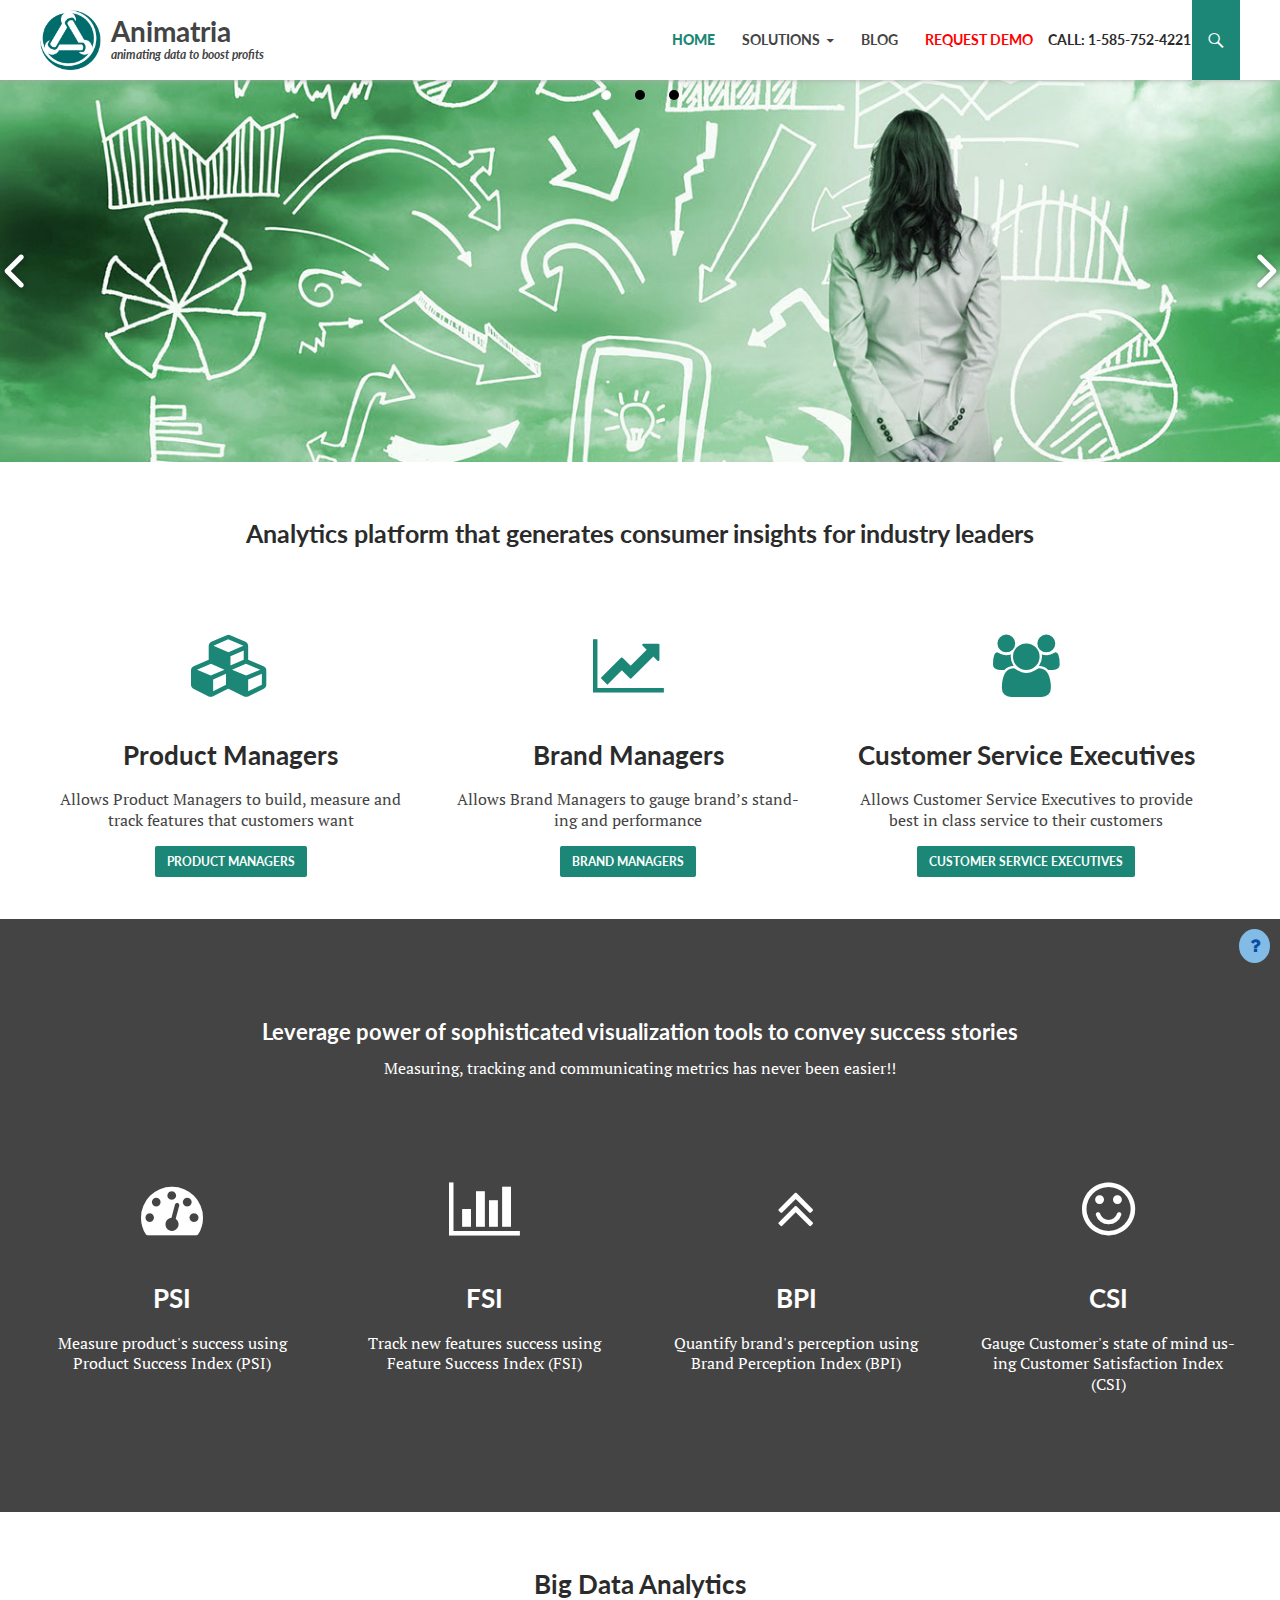
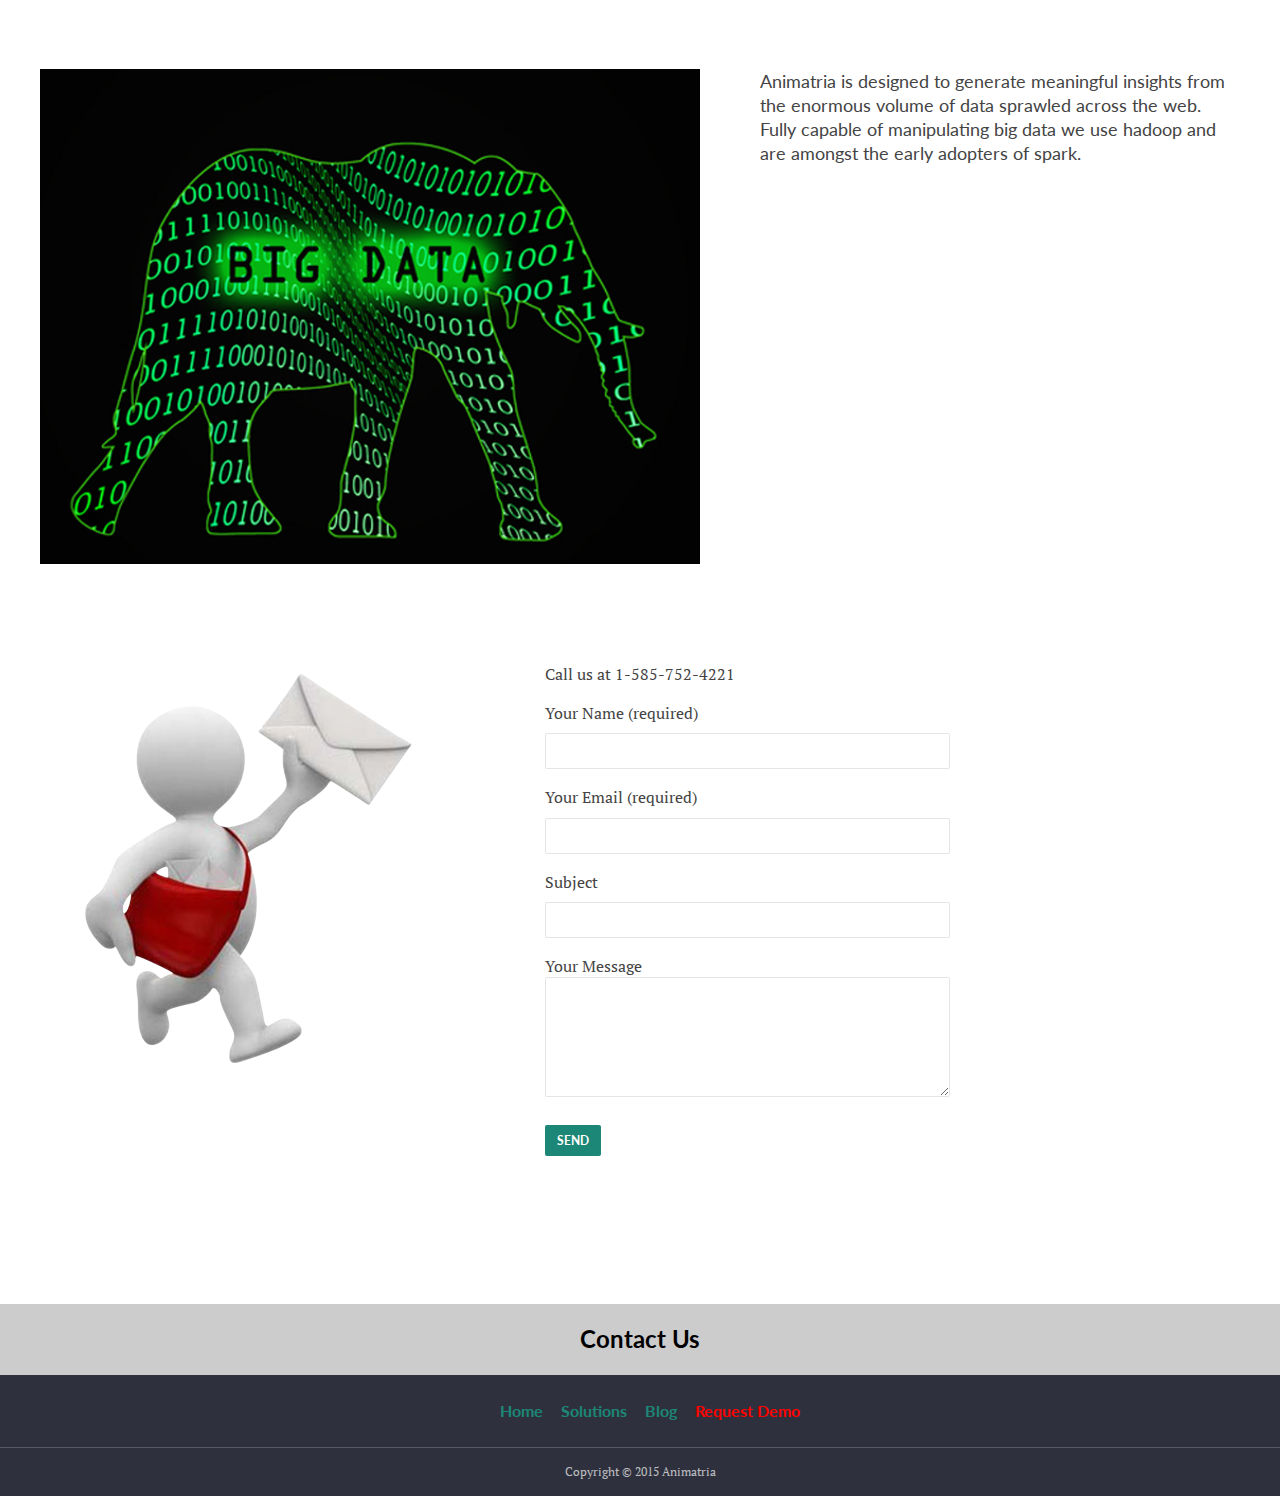
==== commit 3084a962: "Update index.html" ====
--- a/index.html
+++ b/index.html
@@ -1061,6 +1061,8 @@
 <input type="hidden" name="_wpcf7_unit_tag" value="wpcf7-f6-o1" />
 <input type="hidden" name="_wpnonce" value="11baed3b01" />
 </div>
+<p>Call us at 1-585-752-4221<br />
+
 <p>Your Name (required)<br />
     <span class="wpcf7-form-control-wrap your-name"><input type="text" name="your-name" value="" size="40" class="wpcf7-form-control wpcf7-text wpcf7-validates-as-required" aria-required="true" aria-invalid="false" /></span> </p>
 <p>Your Email (required)<br />
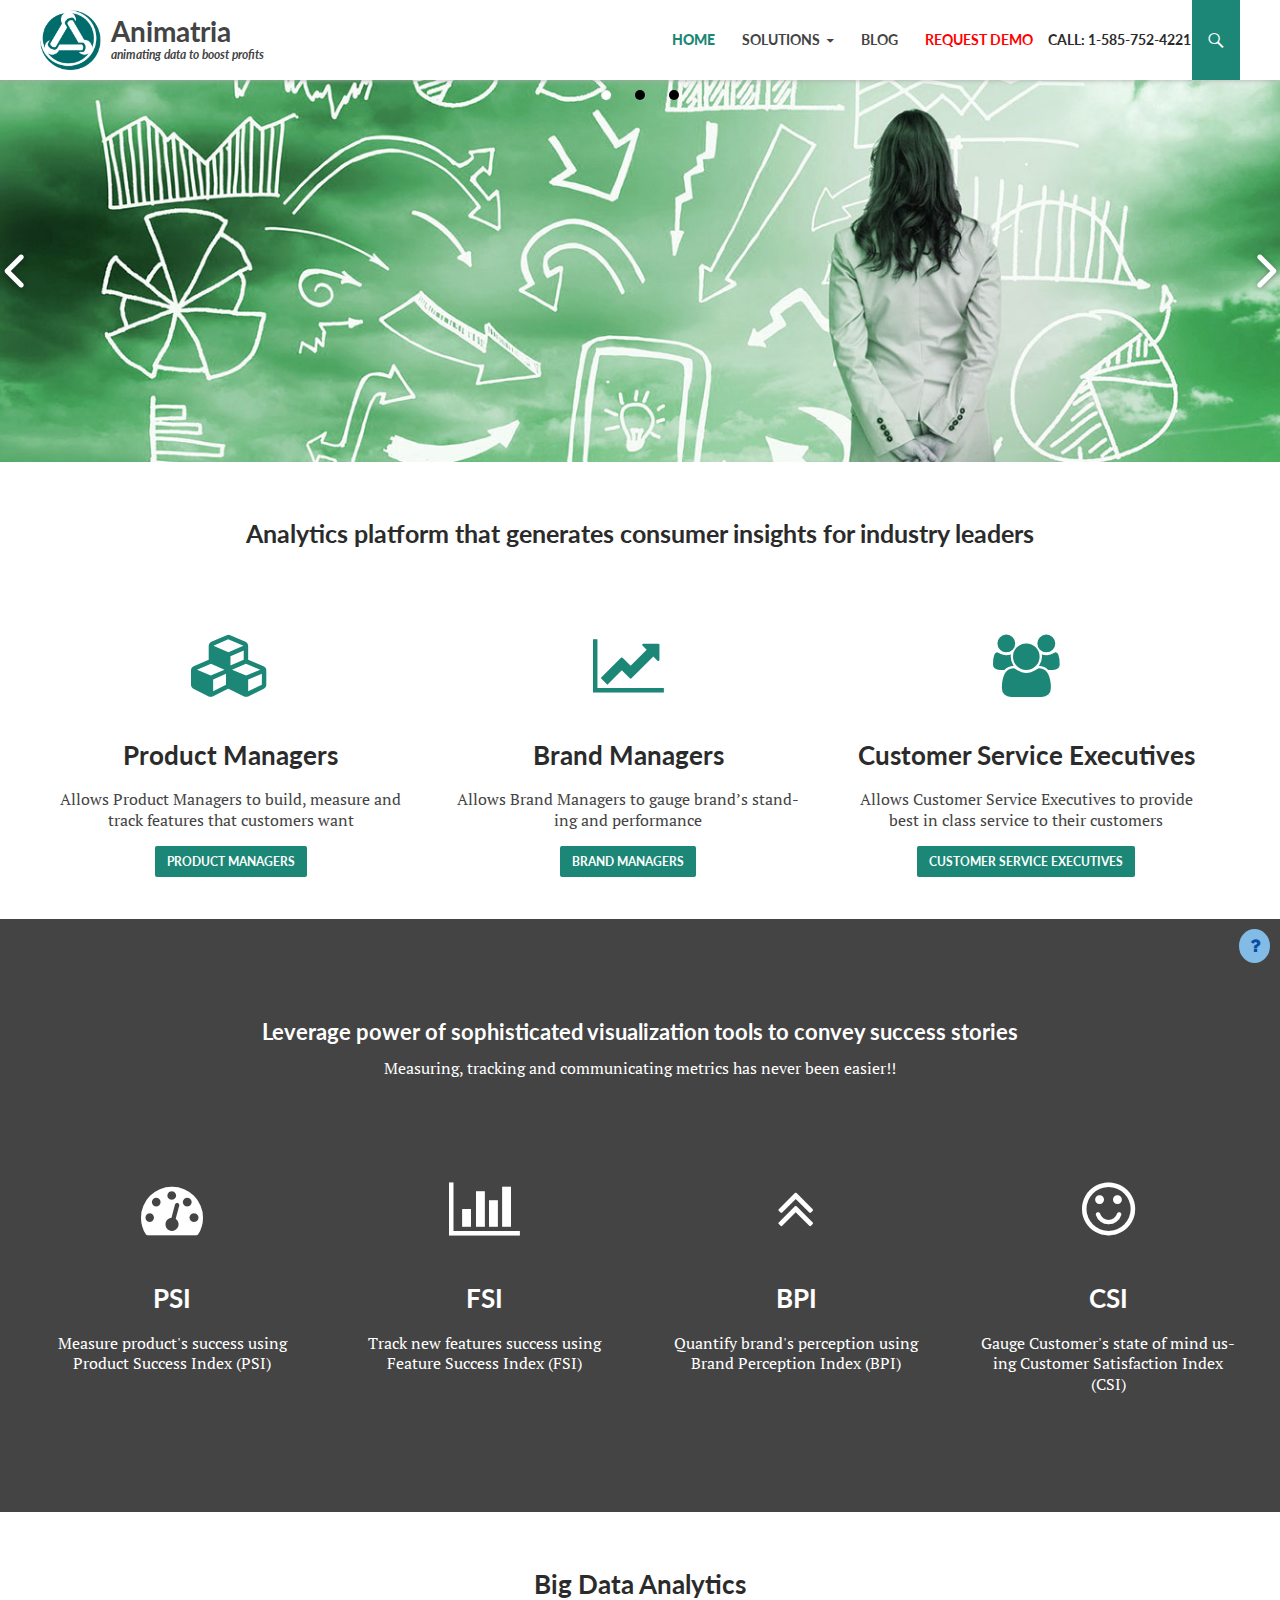
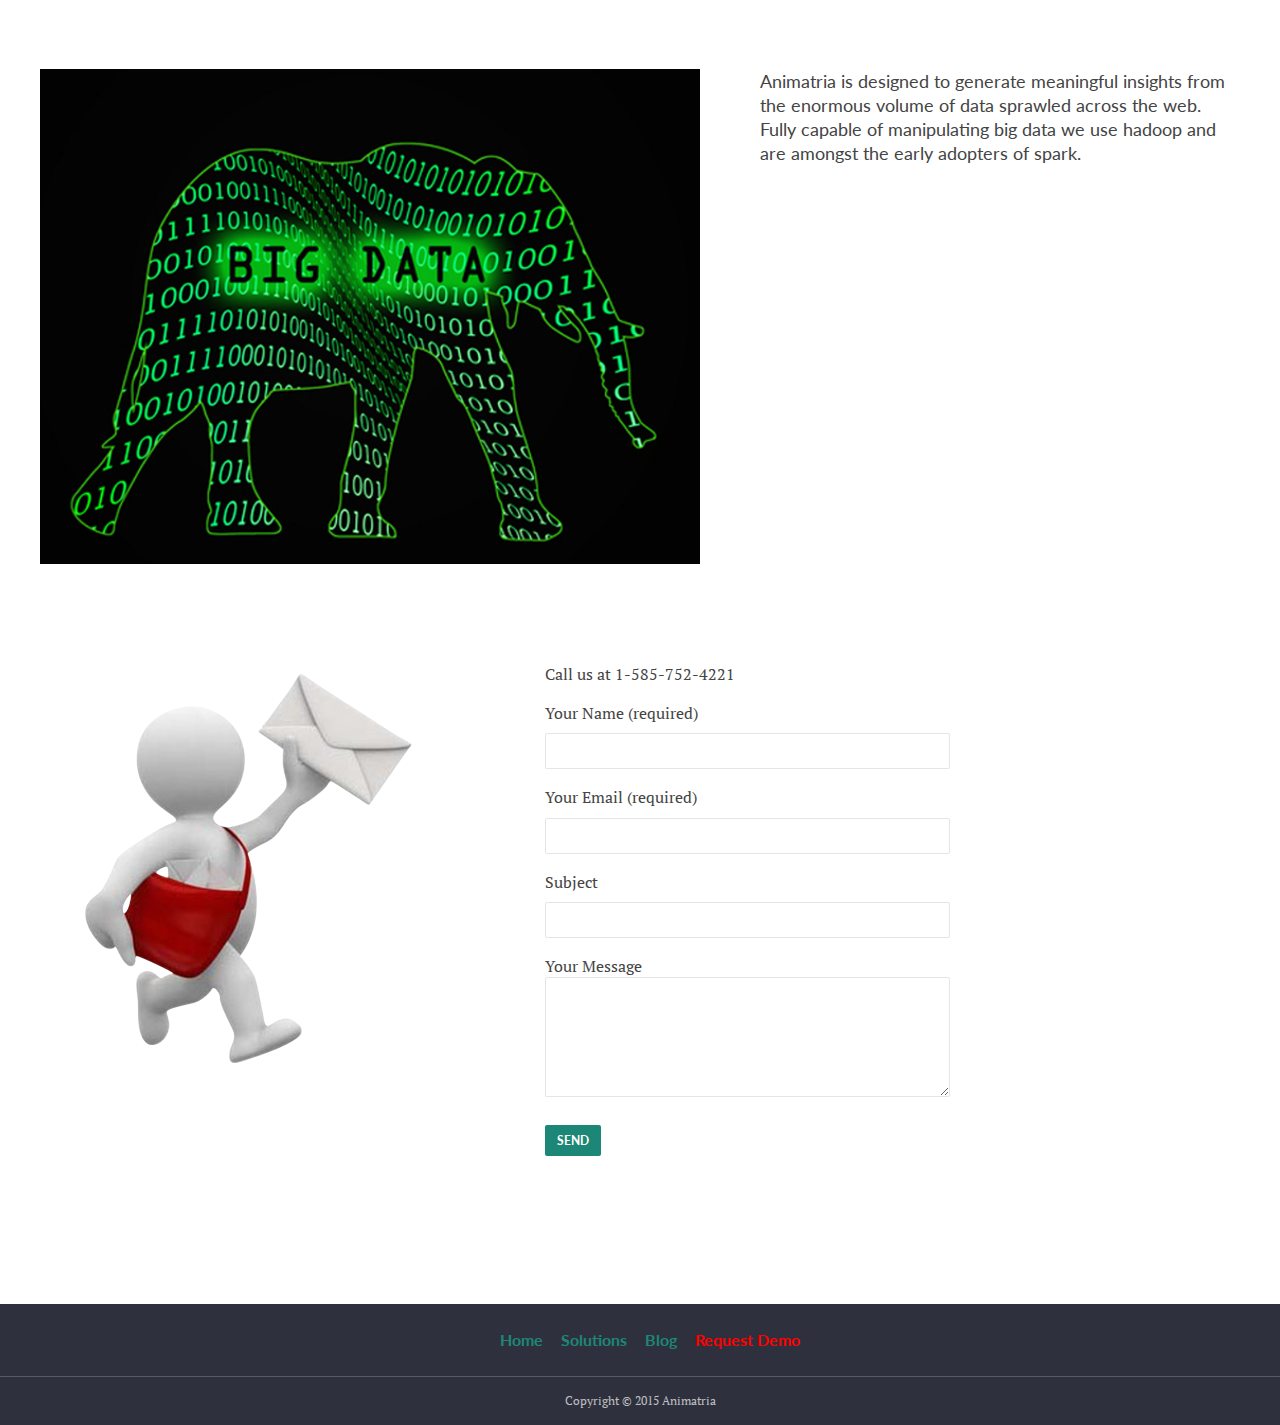
==== commit dfc20d41: "Update index.html" ====
--- a/index.html
+++ b/index.html
@@ -1079,7 +1079,6 @@
 
 
 		</div><!-- #main -->
-		<a href="index2a9c.html?page_id=9" class="bottom_link">Contact Us</a>
 		<footer id="colophon" class="site-footer" role="contentinfo">
 
 			
